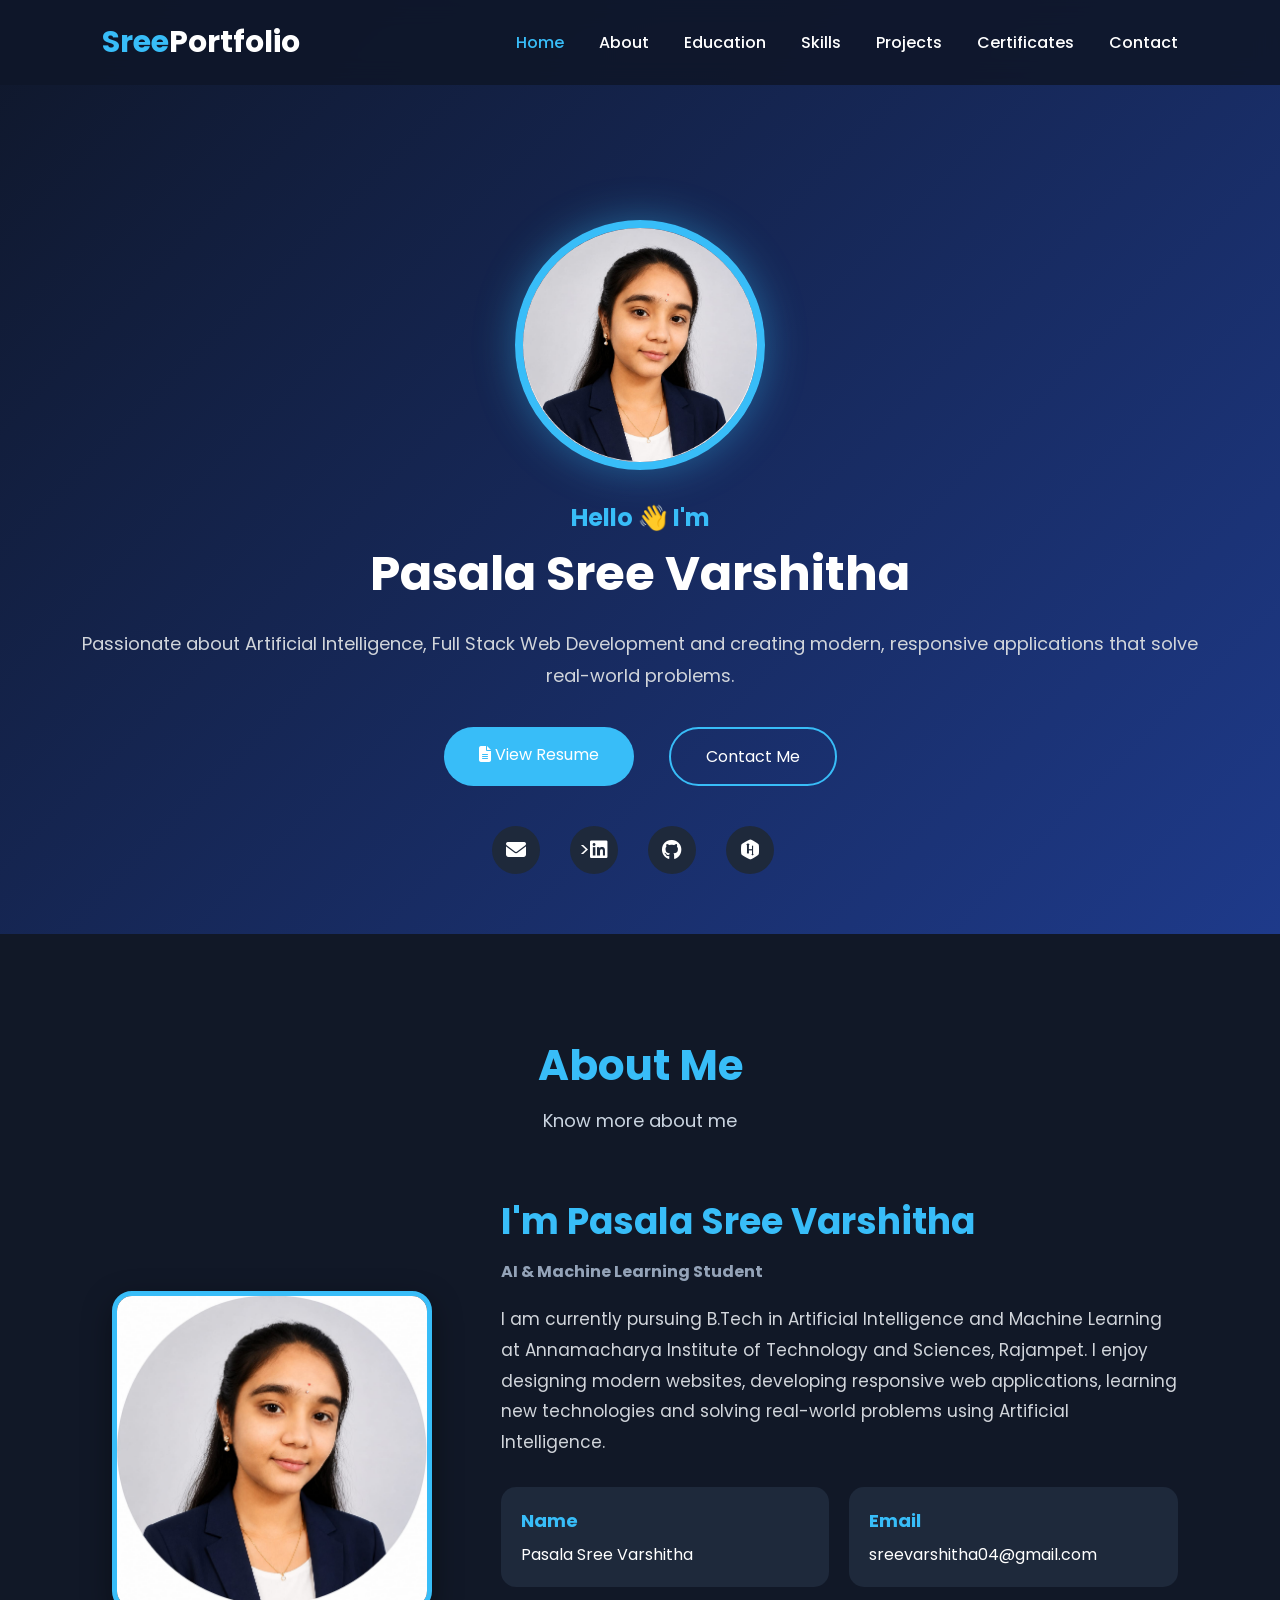
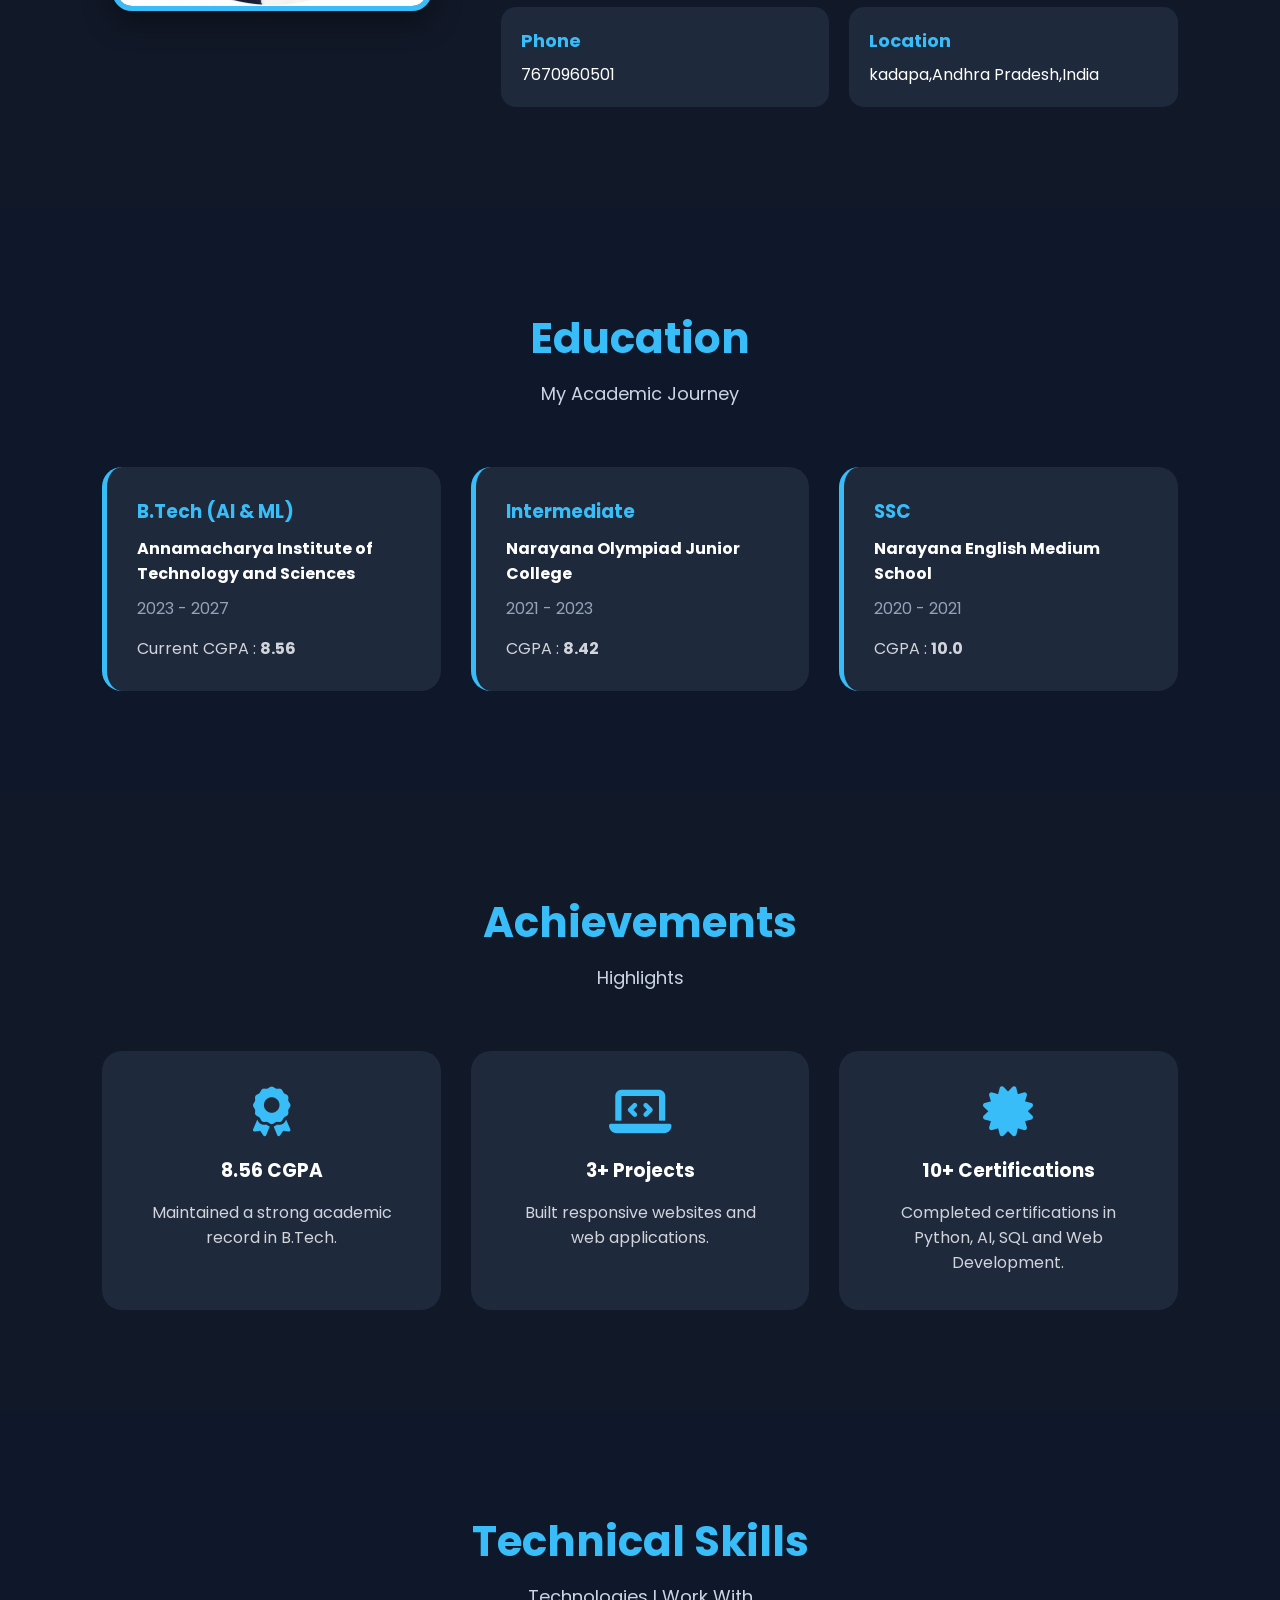
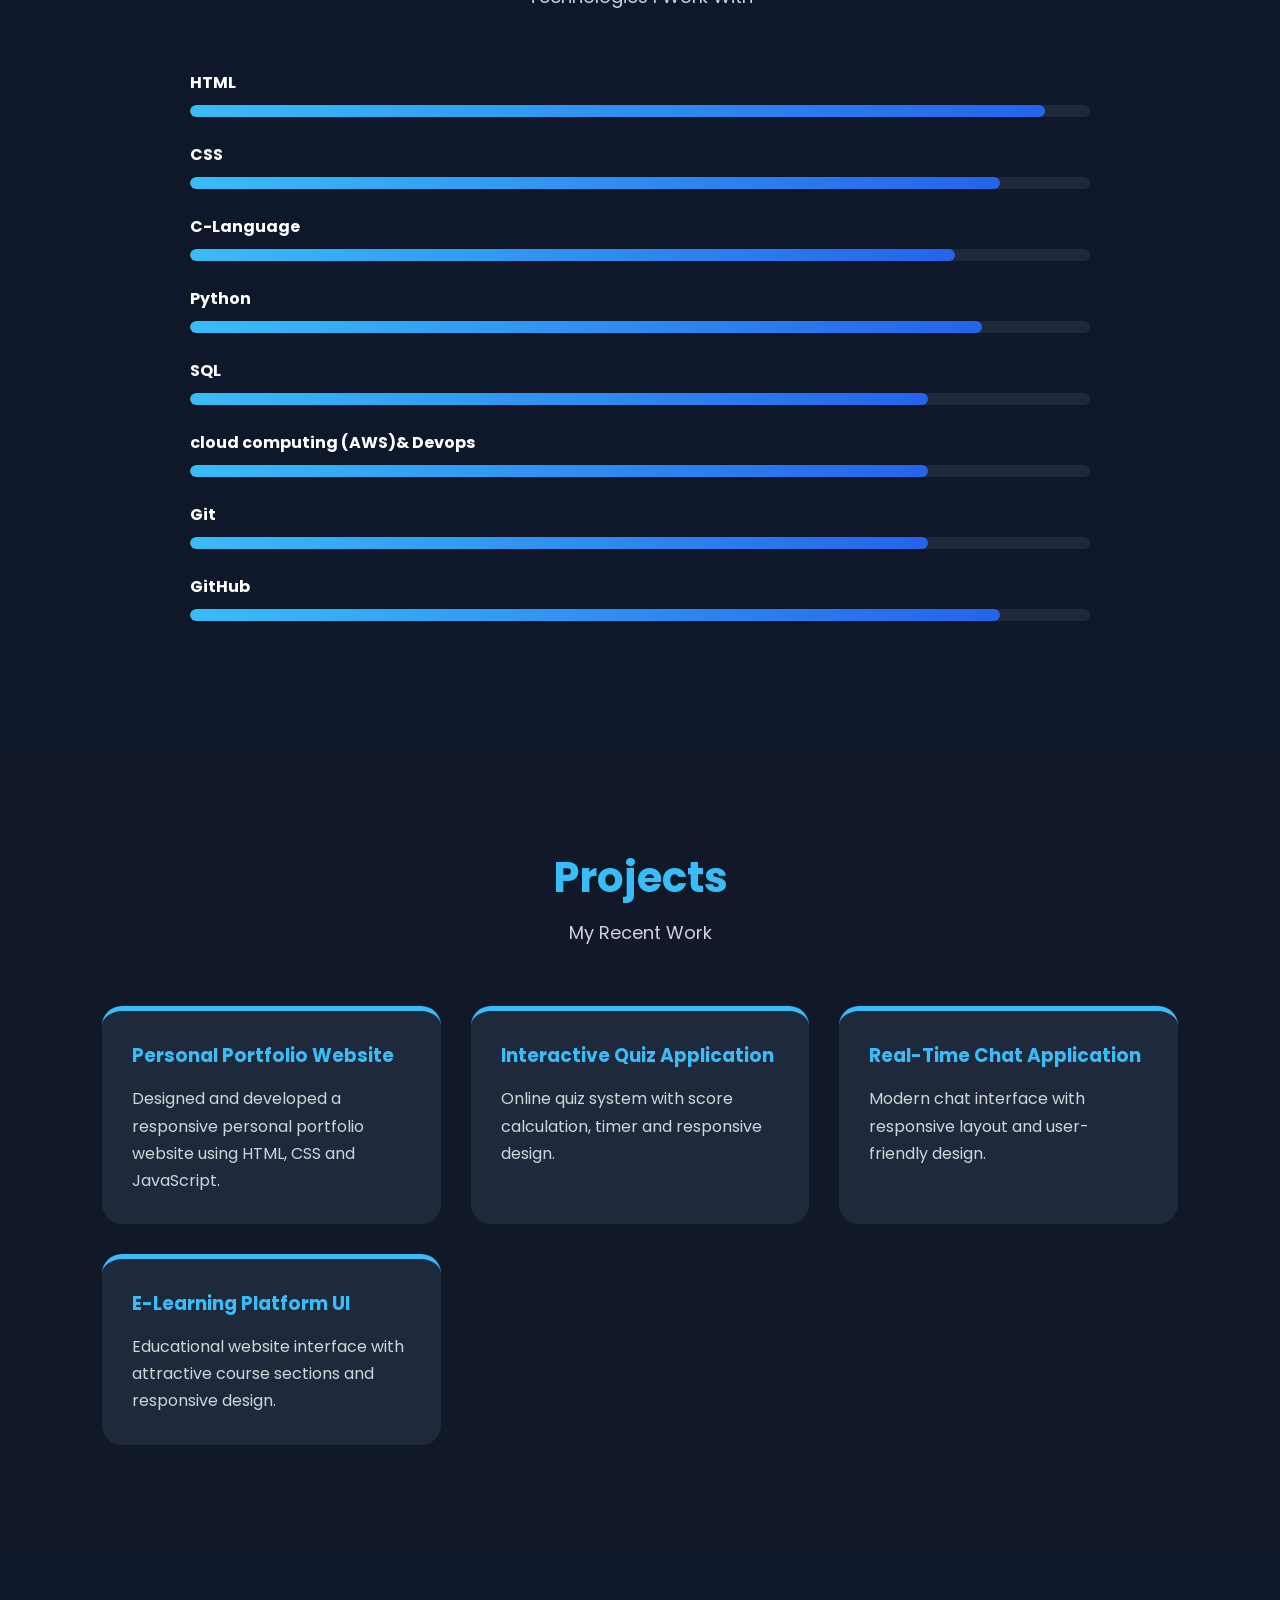
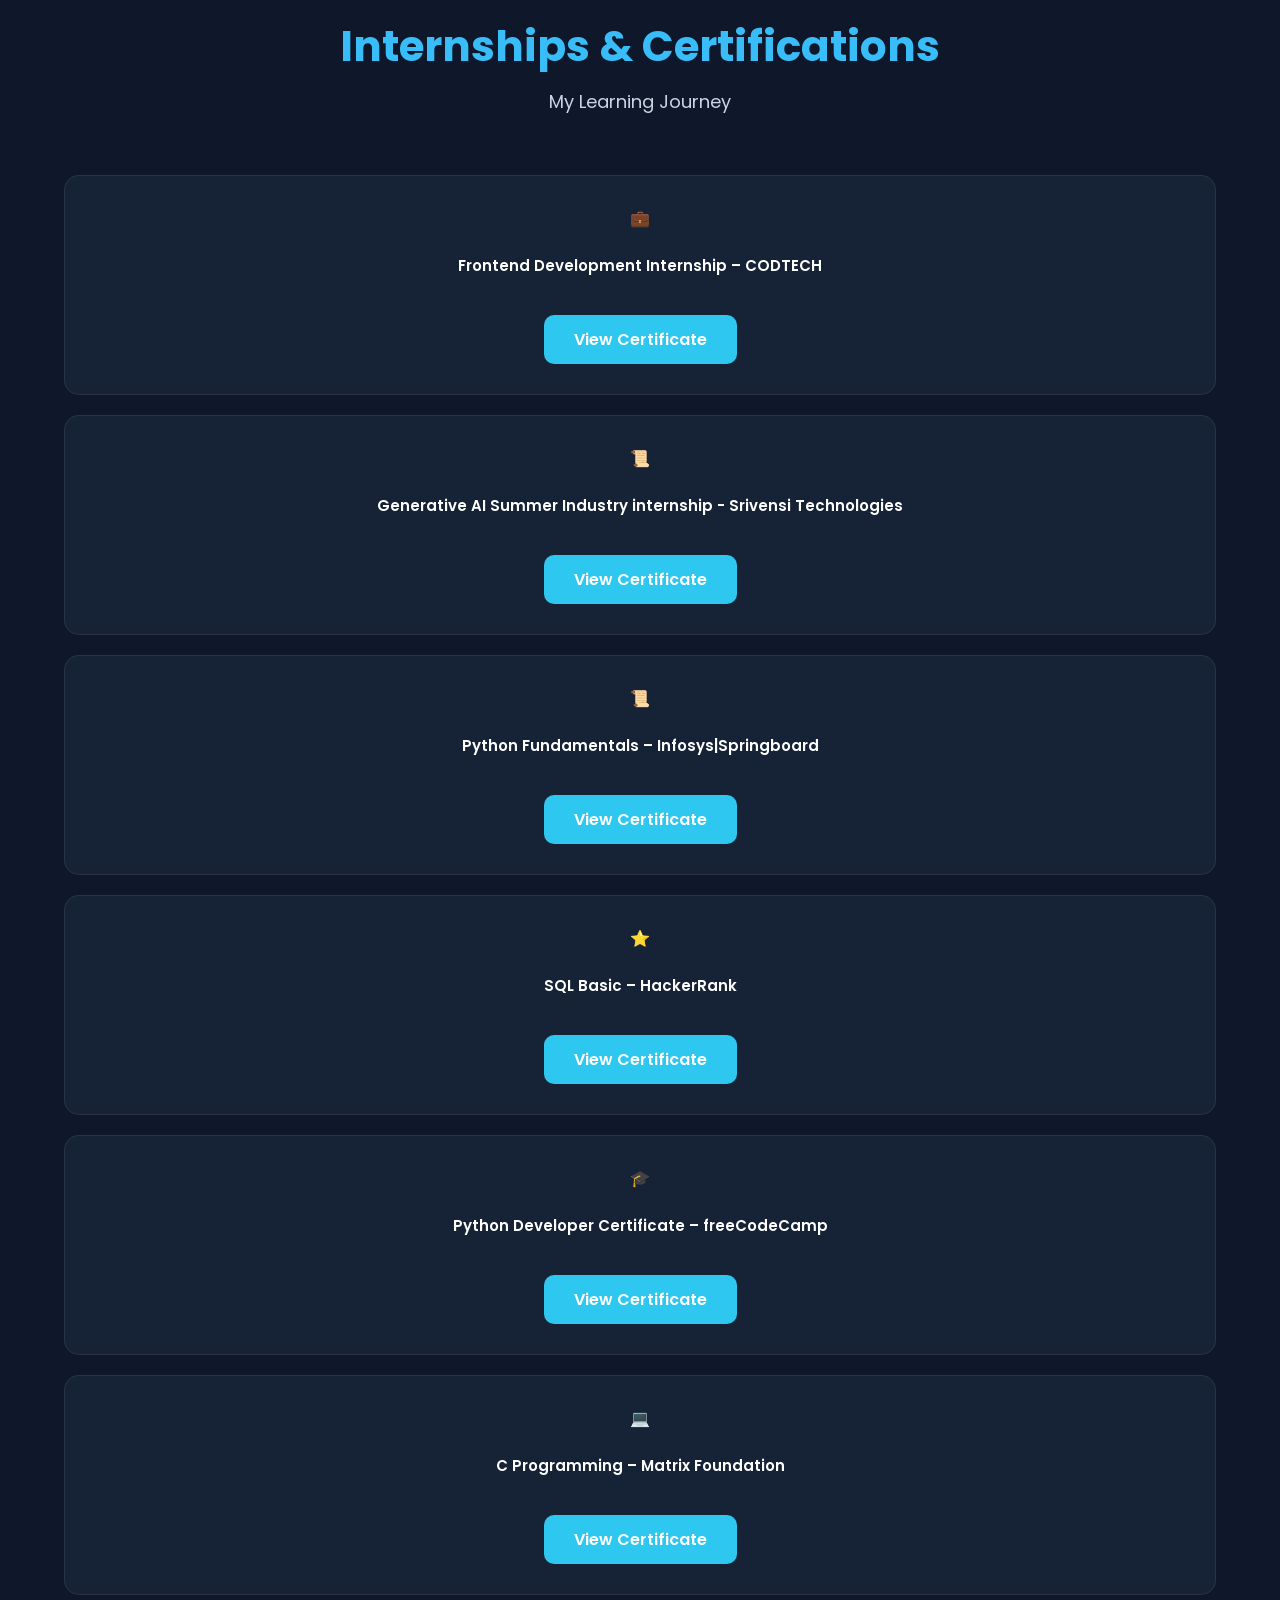
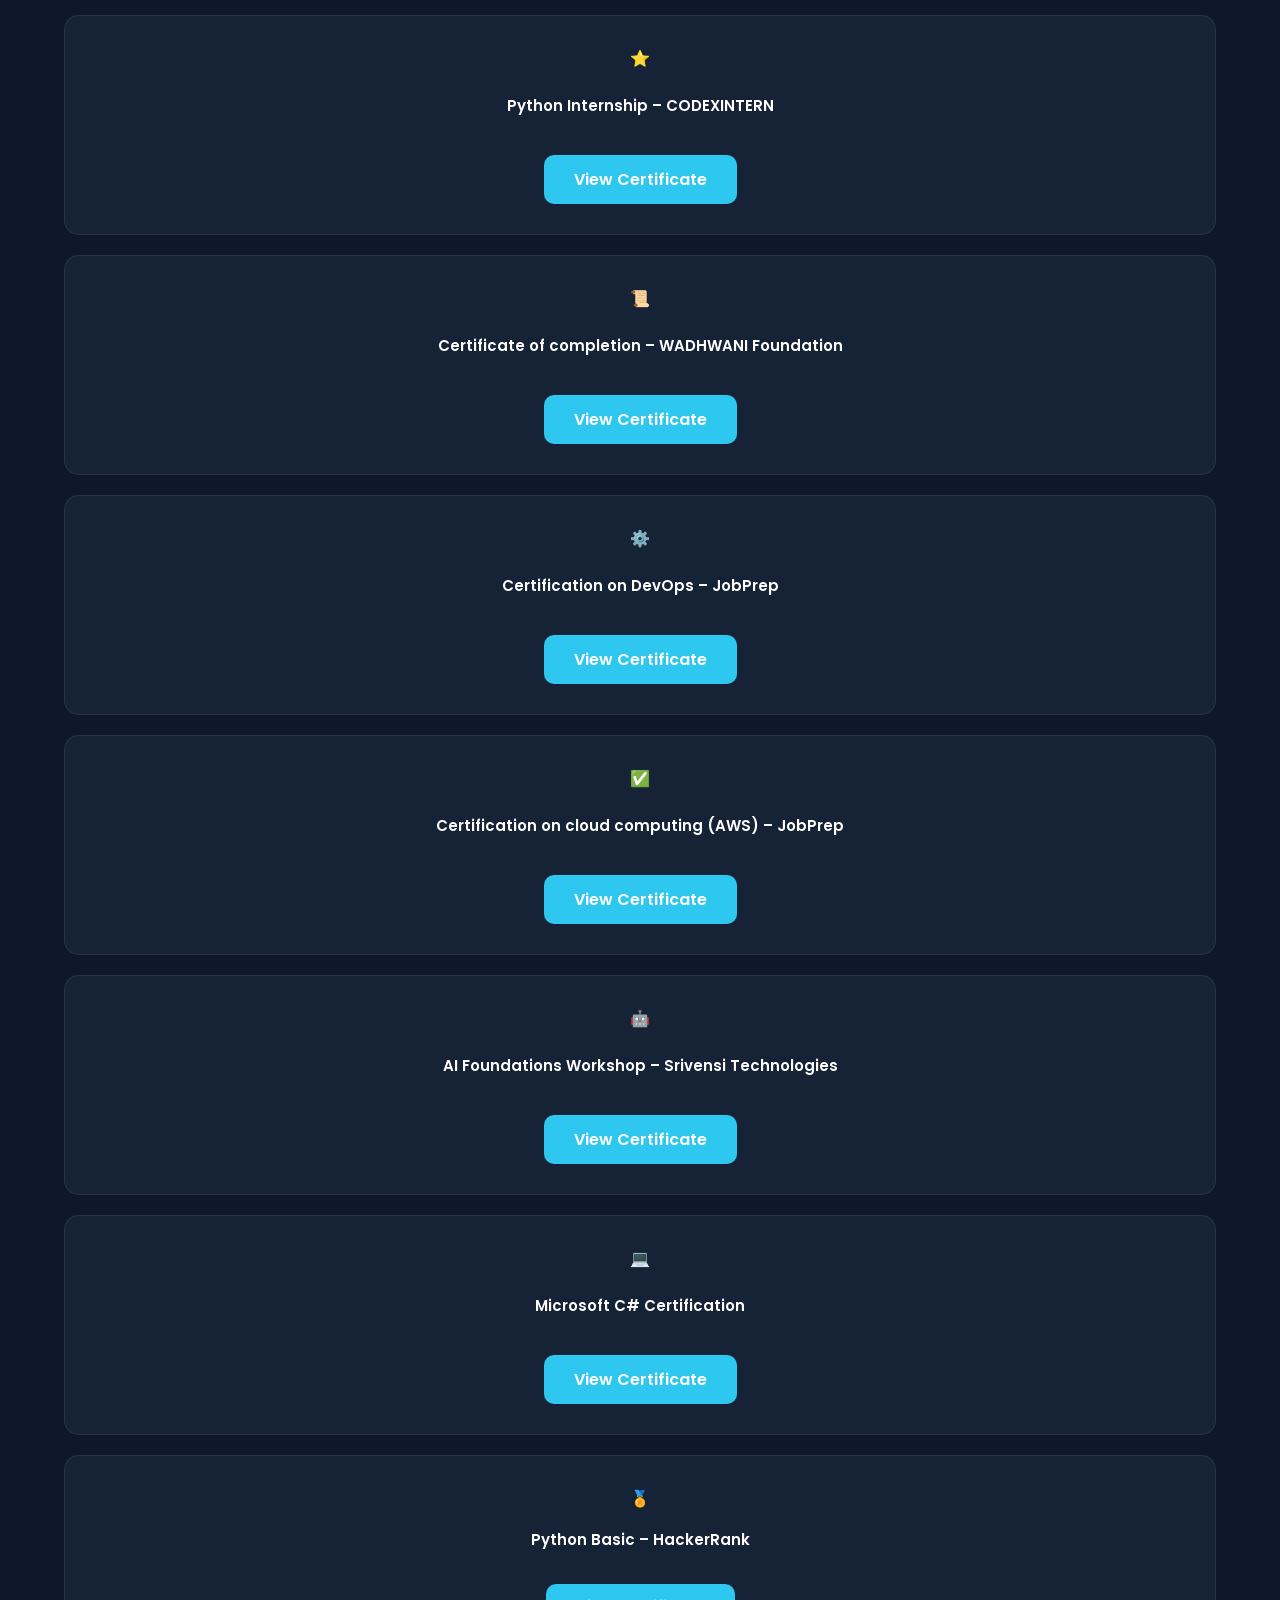
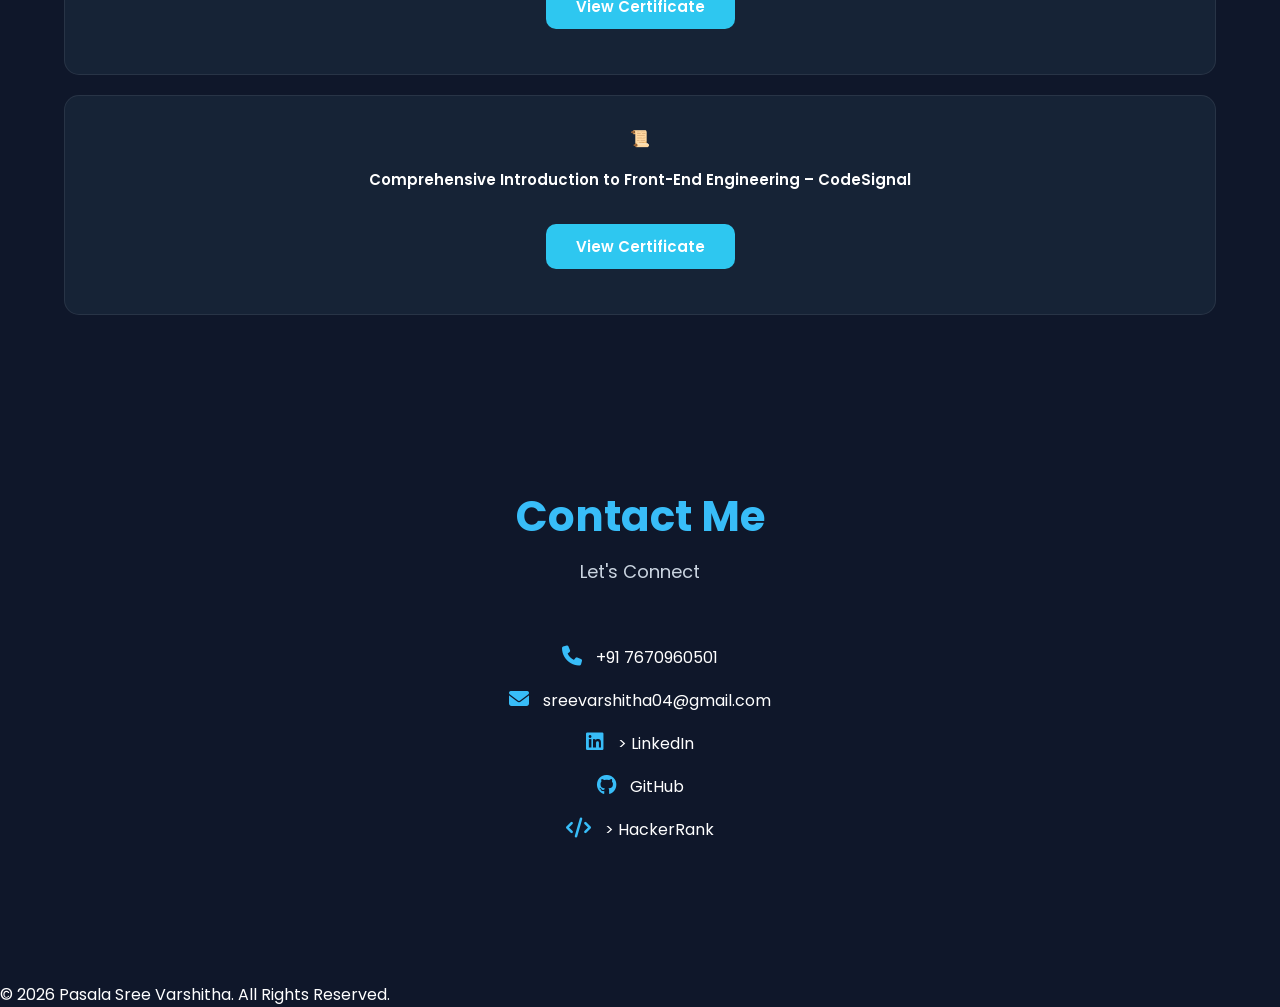
==== index.html @ 3e060ac3 "Add files via upload" ====
<!DOCTYPE html>
<html lang="en">

<head>
    <meta charset="UTF-8">
    <meta name="viewport" content="width=device-width, initial-scale=1.0">

    <title>Pasala Sree Varshitha | Portfolio</title>

    <link rel="stylesheet" href="style.css">

    <!-- Google Fonts -->
    <link href="https://fonts.googleapis.com/css2?family=Poppins:wght@300;400;500;600;700&display=swap"
        rel="stylesheet">

    <!-- Font Awesome -->
    <link rel="stylesheet"
        href="https://cdnjs.cloudflare.com/ajax/libs/font-awesome/6.7.2/css/all.min.css">
</head>

<body>

    <!-- ================= NAVBAR ================= -->

    <header>

        <div class="logo">
            <span>Sree</span>Portfolio
        </div>

        <nav>

            <ul>

                <li><a href="#home" class="active">Home</a></li>

                <li><a href="#about">About</a></li>

                <li><a href="#education">Education</a></li>

                <li><a href="#skills">Skills</a></li>

                <li><a href="#projects">Projects</a></li>

                <li><a href="#certificates">Certificates</a></li>

                <li><a href="#contact">Contact</a></li>

            </ul>

        </nav>

    </header>

    <!-- ================= HERO ================= -->

    <section id="home">

        <div class="hero-text">

            <h3>Hello 👋 I'm</h3>

            <h1>Pasala Sree Varshitha</h1>

            <h2>Artificial Intelligence & Machine Learning Student</h2>

            <p>

                Passionate about Artificial Intelligence,
                Full Stack Web Development and creating
                modern, responsive applications that solve
                real-world problems.

            </p>

            <div class="hero-buttons">

              <a href="resume.html" class="btn">
    <i class="fa-solid fa-file-lines"></i> View Resume
</a>

                <a href="#contact" class="btn2">

                    Contact Me

                </a>

            </div>

            <div class="social-icons">

                <a href="mailto:sreevarshitha04@gmail.com"
   aria-label="Send email to Sree Varshitha">
    <i class="fa-solid fa-envelope"></i>
</a>

                <a href="https://www.linkedin.com/in/sree-varshitha-b7a58634a"
                    target="_blank"rel="noopener noreferrer"aria-label="LinkedIn">
>

                    <i class="fa-brands fa-linkedin"></i>

                </a>

                <a href="https://share.google/8bji7VA4BEp9nvl1W"
                    target="_blank"rel="noopener noreferrer" aria-label="GitHub">

                    <i class="fa-brands fa-github"></i>

                </a>

                <a href="https://share.google/CAUwmeHQj0K6RYN7b"
                    target="_blank"rel="noopener noreferrer" aria-label="HackerRank">

                    <i class="fa-brands fa-hackerrank"></i>

                </a>

            </div>

        </div>

        <div class="hero-image">

            <img src="profile.jpeg"
                alt="Pasala Sree Varshitha">

        </div>

    </section>
	    <!-- ================= ABOUT ================= -->

    <section id="about">

        <div class="section-title">

            <h2>About Me</h2>

            <p>Know more about me</p>

        </div>

        <div class="about-container">

            <div class="about-image">

                <img src="profile.jpeg" alt="Profile">

            </div>

            <div class="about-content">

                <h3>I'm Pasala Sree Varshitha</h3>

                <h4>AI & Machine Learning Student</h4>

                <p>

                    I am currently pursuing B.Tech in Artificial Intelligence
                    and Machine Learning at Annamacharya Institute of
                    Technology and Sciences, Rajampet.

                    I enjoy designing modern websites, developing responsive
                    web applications, learning new technologies and solving
                    real-world problems using Artificial Intelligence.

                </p>

                <div class="about-details">

                    <div class="detail-box">

                        <h5>Name</h5>

                        <span>Pasala Sree Varshitha</span>

                    </div>

                    <div class="detail-box">

                        <h5>Email</h5>

                        <span>sreevarshitha04@gmail.com</span>

                    </div>

                    <div class="detail-box">

                        <h5>Phone</h5>

                        <span>7670960501</span>

                    </div>

                    <div class="detail-box">

                        <h5>Location</h5>

                        <span>kadapa,Andhra Pradesh,India</span>

                    </div>

                </div>

            </div>

        </div>

    </section>


    <!-- ================= EDUCATION ================= -->

    <section id="education">

        <div class="section-title">

            <h2>Education</h2>

            <p>My Academic Journey</p>

        </div>

        <div class="education-container">

            <div class="education-card">

                <h3>B.Tech (AI & ML)</h3>

                <h4>Annamacharya Institute of Technology and Sciences</h4>

                <span>2023 - 2027</span>

                <p>Current CGPA : <strong>8.56</strong></p>

            </div>

            <div class="education-card">

                <h3>Intermediate</h3>

                <h4>Narayana Olympiad Junior College</h4>

                <span>2021 - 2023</span>

                <p>CGPA : <strong>8.42</strong></p>

            </div>

            <div class="education-card">

                <h3>SSC</h3>

                <h4>Narayana English Medium School</h4>

                <span>2020 - 2021</span>

                <p>CGPA : <strong>10.0</strong></p>

            </div>

        </div>

    </section>


    <!-- ================= ACHIEVEMENTS ================= -->

    <section id="achievements">

        <div class="section-title">

            <h2>Achievements</h2>

            <p>Highlights</p>

        </div>

        <div class="achievement-container">

            <div class="achievement-card">

                <i class="fa-solid fa-award"></i>

                <h3>8.56 CGPA</h3>

                <p>Maintained a strong academic record in B.Tech.</p>

            </div>

            <div class="achievement-card">

                <i class="fa-solid fa-laptop-code"></i>

                <h3>3+ Projects</h3>

                <p>Built responsive websites and web applications.</p>

            </div>

            <div class="achievement-card">

                <i class="fa-solid fa-certificate"></i>

                <h3>10+ Certifications</h3>

                <p>Completed certifications in Python, AI, SQL and Web Development.</p>

            </div>

        </div>

    </section>
	    <!-- ================= SKILLS ================= -->

    <section id="skills">

        <div class="section-title">

            <h2>Technical Skills</h2>

            <p>Technologies I Work With</p>

        </div>

        <div class="skills-container">

            <div class="skill">
                <h4>HTML</h4>
                <div class="progress">
                    <div class="progress-bar html"></div>
                </div>
            </div>

            <div class="skill">
                <h4>CSS</h4>
                <div class="progress">
                    <div class="progress-bar css"></div>
                </div>
            </div>

            <div class="skill">
                <h4>C-Language</h4>
                <div class="progress">
                    <div class="progress-bar js"></div>
                </div>
            </div>

            <div class="skill">
                <h4>Python</h4>
                <div class="progress">
                    <div class="progress-bar python"></div>
                </div>
            </div>

            <div class="skill">
                <h4>SQL</h4>
                <div class="progress">
                    <div class="progress-bar sql"></div>
                </div>
            </div>
			<div class="skill">
                <h4>cloud computing (AWS)& Devops</h4>
                <div class="progress">
                    <div class="progress-bar sql"></div>
                </div>
            </div>
			<div class="skill">
                <h4>Git</h4>
                <div class="progress">
                    <div class="progress-bar sql"></div>
                </div>
            </div>
		

            <div class="skill">
                <h4>GitHub</h4>
                <div class="progress">
                    <div class="progress-bar github"></div>
                </div>
            </div>

        </div>

    </section>


    <!-- ================= PROJECTS ================= -->

    <section id="projects">

        <div class="section-title">

            <h2>Projects</h2>

            <p>My Recent Work</p>

        </div>

        <div class="projects-container">

            <div class="project-card">

                <h3>Personal Portfolio Website</h3>

                <p>
                    Designed and developed a responsive personal portfolio
                    website using HTML, CSS and JavaScript.
                </p>

            </div>

            <div class="project-card">

                <h3>Interactive Quiz Application</h3>

                <p>
                    Online quiz system with score calculation,
                    timer and responsive design.
                </p>

            </div>

            <div class="project-card">

                <h3>Real-Time Chat Application</h3>

                <p>
                    Modern chat interface with responsive layout
                    and user-friendly design.
                </p>

            </div>

            <div class="project-card">

                <h3>E-Learning Platform UI</h3>

                <p>
                    Educational website interface with attractive
                    course sections and responsive design.
                </p>

            </div>

        </div>

    </section>


    <!-- ================= CERTIFICATIONS ================= -->

    <section id="certificates">

        <div class="section-title">

            <h2>Internships & Certifications</h2>

            <p>My Learning Journey</p>

        </div>

        <div class="certificate-container">

            <div class="certificate-card">
			<div class="certificate-icon"> 💼 </div>

    <h3>Frontend Development Internship – CODTECH</h3>

    <a href="codtech.jpeg"
       target="_blank"
       rel="noopener noreferrer"
       class="certificate-btn">
        View Certificate
    </a>

</div>
<div class="certificate-card">
<div class="certificate-icon"> 📜 </div>

    <h3>Generative AI Summer Industry internship - Srivensi Technologies</h3>

    <a href="gen ai.jpeg"
       target="_blank"
       rel="noopener noreferrer"
       class="certificate-btn">
        View Certificate
    </a>

</div>
<div class="certificate-card">
<div class="certificate-icon"> 📜 </div>

    <h3>Python Fundamentals – Infosys|Springboard</h3>

    <a href="python fundamentals.jpeg"
       target="_blank"
       rel="noopener noreferrer"
       class="certificate-btn">
        View Certificate
    </a>

</div>

            <div class="certificate-card">
			<div class="certificate-icon"> ⭐ </div>

    <h3>SQL Basic – HackerRank</h3>

    <a href="sql hackerrank.jpeg"
       target="_blank"
       rel="noopener noreferrer"
       class="certificate-btn">
        View Certificate
    </a>

</div>
			<div class="certificate-card">
			<div class="certificate-icon"> 🎓 </div>

    <h3>Python Developer Certificate – freeCodeCamp</h3>

    <a href="freecodecamp.jpeg"
       target="_blank"
       rel="noopener noreferrer"
       class="certificate-btn">
        View Certificate
    </a>

</div>

            <div class="certificate-card">
			<div class="certificate-icon"> 💻 </div>

    <h3>C Programming – Matrix Foundation</h3>

    <a href="c.jpeg"
       target="_blank"
       rel="noopener noreferrer"
       class="certificate-btn">
        View Certificate
    </a>

</div>
			<div class="certificate-card">
			<div class="certificate-icon"> ⭐ </div>

    <h3>Python Internship – CODEXINTERN</h3>

    <a href="python certificate.jpeg"
       target="_blank"
       rel="noopener noreferrer"
       class="certificate-btn">
        View Certificate
    </a>
	</div>
	<div class="certificate-card">
			<div class="certificate-icon"> 📜 </div>

    <h3>Certificate of completion – WADHWANI Foundation</h3>

    <a href="wadhwani.jpeg"
       target="_blank"
       rel="noopener noreferrer"
       class="certificate-btn">
        View Certificate
    </a>
	</div>
	<div class="certificate-card">
	<div class="certificate-icon"> ⚙️ </div>

    <h3>Certification on DevOps – JobPrep</h3>
	

    <a href="devops.jpeg"
       target="_blank"
       rel="noopener noreferrer"
       class="certificate-btn">
        View Certificate
    </a>

</div>
			<div class="certificate-card">
			<div class="certificate-icon"> ✅ </div>

    <h3>Certification on cloud computing (AWS) – JobPrep</h3>

    <a href="aws.jpeg"
       target="_blank"
       rel="noopener noreferrer"
       class="certificate-btn">
        View Certificate
    </a>

</div>

            <div class="certificate-card">
			<div class="certificate-icon">🤖</div>
                <h3>AI Foundations Workshop – Srivensi Technologies</h3>
				<a href="ai.jpeg"
       target="_blank"
       rel="noopener noreferrer"
       class="certificate-btn">
        View Certificate
    </a>
				
            </div>

            <div class="certificate-card">
			<div class="certificate-icon"> 💻 </div>
                <h3>Microsoft C# Certification</h3>
				<a href="microsoft.jpeg"
       target="_blank"
       rel="noopener noreferrer"
       class="certificate-btn">
        View Certificate
    </a>
				
            </div>
			<div class="certificate-card">
			<div class="certificate-icon"> 🏅  </div>
                <h3>Python Basic – HackerRank<h3>
				<a href="basic.jpeg"
       target="_blank"
       rel="noopener noreferrer"
       class="certificate-btn">
        View Certificate
    </a>
				
            </div>
			<div class="certificate-card">
			<div class="certificate-icon"> 📜 </div>
                <h3>Comprehensive Introduction to Front-End Engineering – CodeSignal<h3>
				
				<a href="comprehensive.jpeg"
       target="_blank"
       rel="noopener noreferrer"
       class="certificate-btn">
        View Certificate
    </a>
            </div>
			

        </div>

    </section>


    
   <!-- ================= CONTACT ================= -->

<section id="contact">

    <div class="section-title">
        <h2>Contact Me</h2>
        <p>Let's Connect</p>
    </div>

    <div class="contact-container">

        <p>
            <i class="fa-solid fa-phone"></i>
            <a href="tel:+917670960501">+91 7670960501</a>
        </p>

        <p>
    <i class="fa-solid fa-envelope"></i>
    <a href="mailto:sreevarshitha04@gmail.com" aria-label="Send email to Sree Varshitha">
        sreevarshitha04@gmail.com
    </a>
</p>

        <p>
            <i class="fa-brands fa-linkedin"></i>
            <a href="https://www.linkedin.com/in/sree-varshitha-b7a58634a?utm_source=share_via&utm_content=profile&utm_medium=member_android"
               target="_blank"rel="noopener noreferrer" aria-label="LinkedIn">
>
                LinkedIn
            </a>
        </p>

        <p>
            <i class="fa-brands fa-github"></i>
            <a href="https://share.google/eq5uUzHK93ixvGfEd"
               target="_blank"rel="noopener noreferrer" aria-label="GitHub">
                GitHub
            </a>
        </p>

        <p>
            <i class="fa-solid fa-code"></i>
            <a href="https://share.google/JbVIB9ALL8WLJmzv3"
               target="_blank"rel="noopener noreferrer" aria-label="HakerRank">>
                HackerRank
            </a>
        </p>

    </div>

</section>
    <!-- ================= FOOTER ================= -->

    <footer>

        <p>
            © 2026 Pasala Sree Varshitha. All Rights Reserved.
        </p>

    </footer>

    <script src="script.js"></script>

</body>

</html>
---- style.css ----
/* ==========================
   GOOGLE FONT
========================== */

@import url('https://fonts.googleapis.com/css2?family=Poppins:wght@300;400;500;600;700&display=swap');
html,
body{
    width:100%;
    overflow-x:hidden;
}

*{
    margin:0;
    padding:0;
    box-sizing:border-box;
    max-width:100%;
}

*{
    margin:0;
    padding:0;
    box-sizing:border-box;
    font-family:'Poppins',sans-serif;
    scroll-behavior:smooth;
}

body{
    background:#0f172a;
    color:#fff;
    overflow-x:hidden;
}

/* ==========================
   NAVIGATION
========================== */

header{
    width:100%;
    position:fixed;
    top:0;
    left:0;
    padding:20px 8%;
    display:flex;
    justify-content:space-between;
    align-items:center;
    background:rgba(15,23,42,.9);

    -webkit-backdrop-filter: blur(12px);
    backdrop-filter: blur(12px);

    z-index:1000;
}

.logo{
    font-size:30px;
    font-weight:bold;
    color:white;
}

.logo span{
    color:#38bdf8;
}

nav ul{
    display:flex;
    list-style:none;
    gap:35px;
}

nav ul li a{
    color:white;
    text-decoration:none;
    font-weight:500;
    transition:.3s;
}

nav ul li a:hover,
nav ul li a.active{
    color:#38bdf8;
}

/* ==========================
   HERO SECTION
========================== */

#home{
    min-height:100vh;
    display:flex;
    justify-content:space-between;
    align-items:center;
    padding:120px 8%;
    background:linear-gradient(135deg,#0f172a,#1e3a8a);
}

.hero-text{
    width:55%;
}

.hero-text h3{
    font-size:28px;
    color:#38bdf8;
}

.hero-text h1{
    font-size:65px;
    margin:10px 0;
}

.hero-text h2{
    font-size:34px;
    color:#94a3b8;
}

.hero-text p{
    margin:25px 0;
    line-height:1.8;
    color:#d1d5db;
    font-size:18px;
}

.hero-buttons{
    margin-top:35px;
}

.btn{
    display:inline-block;
    padding:15px 35px;
    background:#38bdf8;
    color:#fff;
    text-decoration:none;
    border-radius:50px;
    margin-right:20px;
    transition:.4s;
}

.btn:hover{
    background:white;
    color:#2563eb;
}

.btn2{
    display:inline-block;
    padding:15px 35px;
    border:2px solid #38bdf8;
    color:white;
    text-decoration:none;
    border-radius:50px;
    transition:.4s;
}

.btn2:hover{
    background:#38bdf8;
}

/* ==========================
   SOCIAL ICONS
========================== */

.social-icons{
    margin-top:40px;
}

.social-icons a{
    width:48px;
    height:48px;
    display:inline-flex;
    justify-content:center;
    align-items:center;
    border-radius:50%;
    background:#1e293b;
    color:white;
    text-decoration:none;
    margin-right:15px;
    transition:.4s;
    font-size:20px;
}

.social-icons a:hover{
    background:#38bdf8;
    transform:translateY(-8px);
}

/* ==========================
   HERO IMAGE
========================== */

.hero-image{
    width:40%;
    display:flex;
    justify-content:center;
}

.hero-image img{
    width:370px;
    height:370px;
    border-radius:50%;
    border:8px solid #38bdf8;
    object-fit:cover;
    box-shadow:0 0 40px rgba(56,189,248,.4);
    transition:.5s;
}

.hero-image img:hover{
    transform:scale(1.05);
}

/* ==========================
   SECTION TITLE
========================== */

.section-title{
    text-align:center;
    margin-bottom:60px;
}

.section-title h2{
    font-size:42px;
    color:#38bdf8;
}

.section-title p{
    color:#cbd5e1;
    margin-top:10px;
    font-size:18px;
}

/* ==========================
   COMMON SECTION
========================== */

section{
    padding:100px 8%;
}
/* ==========================
   ABOUT SECTION
========================== */

#about{
    background:#111827;
}

.about-container{
    display:flex;
    justify-content:space-between;
    align-items:center;
    gap:60px;
    flex-wrap:wrap;
}

.about-image{
    flex:1;
    display:flex;
    justify-content:center;
}

.about-image img{
    width:320px;
    height:320px;
    border-radius:20px;
    object-fit:cover;
    border:5px solid #38bdf8;
    box-shadow:0 10px 30px rgba(0,0,0,.4);
}

.about-content{
    flex:2;
}

.about-content h3{
    font-size:36px;
    color:#38bdf8;
    margin-bottom:10px;
}

.about-content h4{
    color:#94a3b8;
    margin-bottom:20px;
}

.about-content p{
    color:#d1d5db;
    line-height:1.8;
    font-size:17px;
    margin-bottom:30px;
}

.about-details{
    display:grid;
    grid-template-columns:repeat(2,1fr);
    gap:20px;
}

.detail-box{
    background:#1e293b;
    padding:20px;
    border-radius:15px;
    transition:.4s;
}

.detail-box:hover{
    transform:translateY(-8px);
    background:#2563eb;
}

.detail-box h5{
    color:#38bdf8;
    margin-bottom:8px;
    font-size:18px;
}

.detail-box span{
    color:white;
}


/* ==========================
   EDUCATION
========================== */

#education{
    background:#0f172a;
}

.education-container{
    display:grid;
    grid-template-columns:repeat(auto-fit,minmax(300px,1fr));
    gap:30px;
}

.education-card{
    background:#1e293b;
    padding:30px;
    border-radius:20px;
    transition:.4s;
    border-left:5px solid #38bdf8;
}

.education-card:hover{
    transform:translateY(-10px);
    box-shadow:0 15px 30px rgba(56,189,248,.25);
}

.education-card h3{
    color:#38bdf8;
    margin-bottom:10px;
}

.education-card h4{
    color:white;
    margin-bottom:10px;
}

.education-card span{
    color:#94a3b8;
}

.education-card p{
    margin-top:15px;
    color:#d1d5db;
}


/* ==========================
   ACHIEVEMENTS
========================== */

#achievements{
    background:#111827;
}

.achievement-container{
    display:grid;
    grid-template-columns:repeat(auto-fit,minmax(250px,1fr));
    gap:30px;
}

.achievement-card{
    background:#1e293b;
    padding:35px;
    text-align:center;
    border-radius:20px;
    transition:.4s;
}

.achievement-card:hover{
    transform:translateY(-10px);
    background:#2563eb;
}

.achievement-card i{
    font-size:50px;
    color:#38bdf8;
    margin-bottom:20px;
}

.achievement-card:hover i{
    color:white;
}

.achievement-card h3{
    margin-bottom:15px;
    color:white;
}

.achievement-card p{
    color:#d1d5db;
}
/* ==========================
   SKILLS
========================== */

#skills{
    background:#0f172a;
}

.skills-container{
    max-width:900px;
    margin:auto;
}

.skill{
    margin-bottom:25px;
}

.skill h4{
    margin-bottom:10px;
    color:#fff;
}

.progress{
    width:100%;
    height:12px;
    background:#1e293b;
    border-radius:20px;
    overflow:hidden;
}

.progress-bar{
    height:100%;
    border-radius:20px;
    background:linear-gradient(90deg,#38bdf8,#2563eb);
}

.html{
    width:95%;
}

.css{
    width:90%;
}

.js{
    width:85%;
}

.python{
    width:88%;
}

.sql{
    width:82%;
}

.github{
    width:90%;
}


/* ==========================
   PROJECTS
========================== */

#projects{
    background:#111827;
}

.projects-container{
    display:grid;
    grid-template-columns:repeat(auto-fit,minmax(300px,1fr));
    gap:30px;
}

.project-card{
    background:#1e293b;
    padding:30px;
    border-radius:20px;
    transition:.4s;
    border-top:5px solid #38bdf8;
}

.project-card:hover{
    transform:translateY(-10px);
    box-shadow:0 15px 35px rgba(56,189,248,.3);
}

.project-card h3{
    color:#38bdf8;
    margin-bottom:15px;
}

.project-card p{
    color:#d1d5db;
    line-height:1.7;
}


/* ================= CERTIFICATES ================= */

.certificate-container{
    width: 100%;
    max-width: 1400px;
    margin: 50px auto 0;
    display: grid;
    grid-template-columns: repeat(4, 1fr);
    gap: 30px;
}
.contact-container a{
    color: white;
    text-decoration: none;
    transition: 0.3s;
}

.contact-container a:hover{
    color: #38bdf8;
}

.contact-container i{
    color: #38bdf8;
    margin-right: 10px;
    font-size: 20px;
}
.contact-container{
    display: flex;
    flex-direction: column;
    justify-content: center;
    align-items: center;
    text-align: center;
    gap: 18px;
    margin: 40px auto;
}

.certificate-card{
    background: #162336;
    border: 1px solid rgba(255,255,255,0.08);
    border-radius: 15px;
    padding: 30px 20px;
    text-align: center;
    min-height: 280px;

    display: flex;
    flex-direction: column;
    justify-content: space-between;
    align-items: center;

    transition: .3s;
}

.certificate-card:hover{
    transform: translateY(-8px);
    box-shadow: 0 10px 25px rgba(0,0,0,.35);
}

.certificate-card h3{
    color: #fff;
    font-size: 15px;      /* Reduced from 26px */
    font-weight: 600;
    line-height: 1.4;
    margin-bottom: 15px;
}

.certificate-btn{
    display:inline-block;
    padding:12px 30px;
    background:#2ec7f0;
    color:#fff;
    text-decoration:none;
    border-radius:10px;
    font-weight:600;
    transition:.3s;
}

.certificate-btn:hover{
    background:#169fd2;
}

/* Mobile */
@media(max-width:1200px){
    .certificate-container{
        grid-template-columns:repeat(2,1fr);
    }
}

@media(max-width:700px){
    .certificate-container{
        grid-template-columns:1fr;
    }
}
/* ===== Mobile Header ===== */
@media screen and (max-width:768px){

    header{
        position:fixed;
        top:0;
        left:0;
        right:0;
        width:100%;
        display:flex;
        flex-direction:column;
        align-items:center;
        justify-content:center;
        padding:15px 10px;
    }

    .logo{
        width:100%;
        display:flex;
        justify-content:center;
        align-items:center;
        text-align:center;
        margin-bottom:10px;
        font-size:32px;
    }

    nav{
        width:100%;
    }

    nav ul{
        display:grid;
        grid-template-columns:repeat(3,1fr);
        width:100%;
        gap:10px;
        padding:0;
        margin:0;
        list-style:none;
    }

    nav ul li{
        display:flex;
        justify-content:center;
    }

    nav ul li a{
        font-size:15px;
        text-align:center;
    }
}

    /* Home Section */
    #home{
        flex-direction:column-reverse;
        text-align:center;
        padding:220px 5% 60px;
    }

    .hero-text{
        width:100%;
    }

    .hero-image{
        width:100%;
        display:flex;
        justify-content:center;
        margin-bottom:30px;
    }

    .hero-image img{
        width:250px;
        height:250px;
    }

    .hero-text h1{
        font-size:48px;
        line-height:1.2;
    }

    .hero-text h2{
        font-size:30px;
    }

    .hero-text h3{
        font-size:24px;
    }

    .hero-buttons,
    .social-icons{
        display:flex;
        justify-content:center;
        flex-wrap:wrap;
        gap:15px;
    }
/* Certificates Mobile */
#certificates{
    display:block;
    padding:70px 5%;
}

.certificate-container{
    display:grid;
    grid-template-columns:1fr;
    gap:20px;
    width:100%;
}

.certificate-card{
    width:100%;
    min-height:220px;
}
}
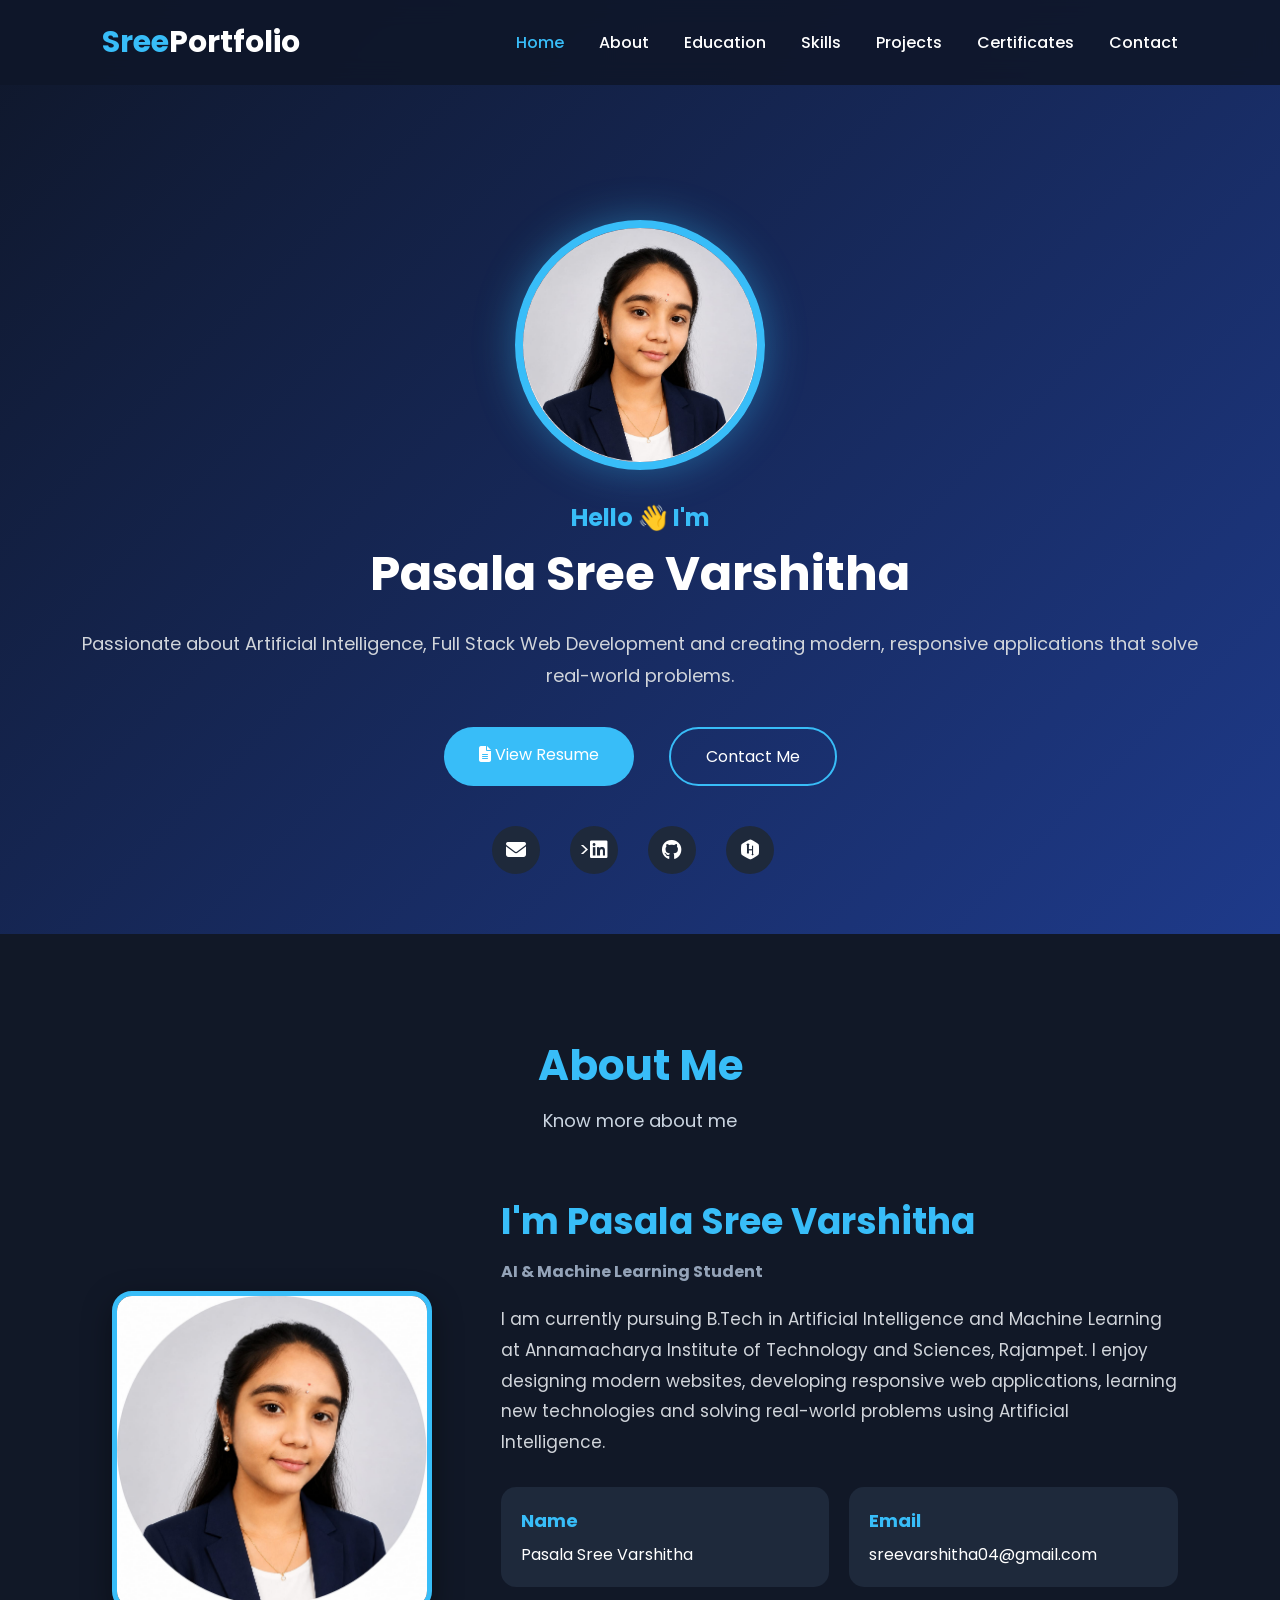
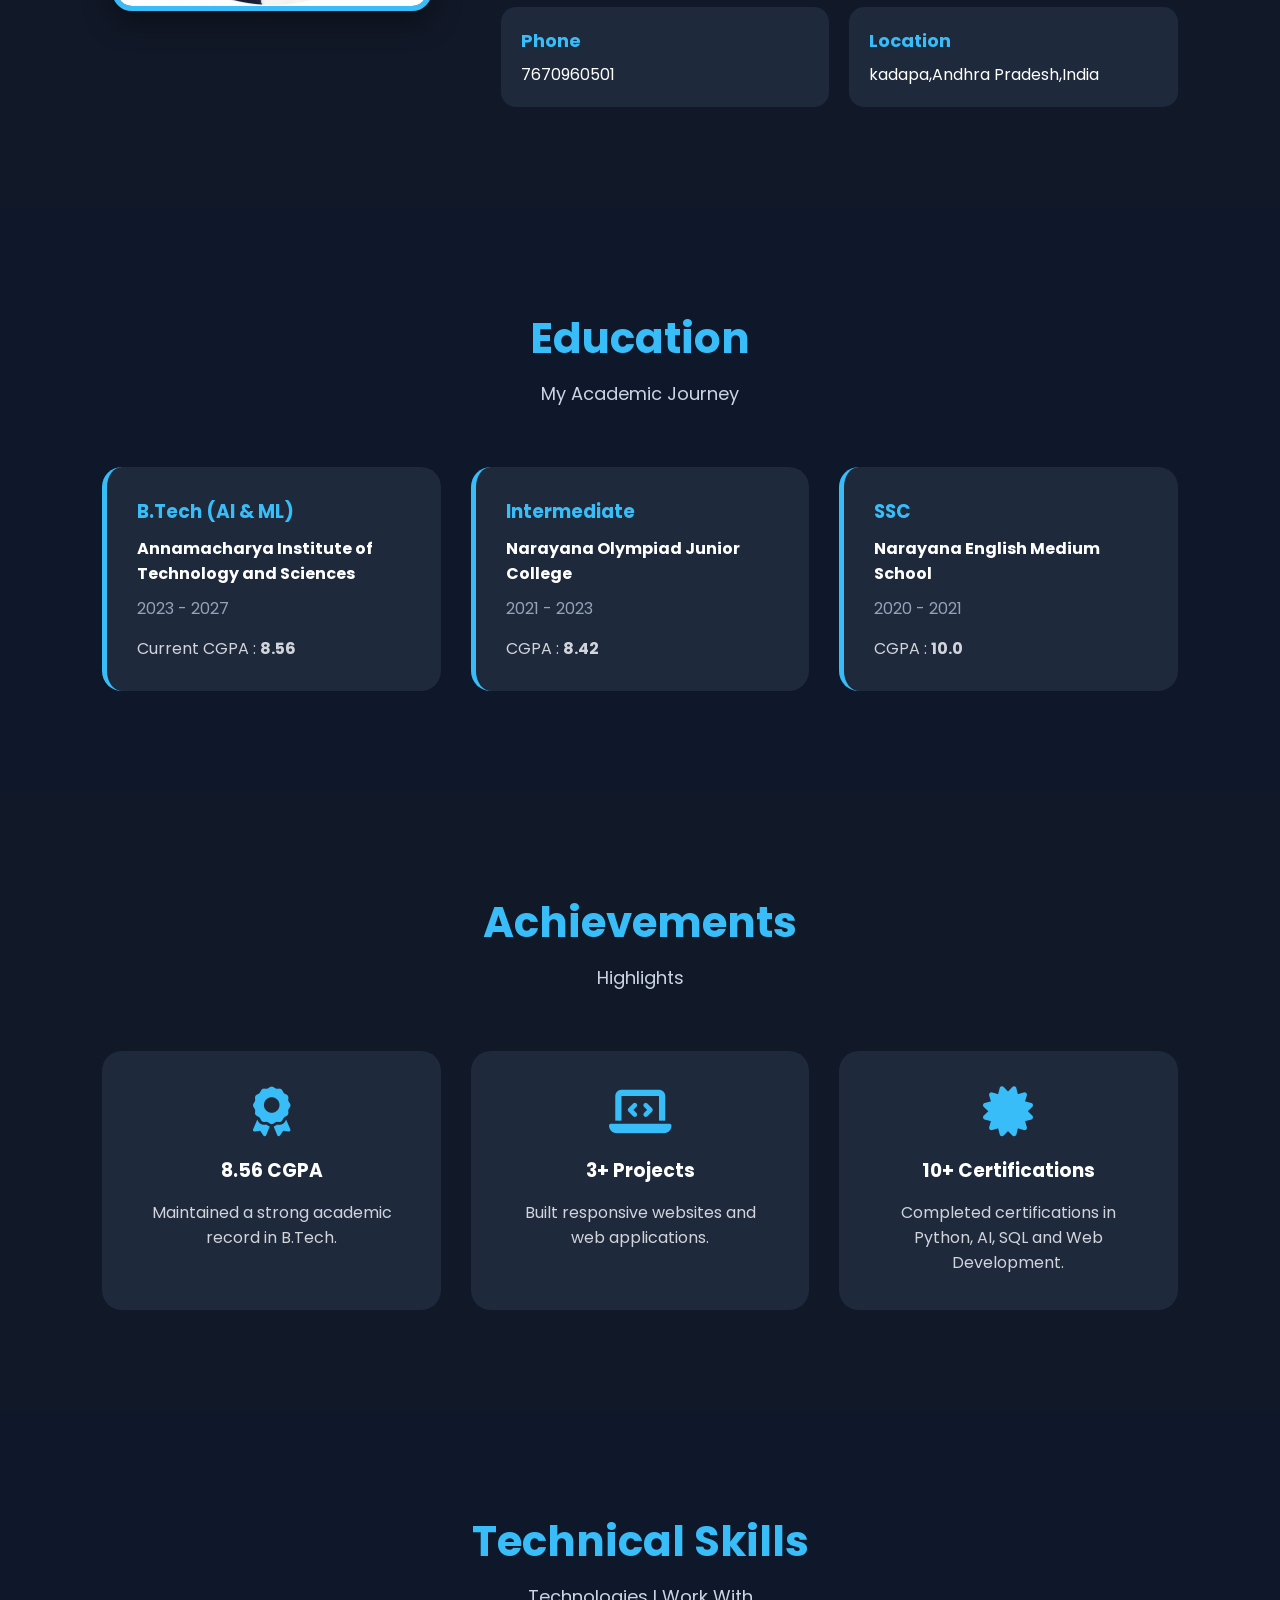
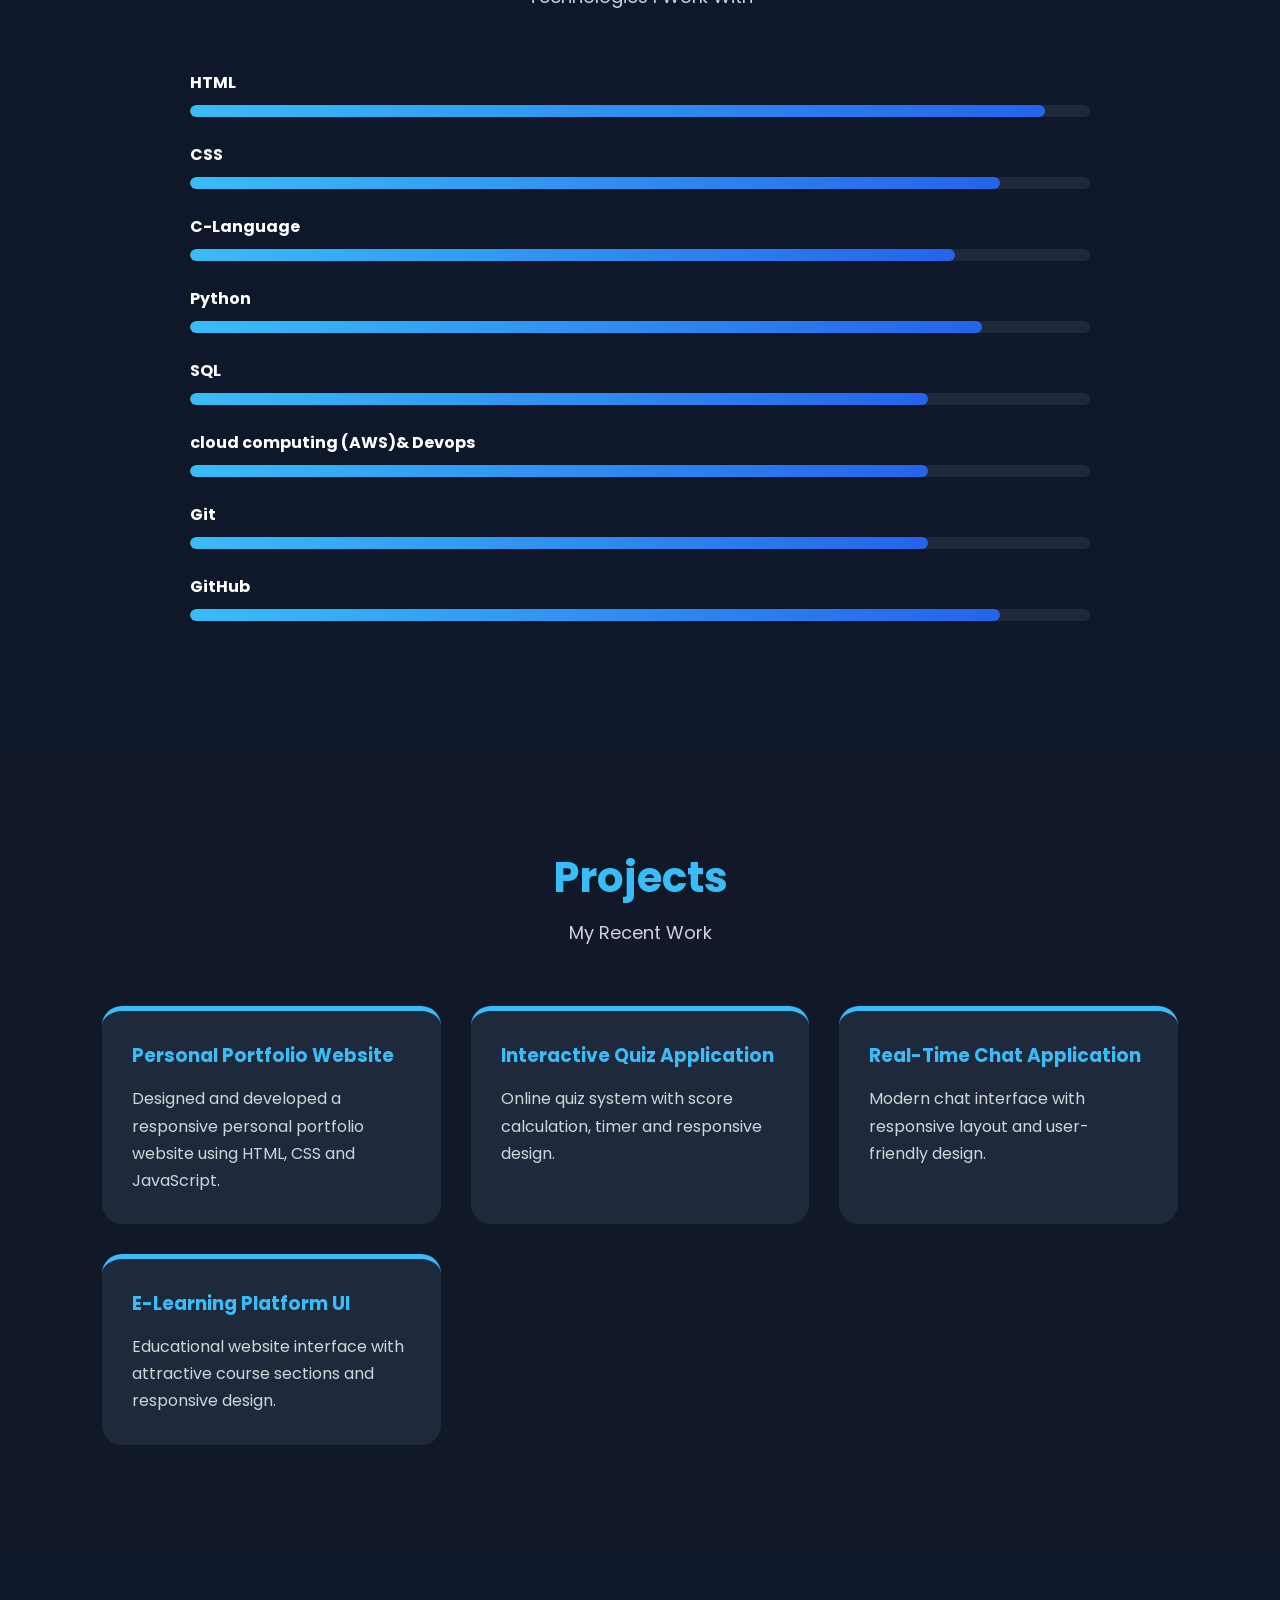
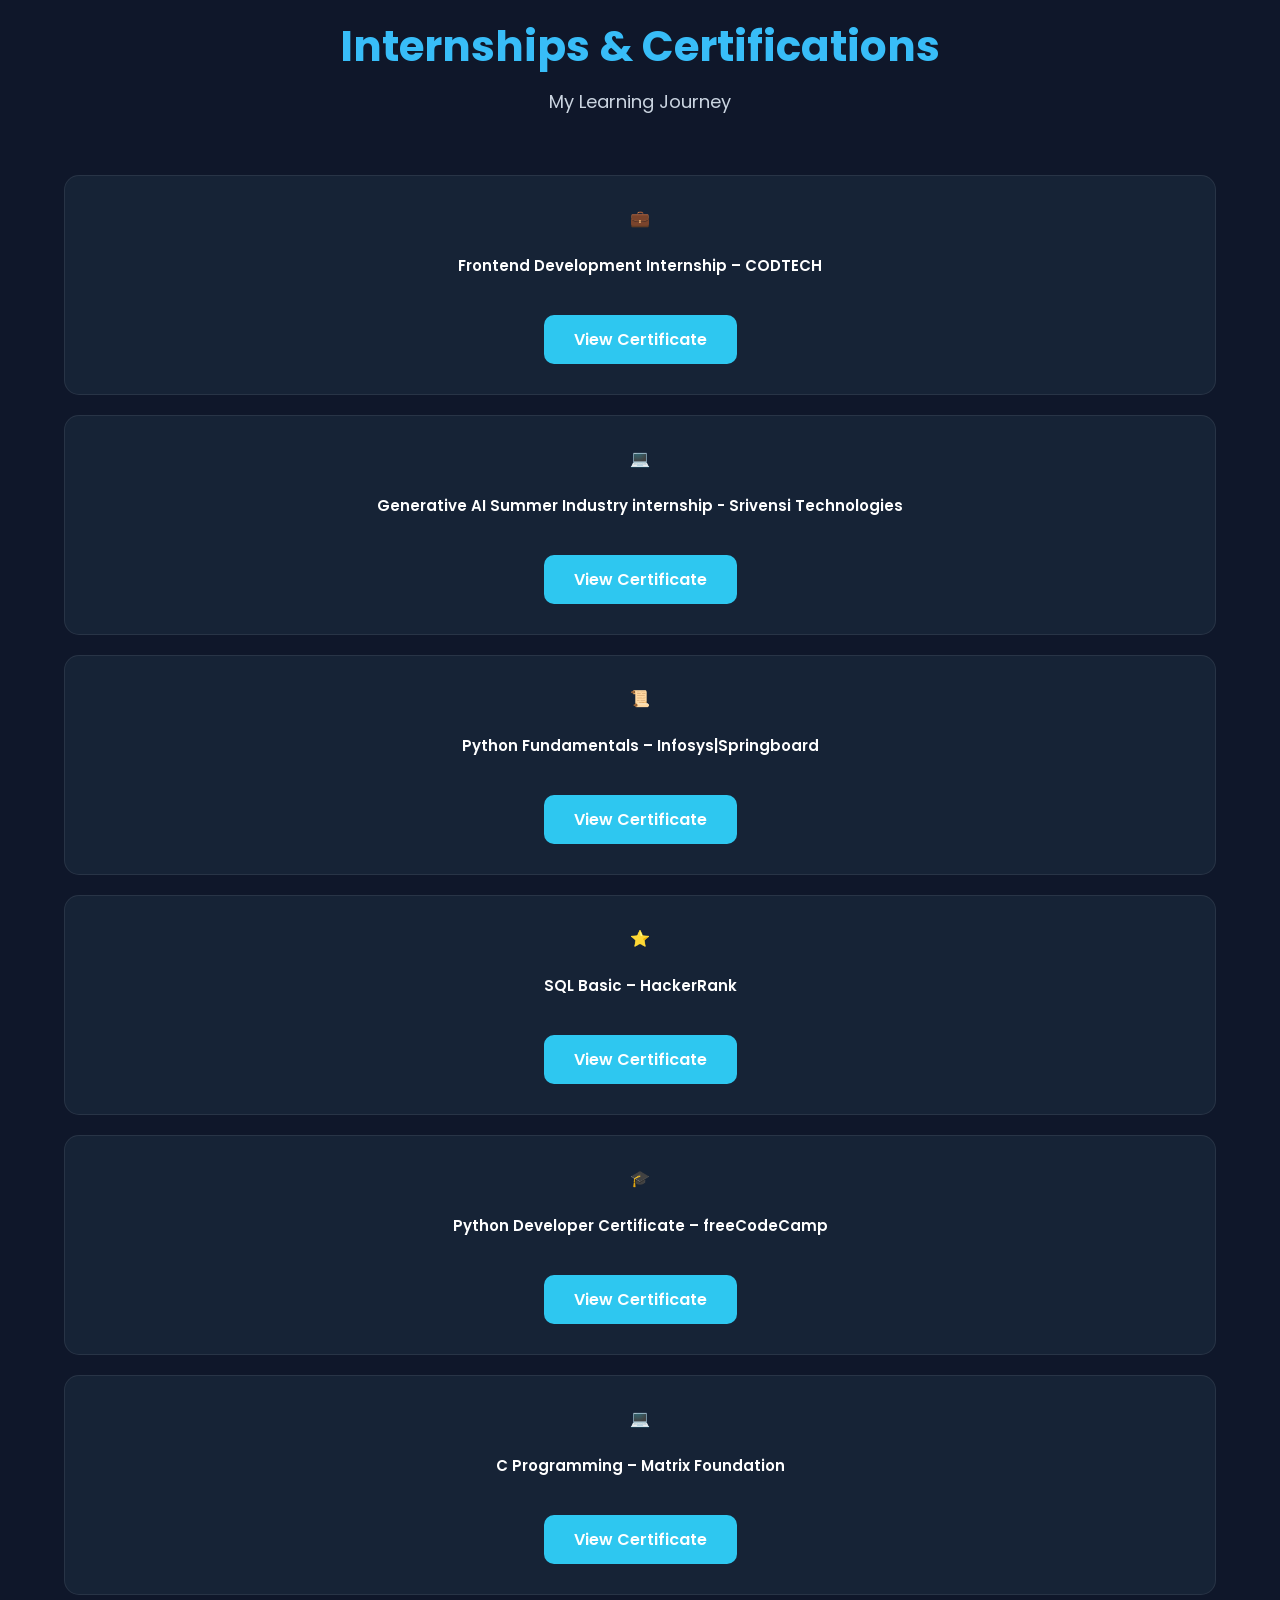
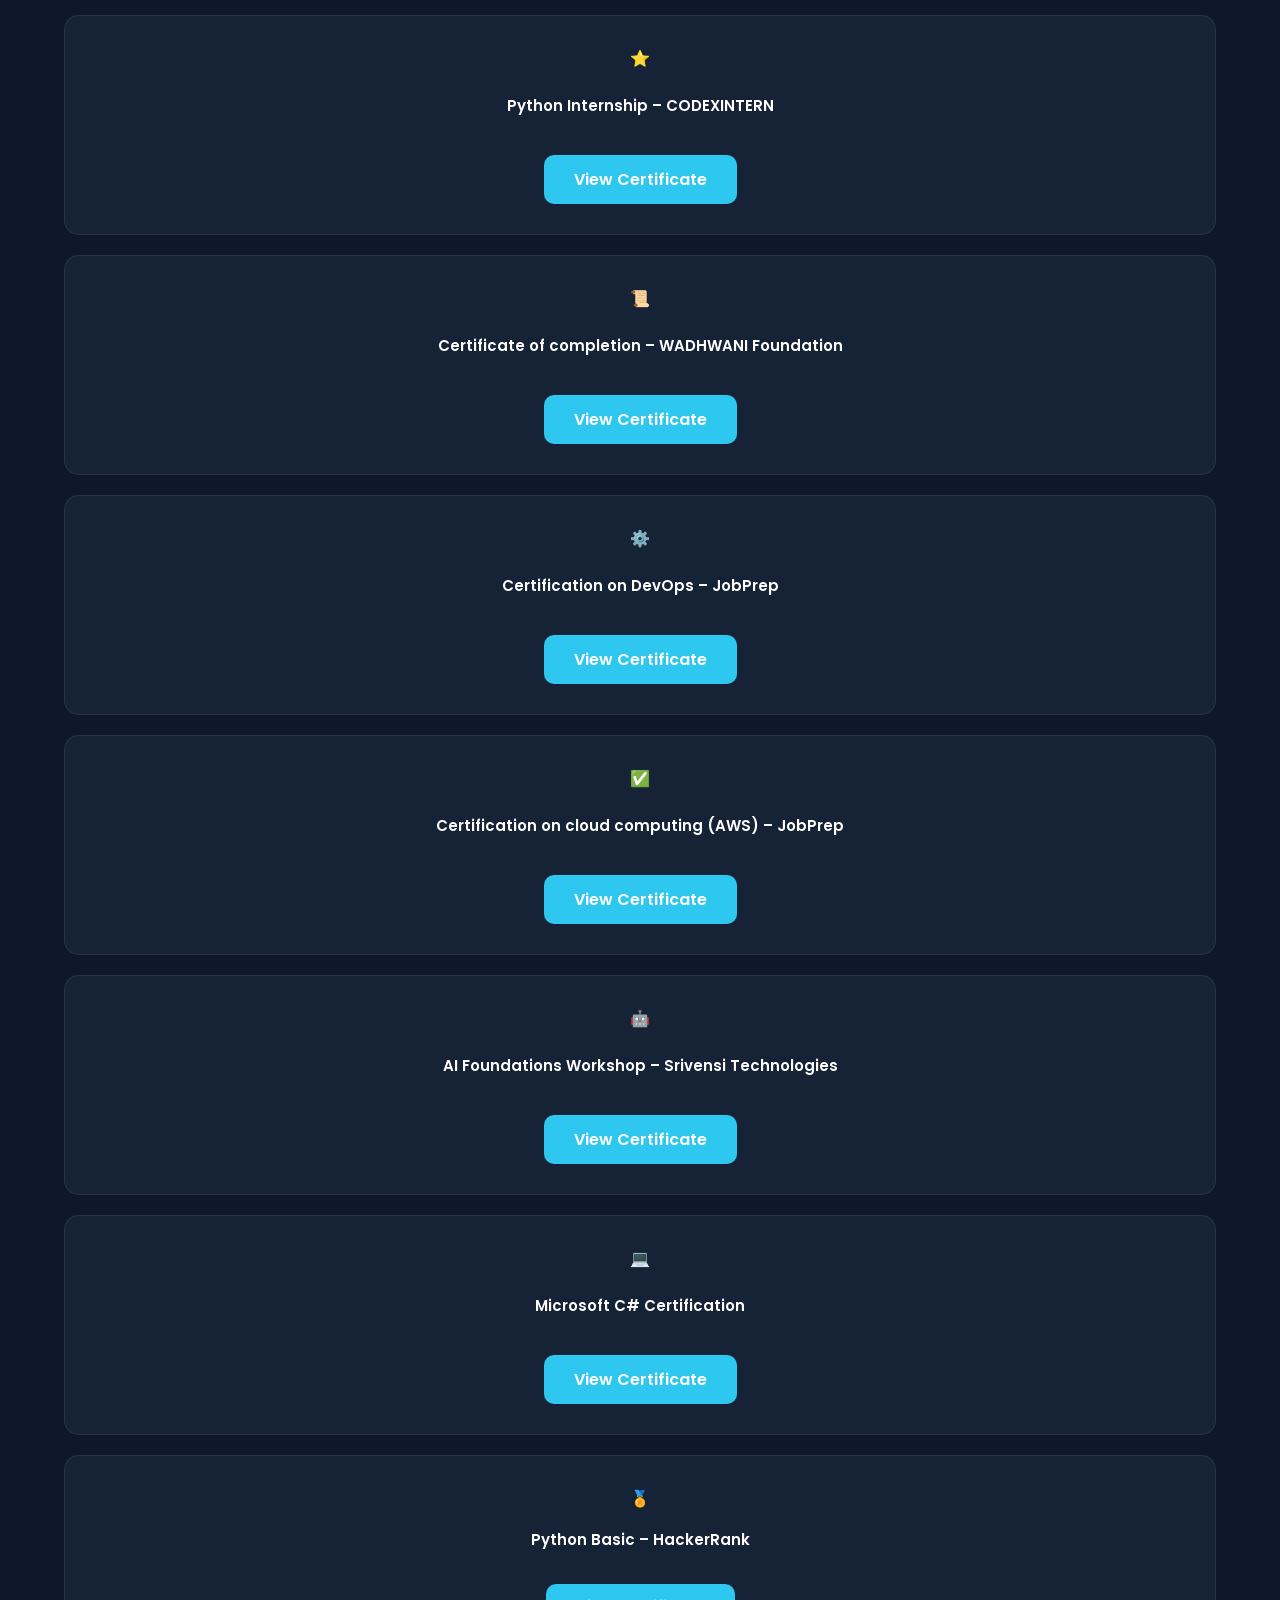
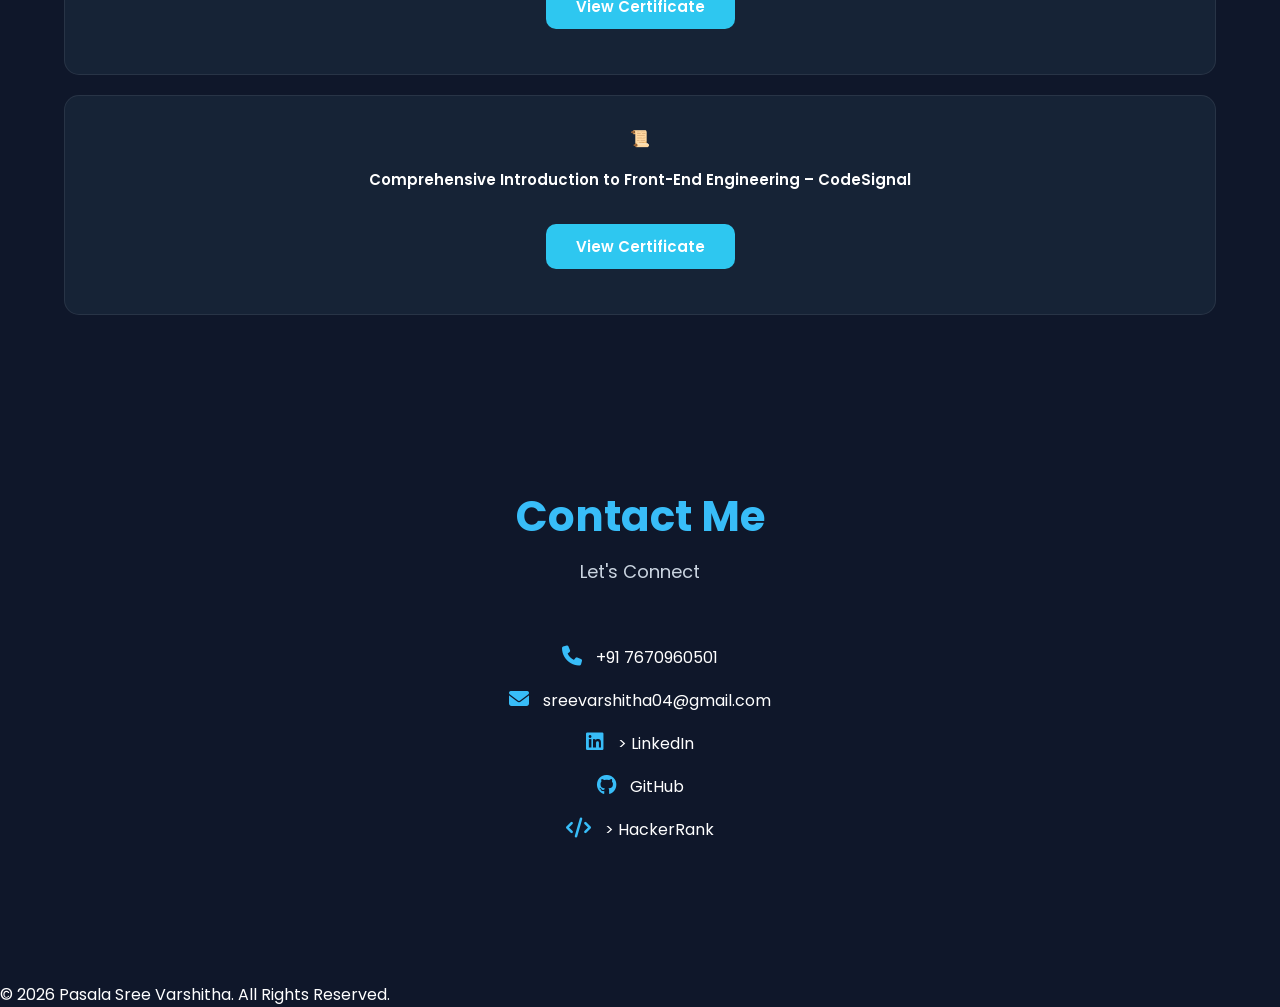
==== commit 72c6ad31: "Update index.html" ====
--- a/index.html
+++ b/index.html
@@ -476,7 +476,7 @@
 
 </div>
 <div class="certificate-card">
-<div class="certificate-icon"> 📜 </div>
+<div class="certificate-icon"> 💻 </div>
 
     <h3>Generative AI Summer Industry internship - Srivensi Technologies</h3>
 
@@ -712,4 +712,4 @@
 
 </body>
 
-</html>     +</html>     
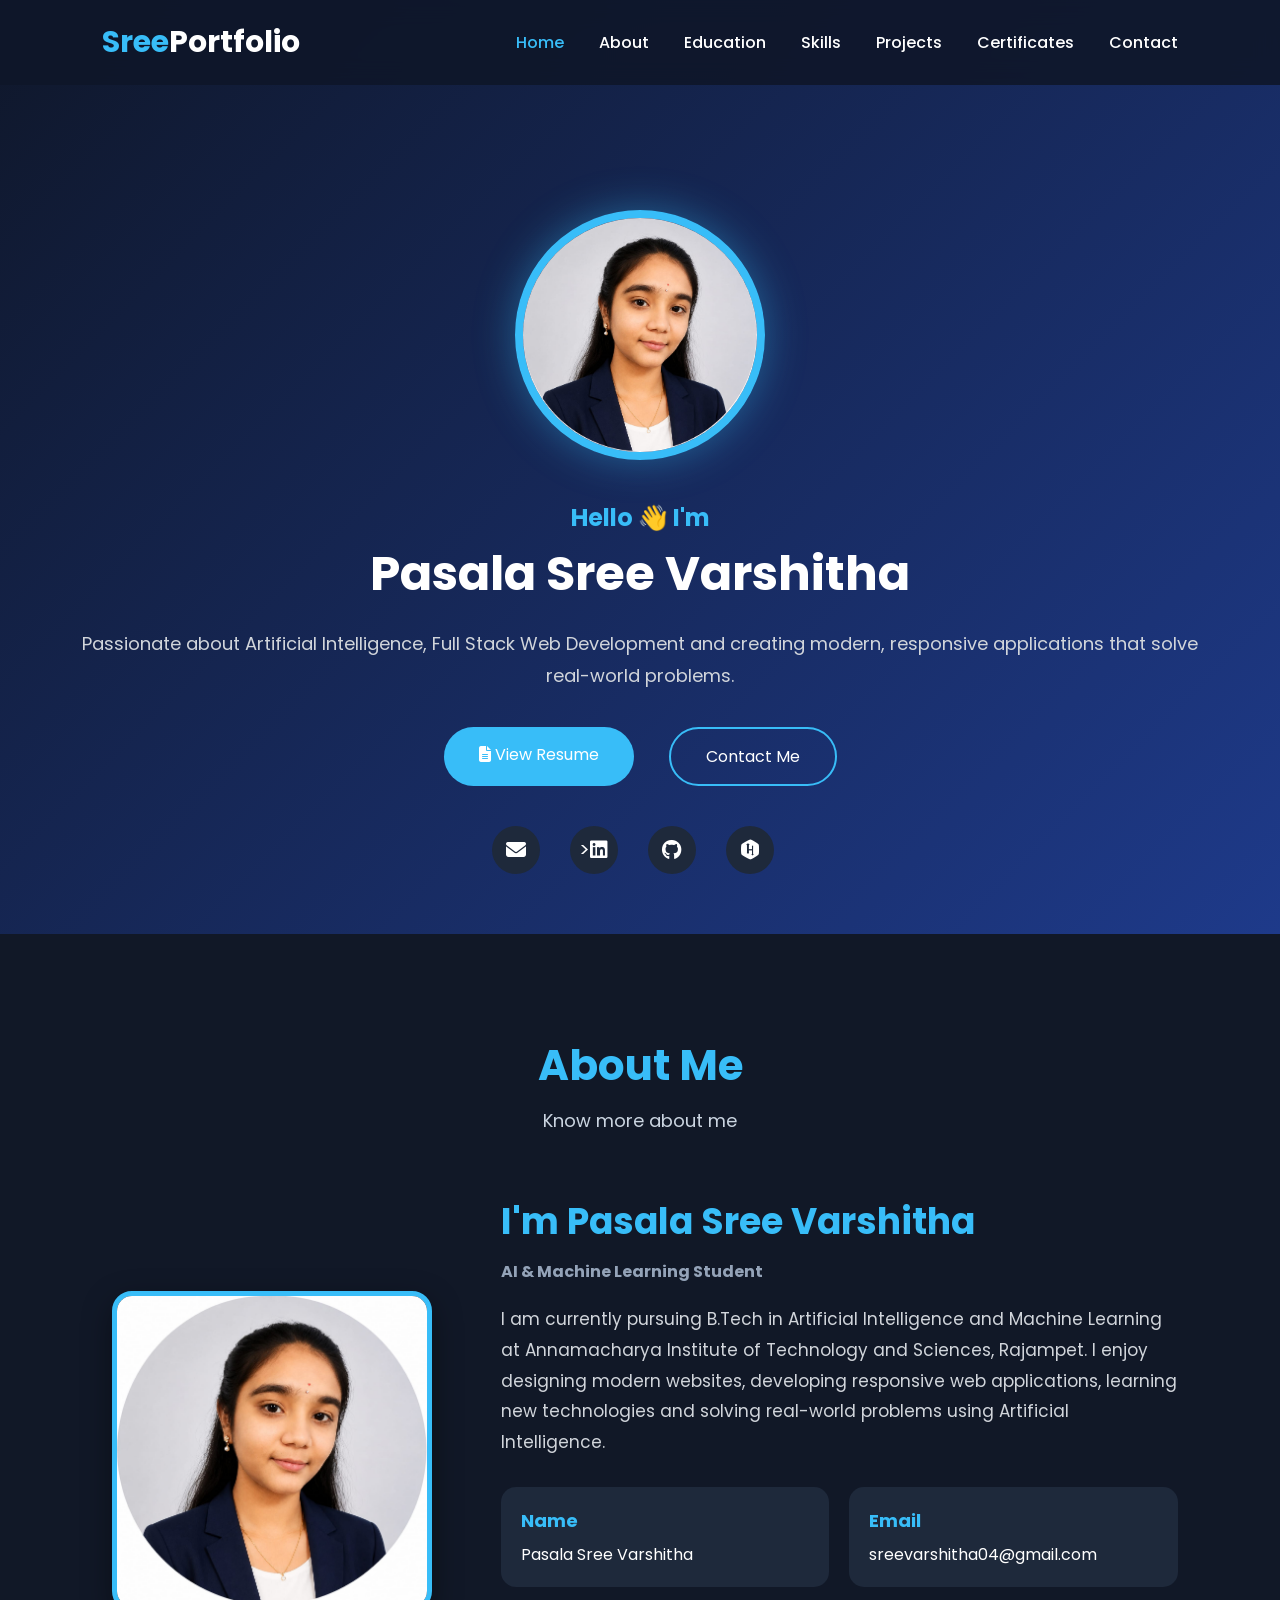
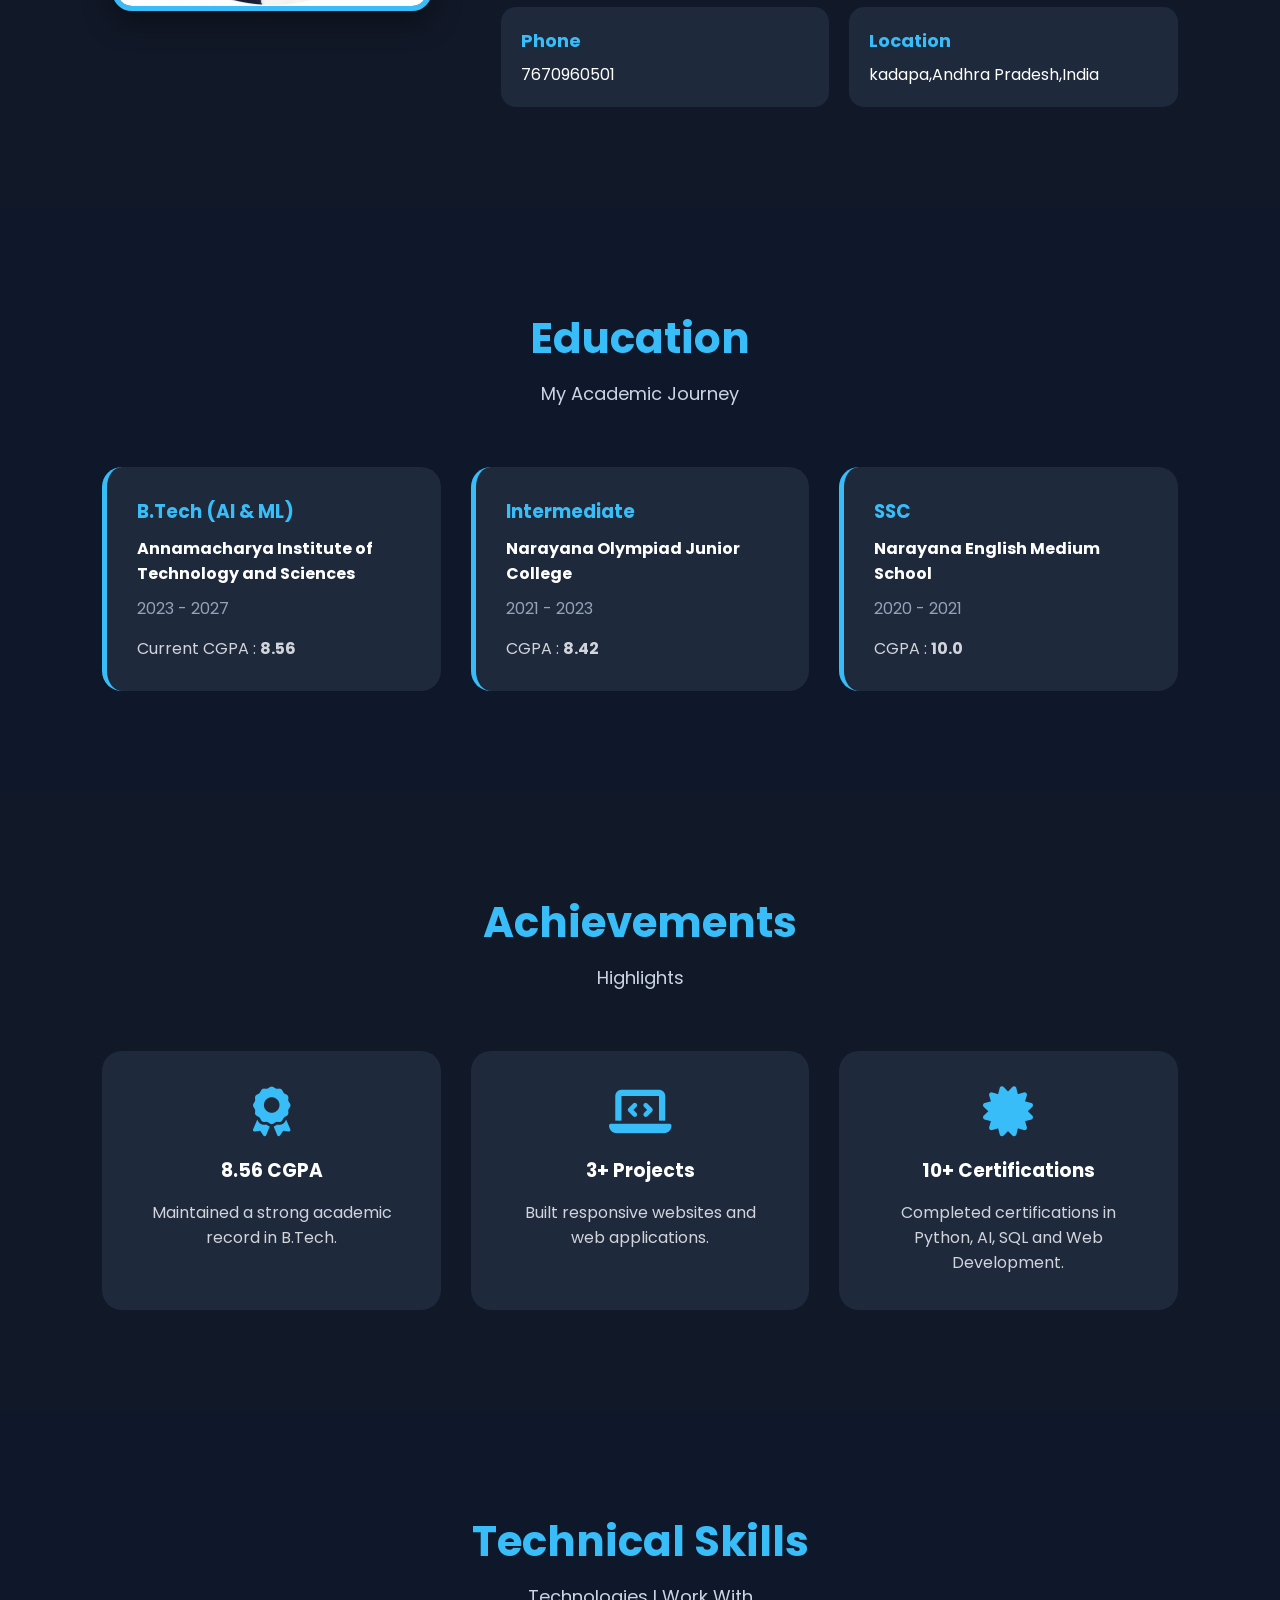
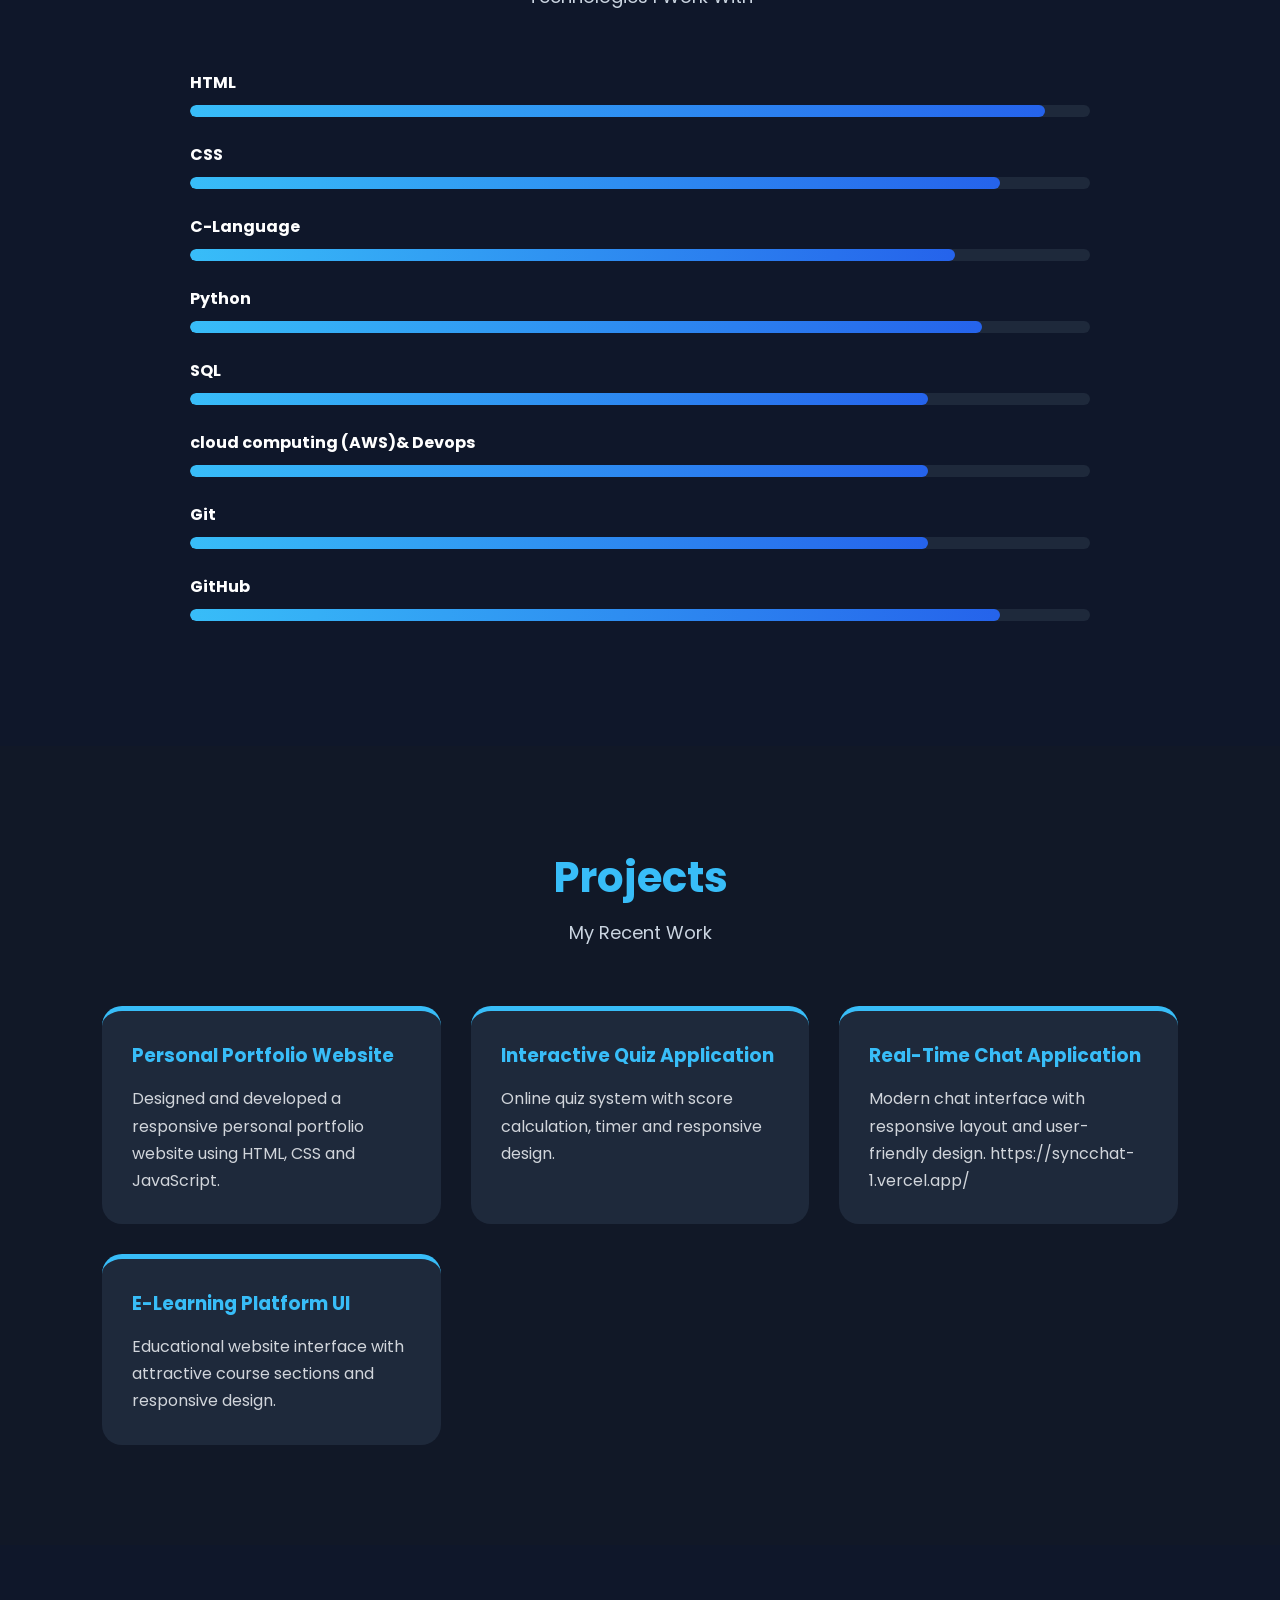
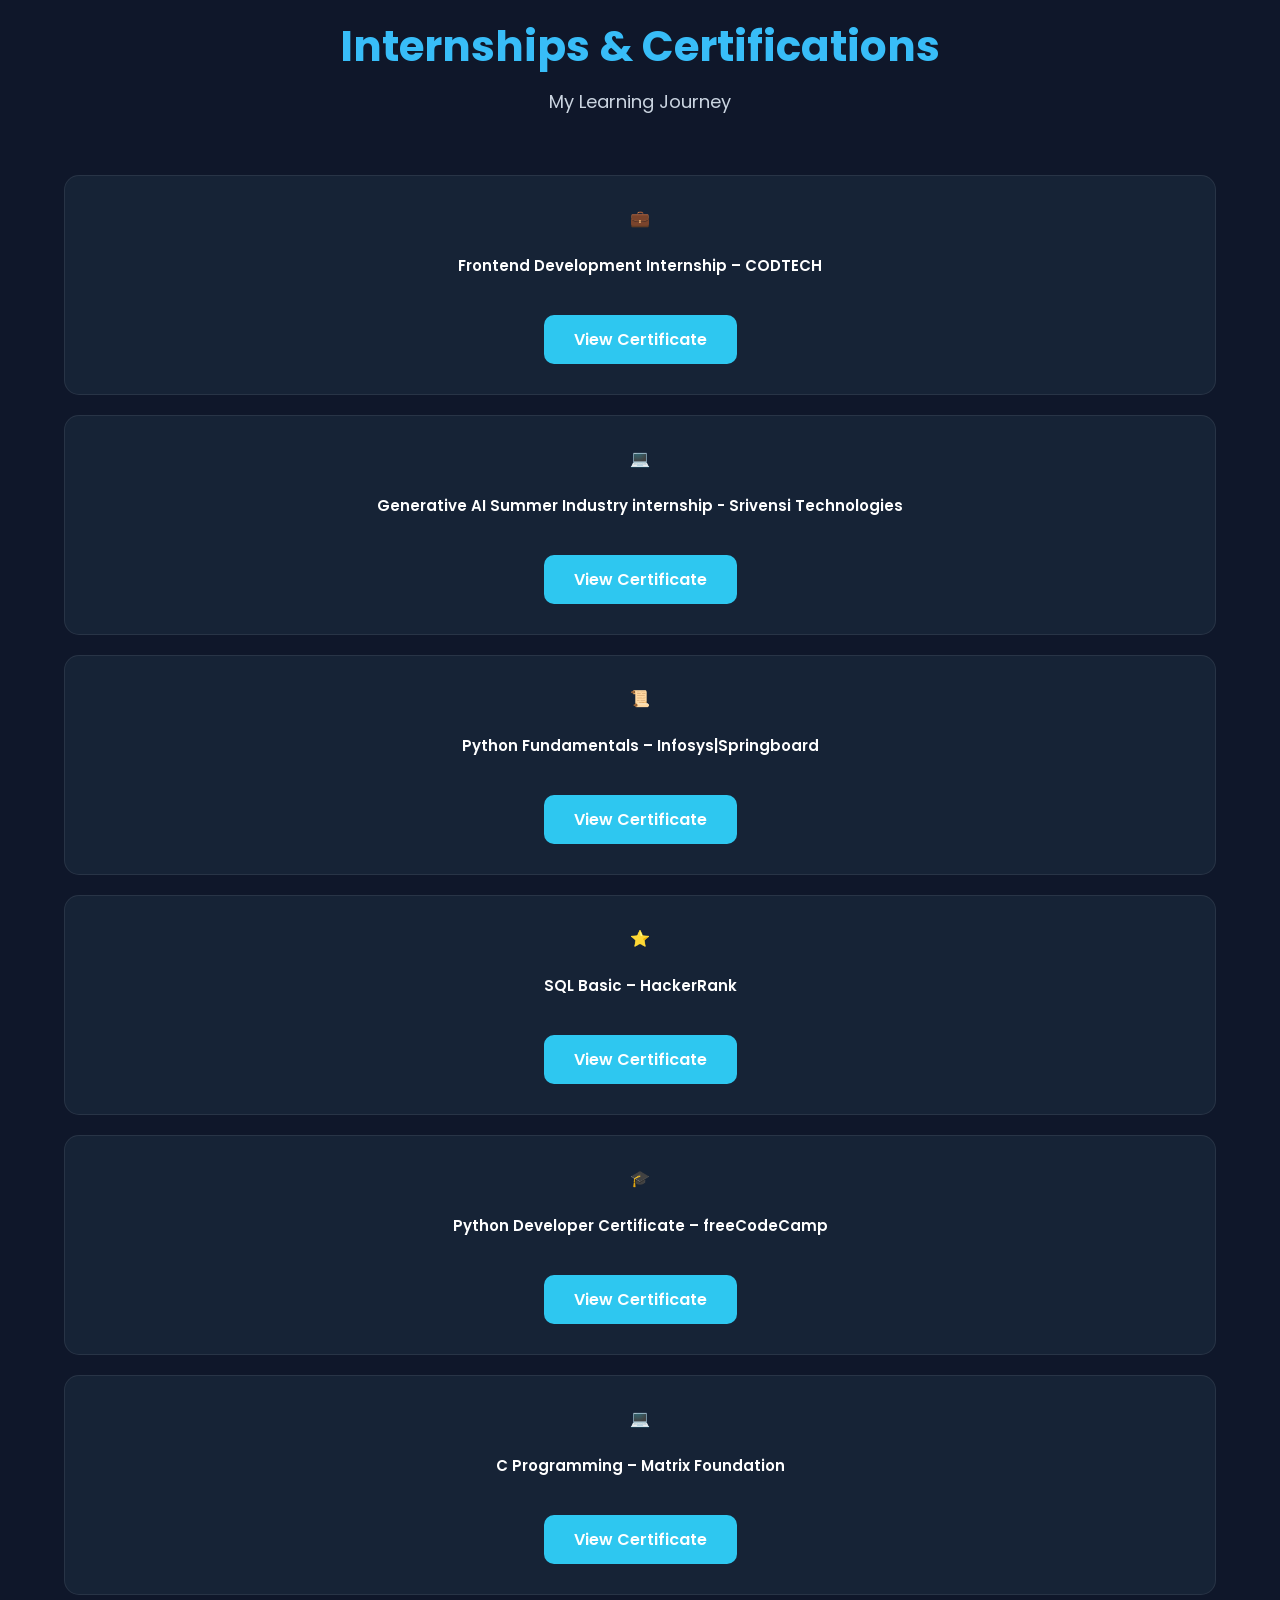
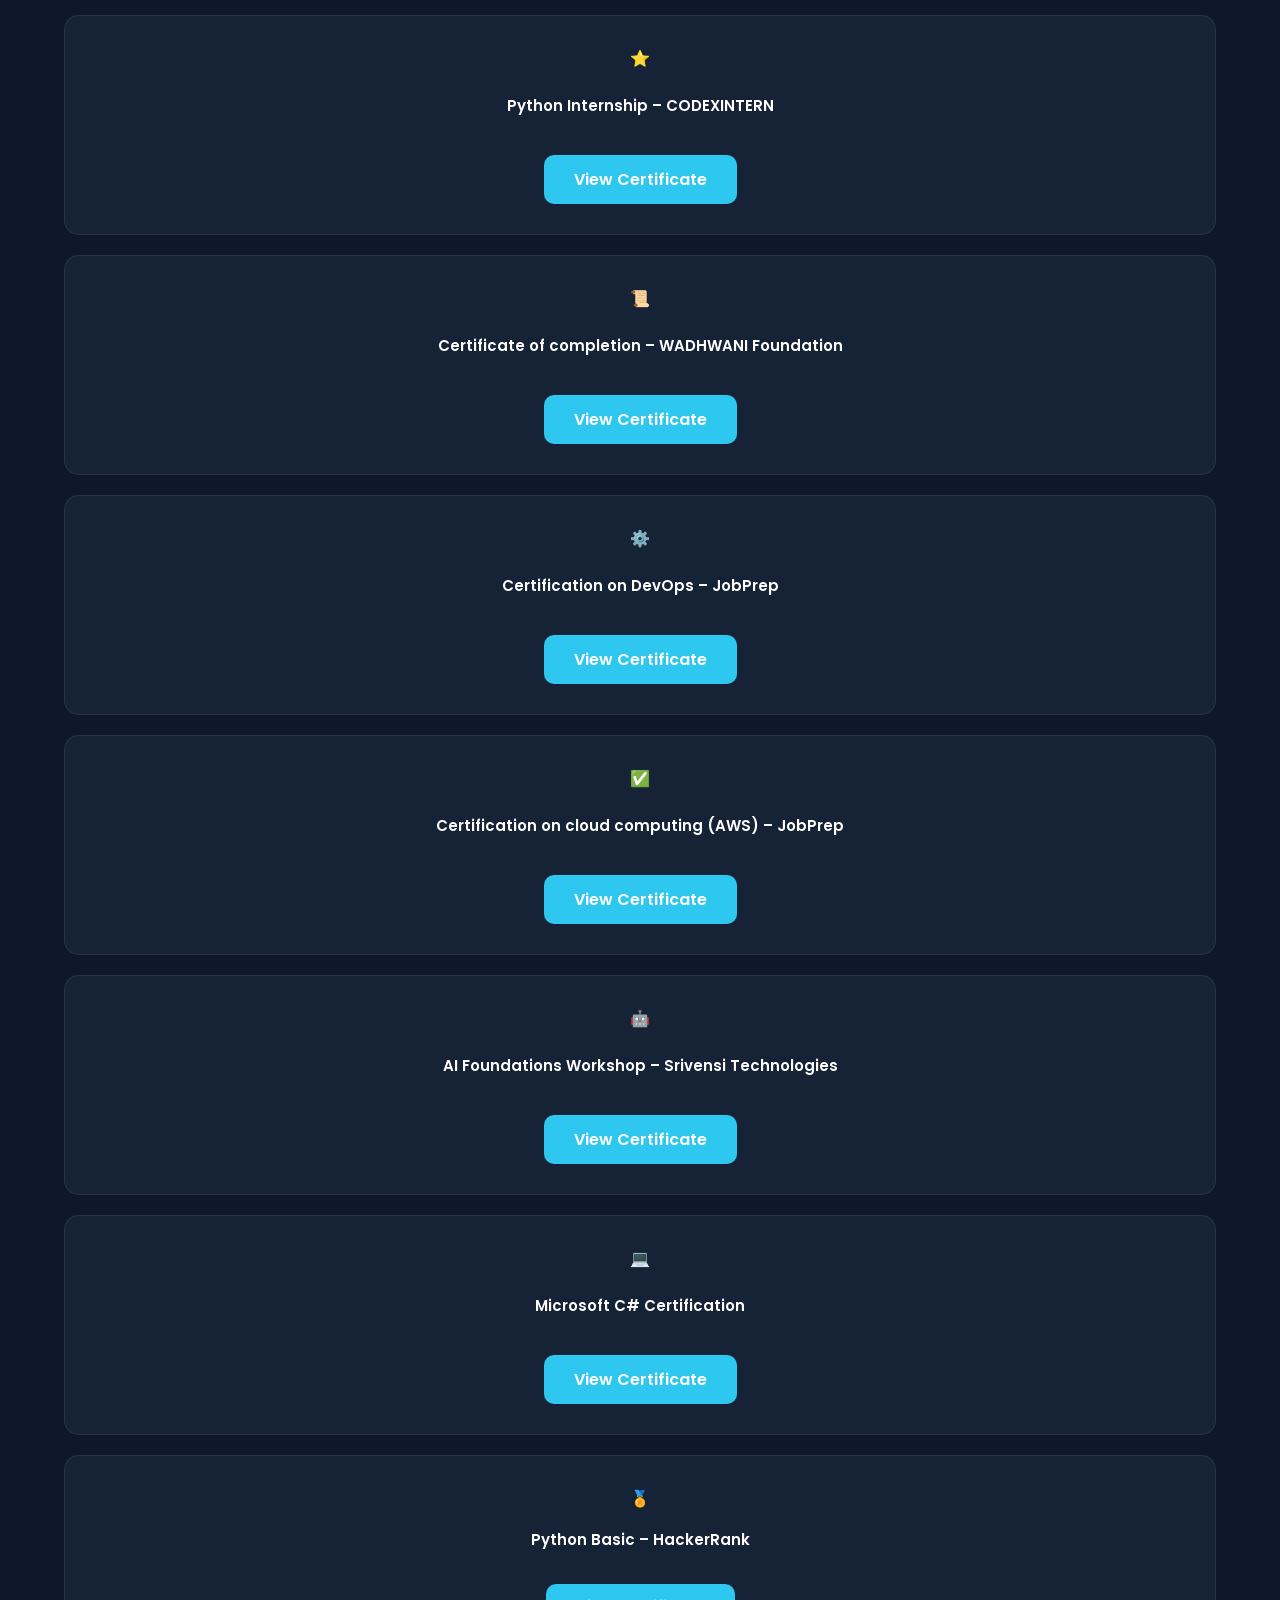
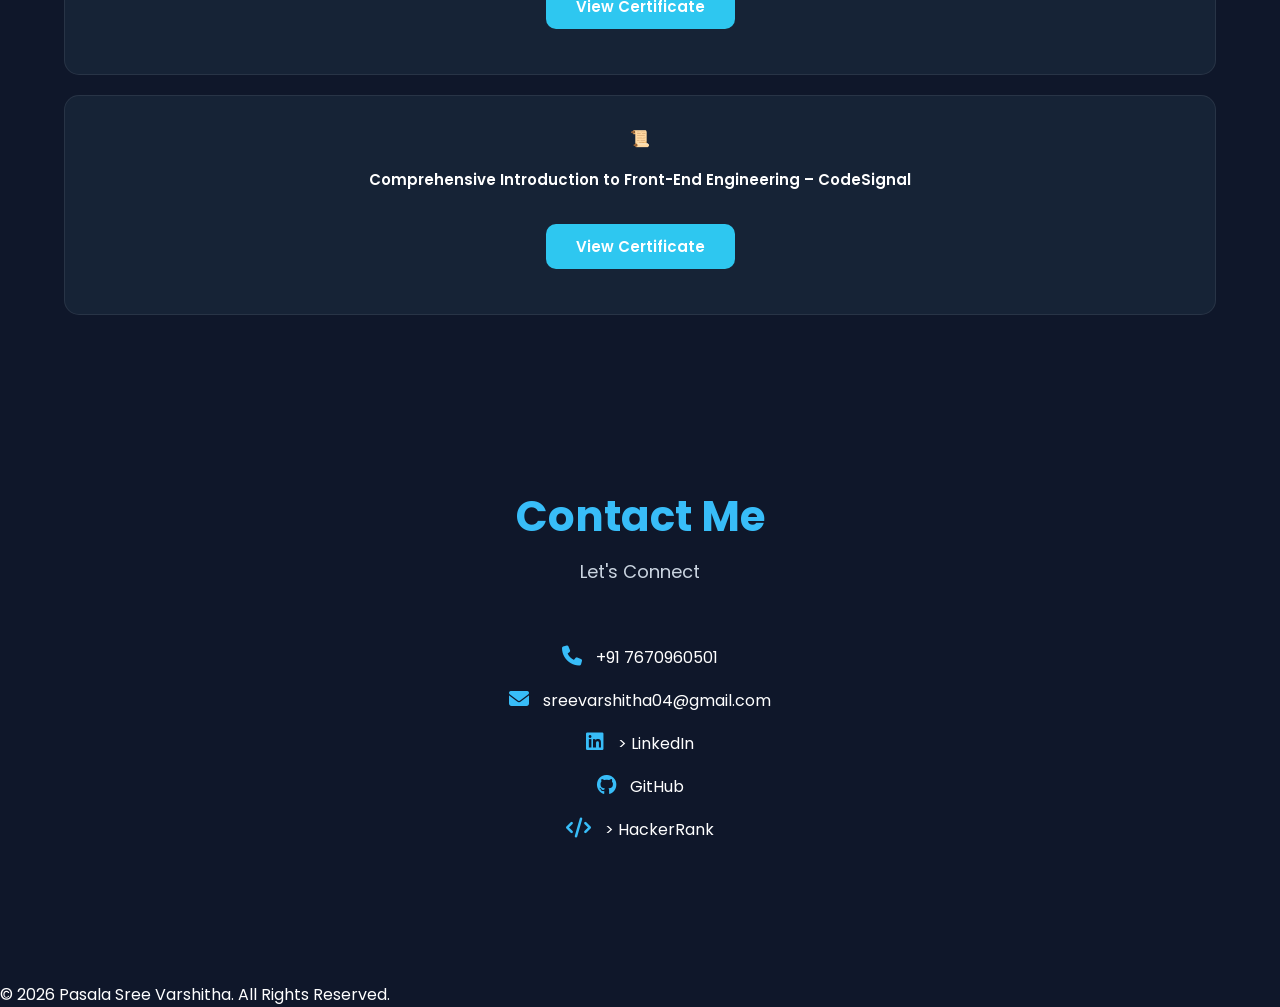
==== commit 0d6fe81e: "Update index.html" ====
--- a/index.html
+++ b/index.html
@@ -428,6 +428,7 @@
                 <p>
                     Modern chat interface with responsive layout
                     and user-friendly design.
+					https://syncchat-1.vercel.app/
                 </p>
 
             </div>
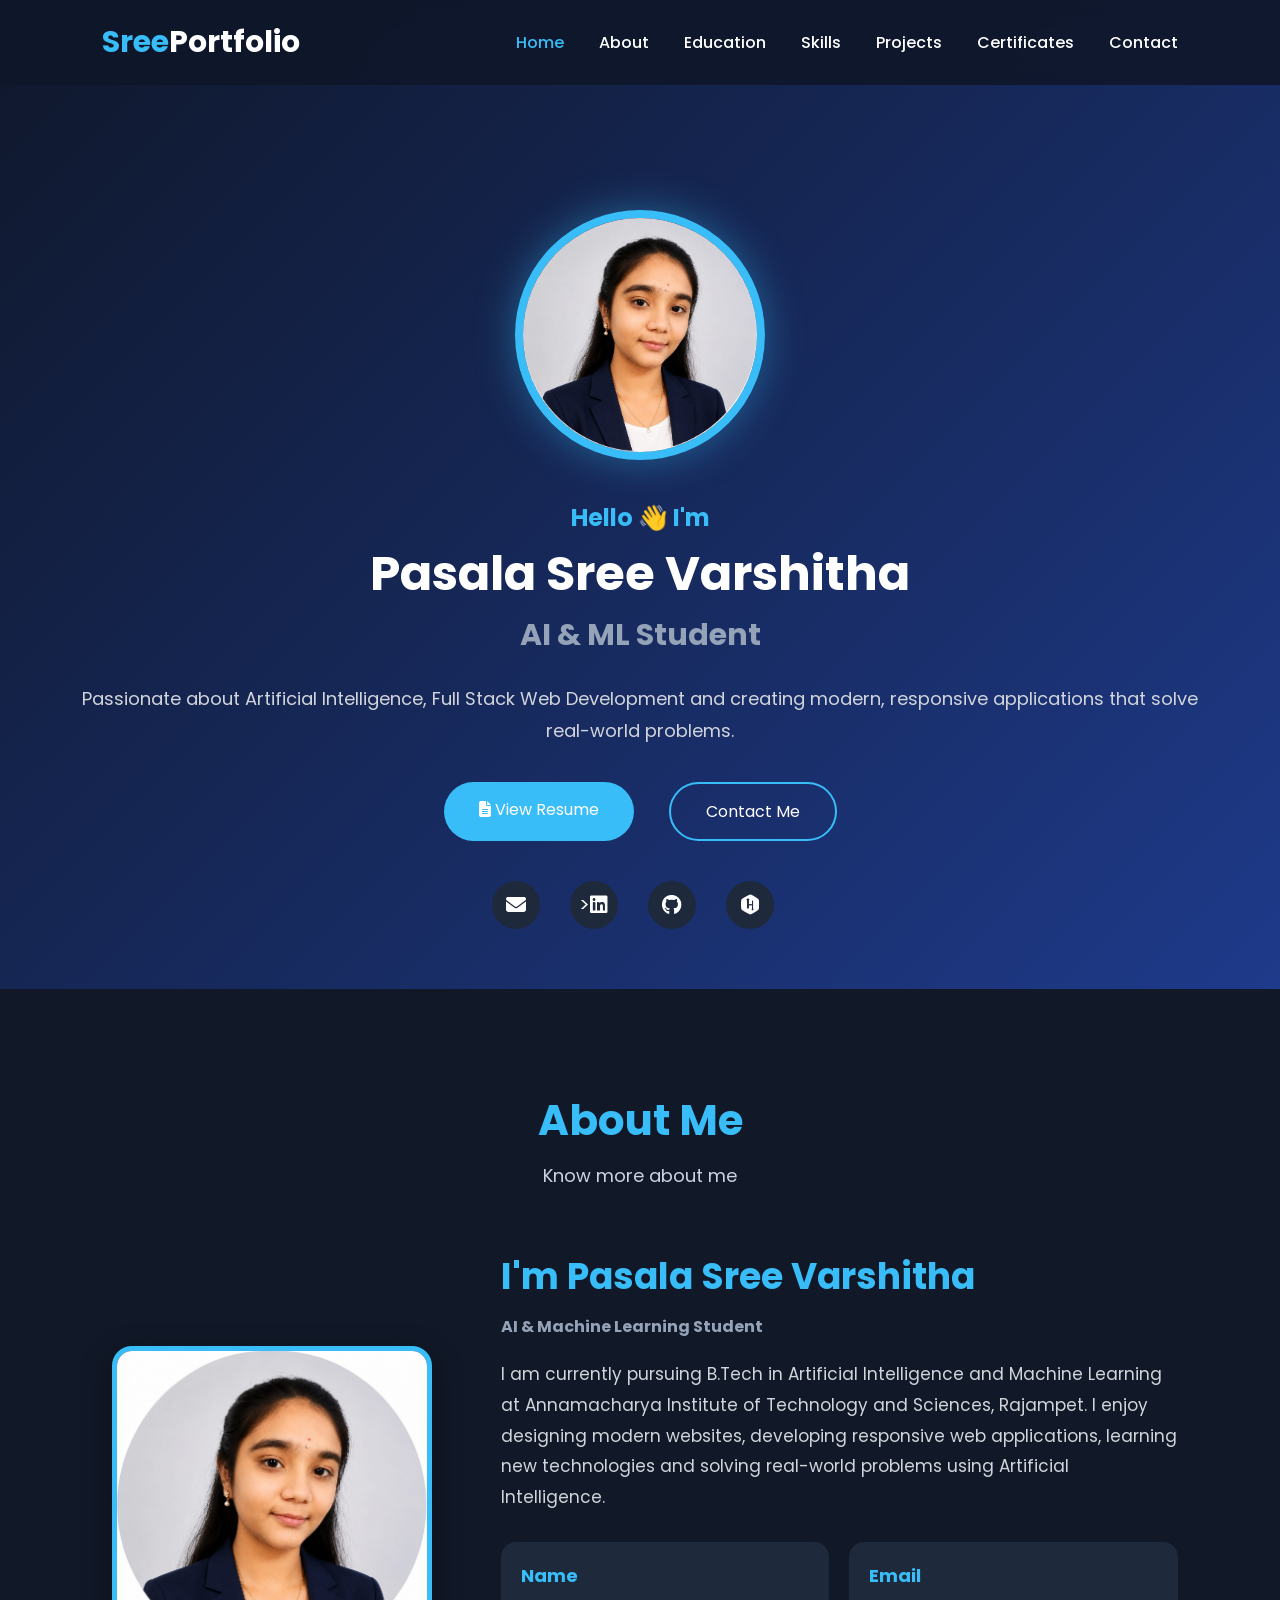
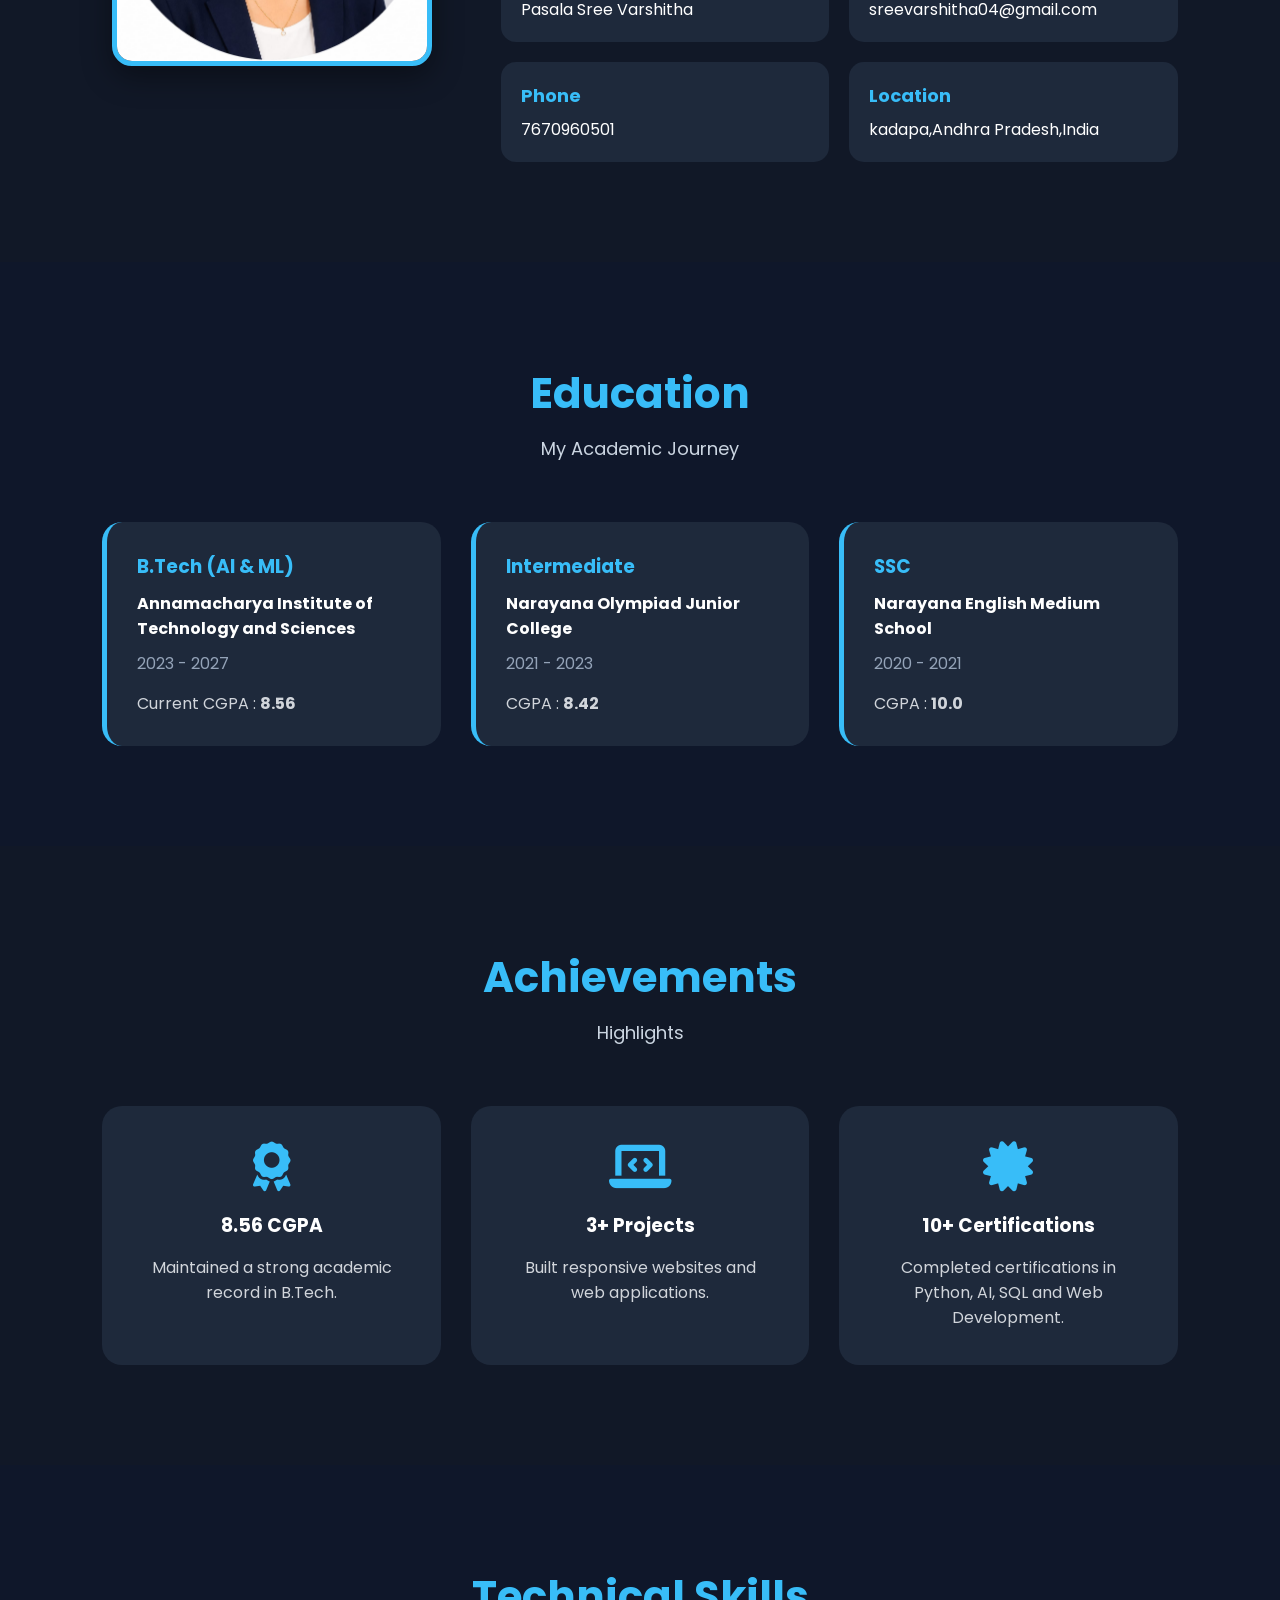
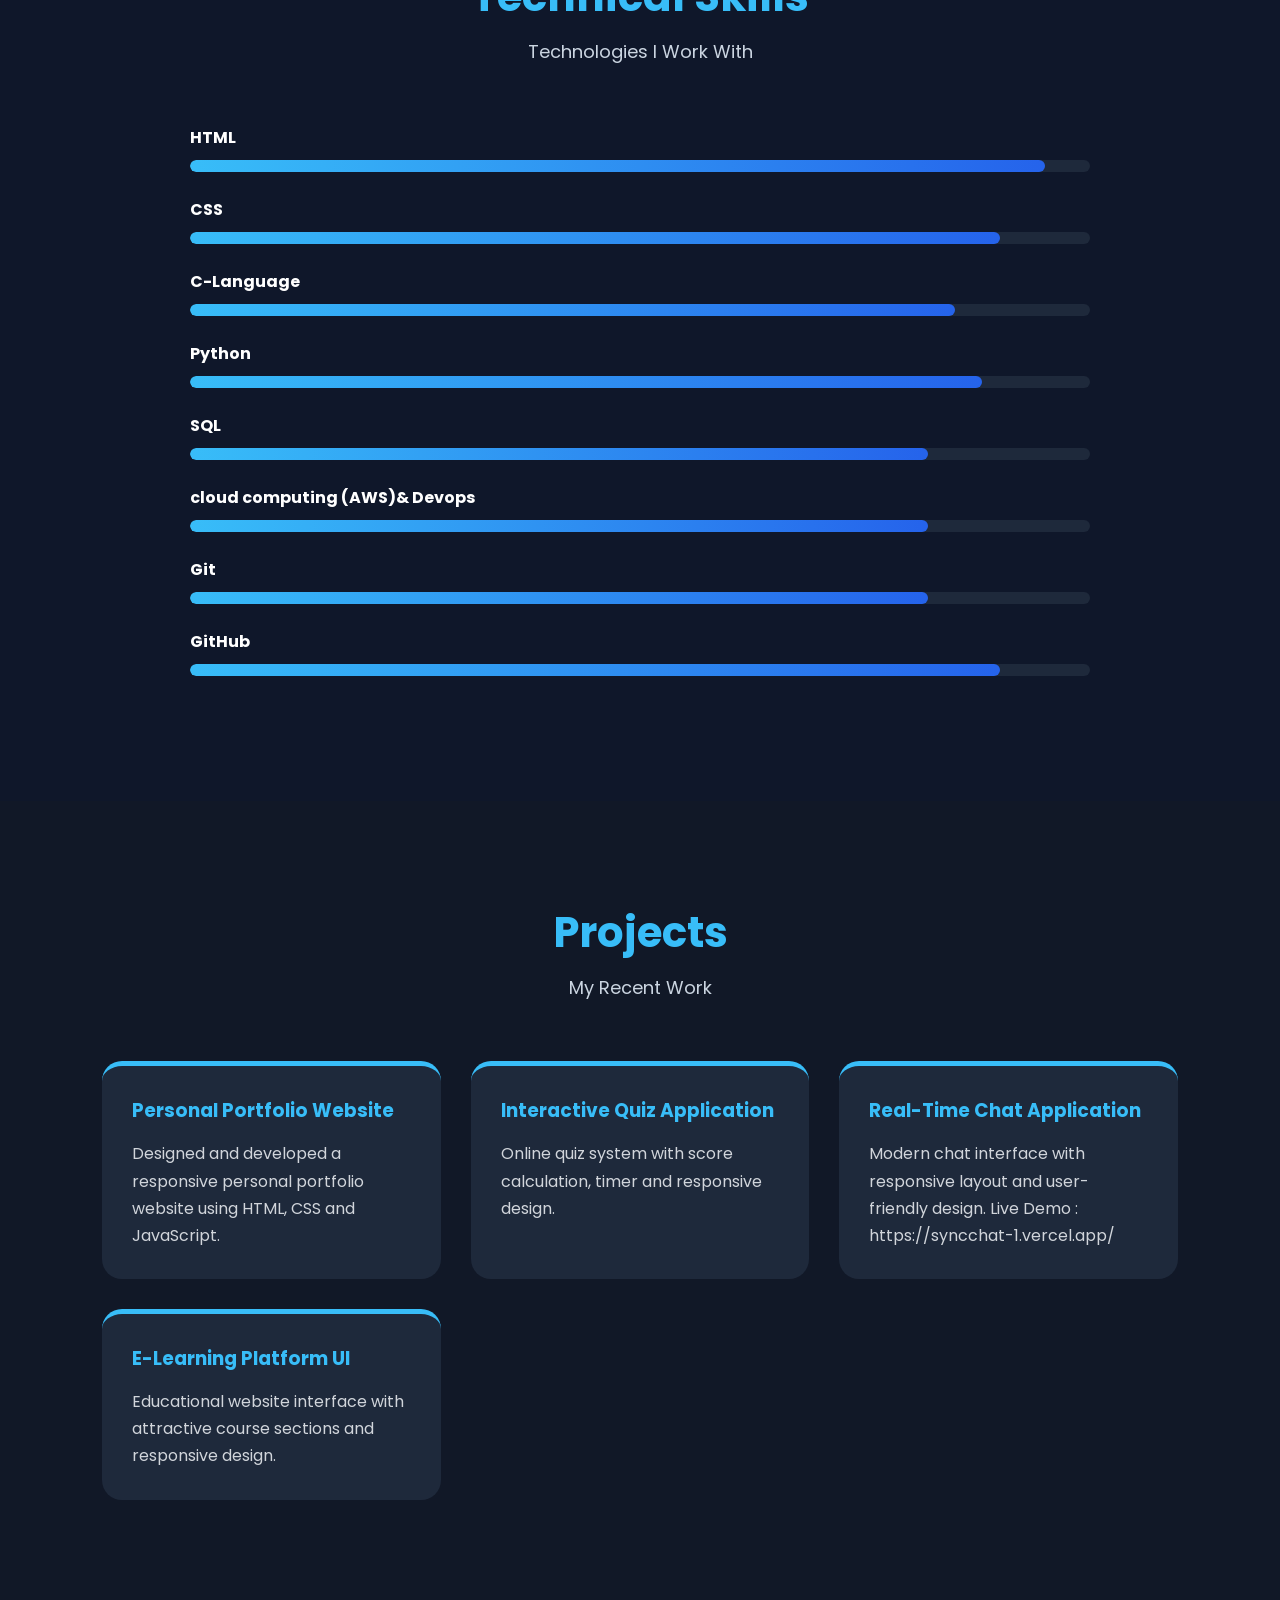
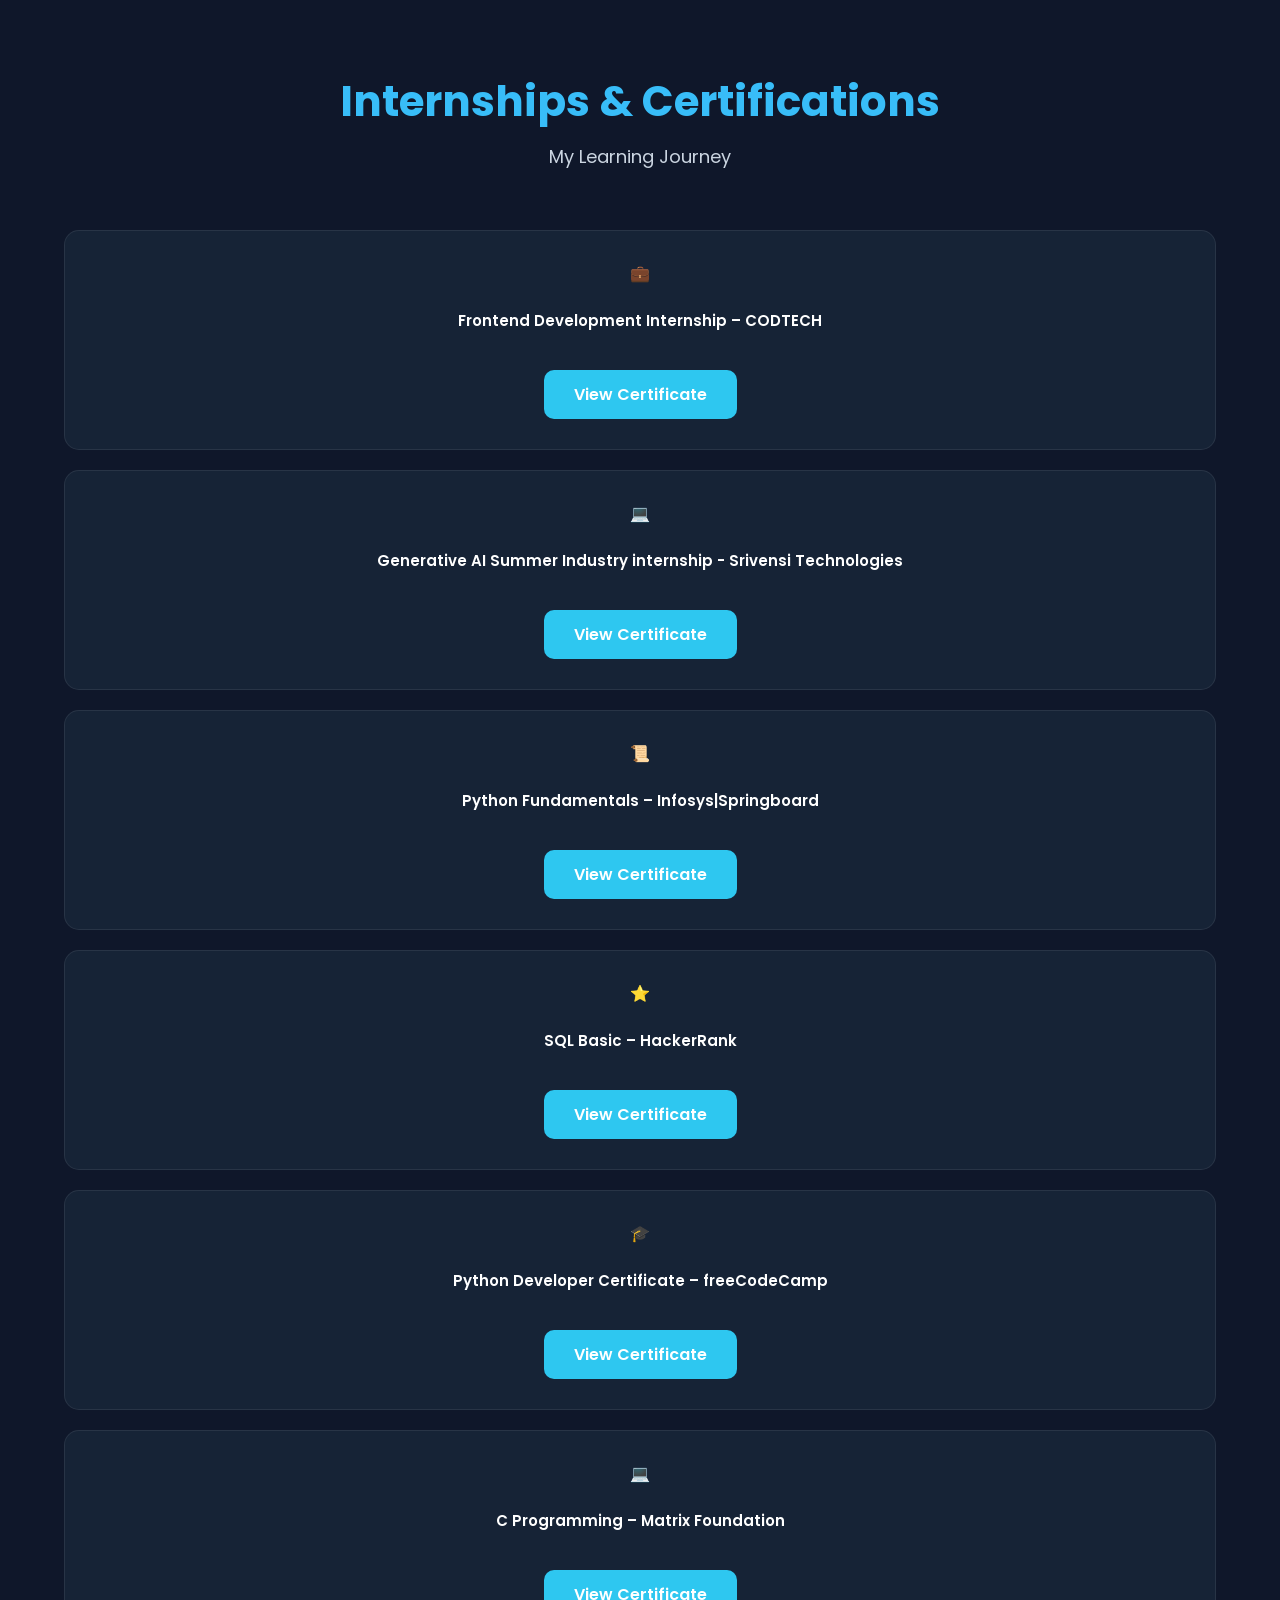
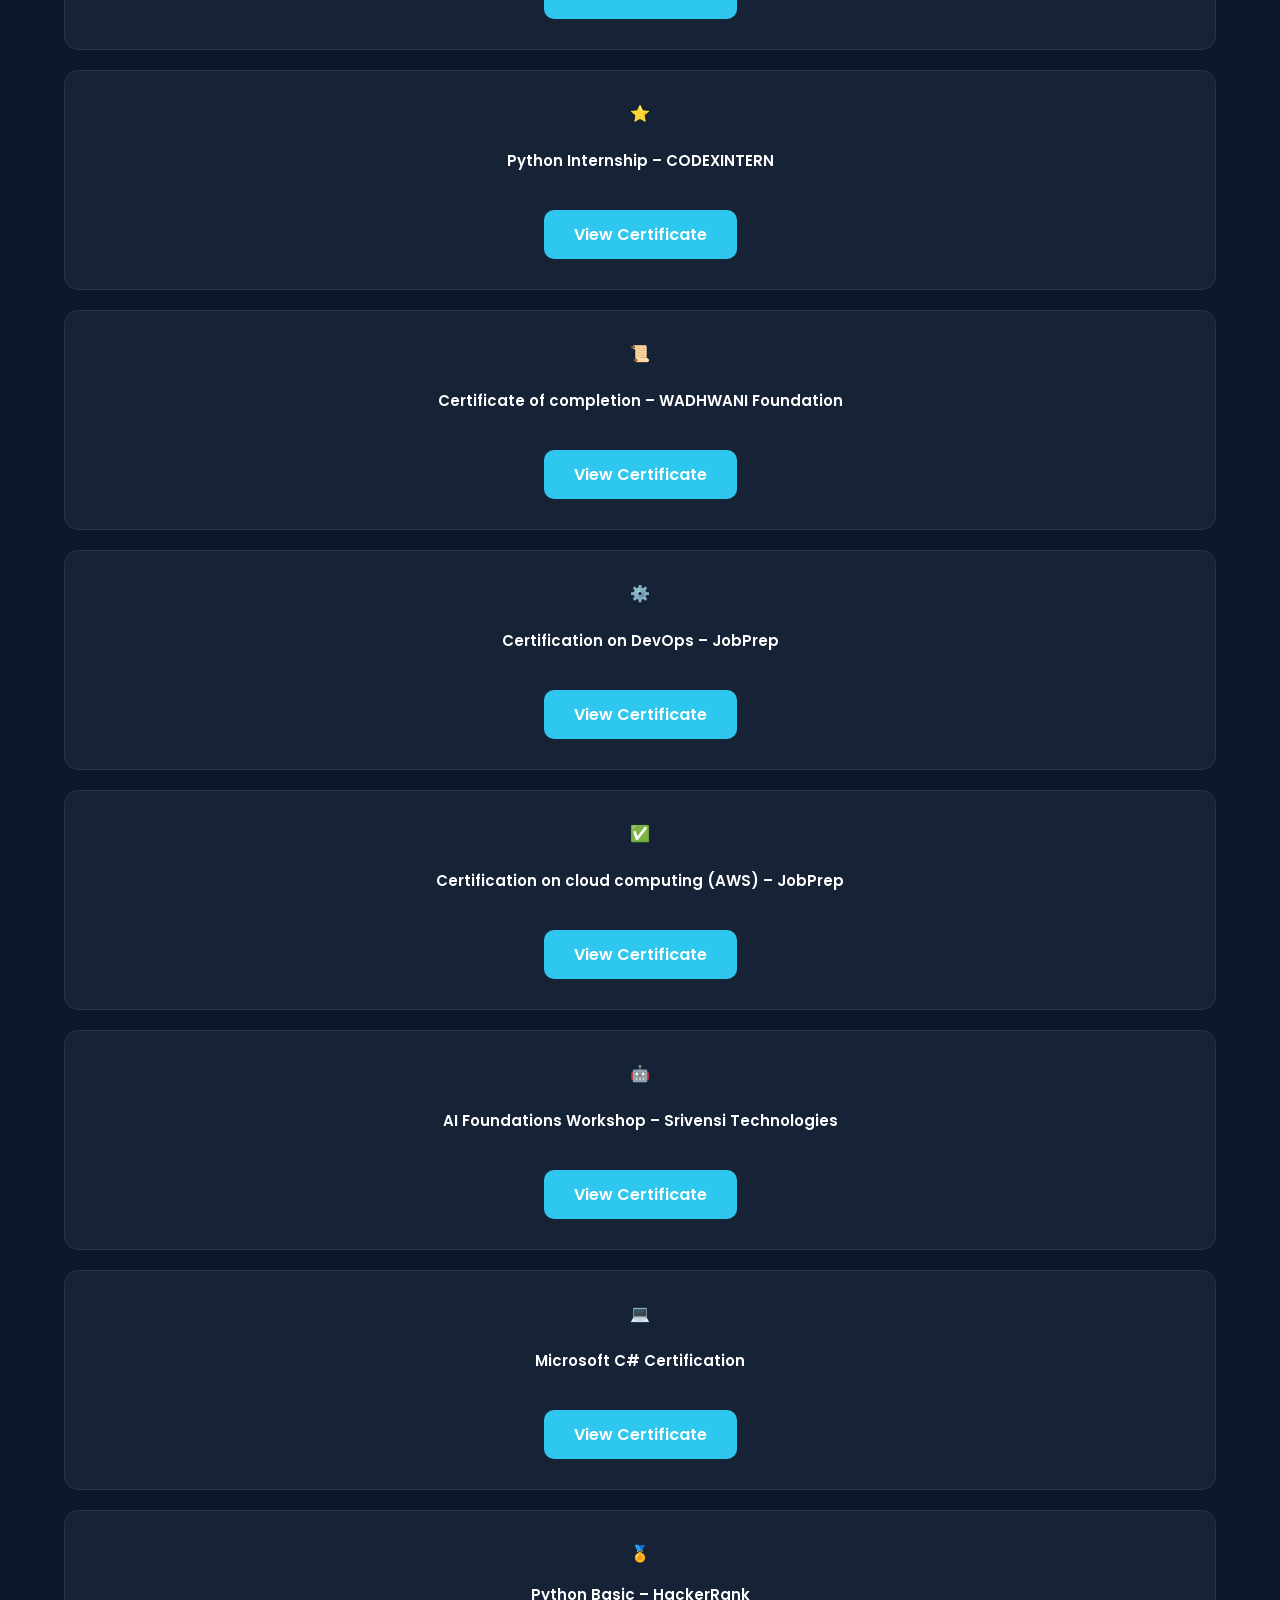
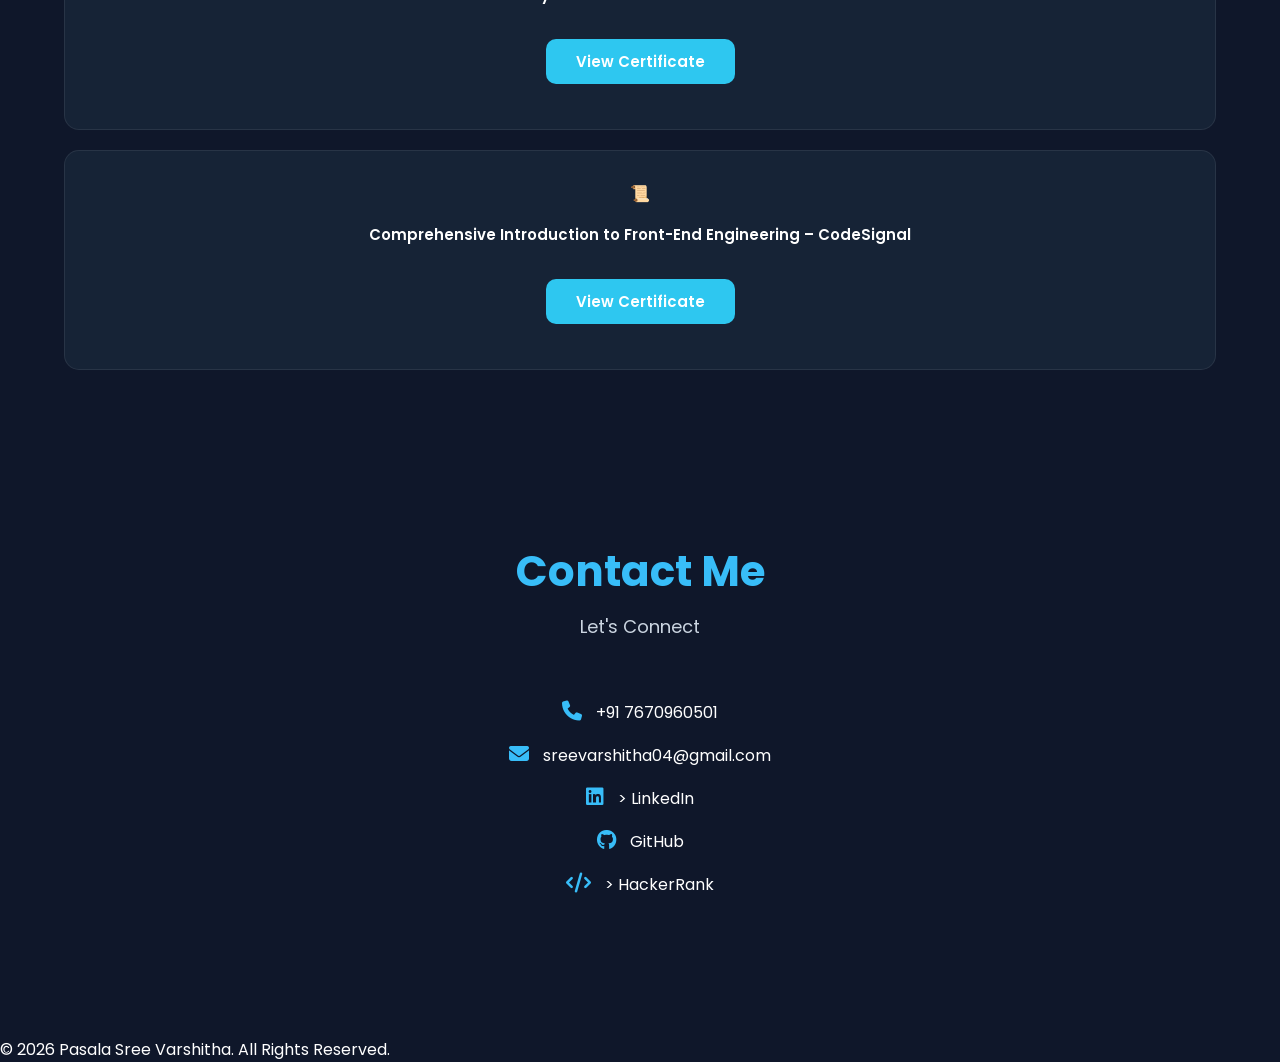
==== commit df41842e: "Update print statement from 'Hello' to 'Goodbye'" ====
--- a/index.html
+++ b/index.html
@@ -428,7 +428,7 @@
                 <p>
                     Modern chat interface with responsive layout
                     and user-friendly design.
-					https://syncchat-1.vercel.app/
+					Live Demo : https://syncchat-1.vercel.app/
                 </p>
 
             </div>
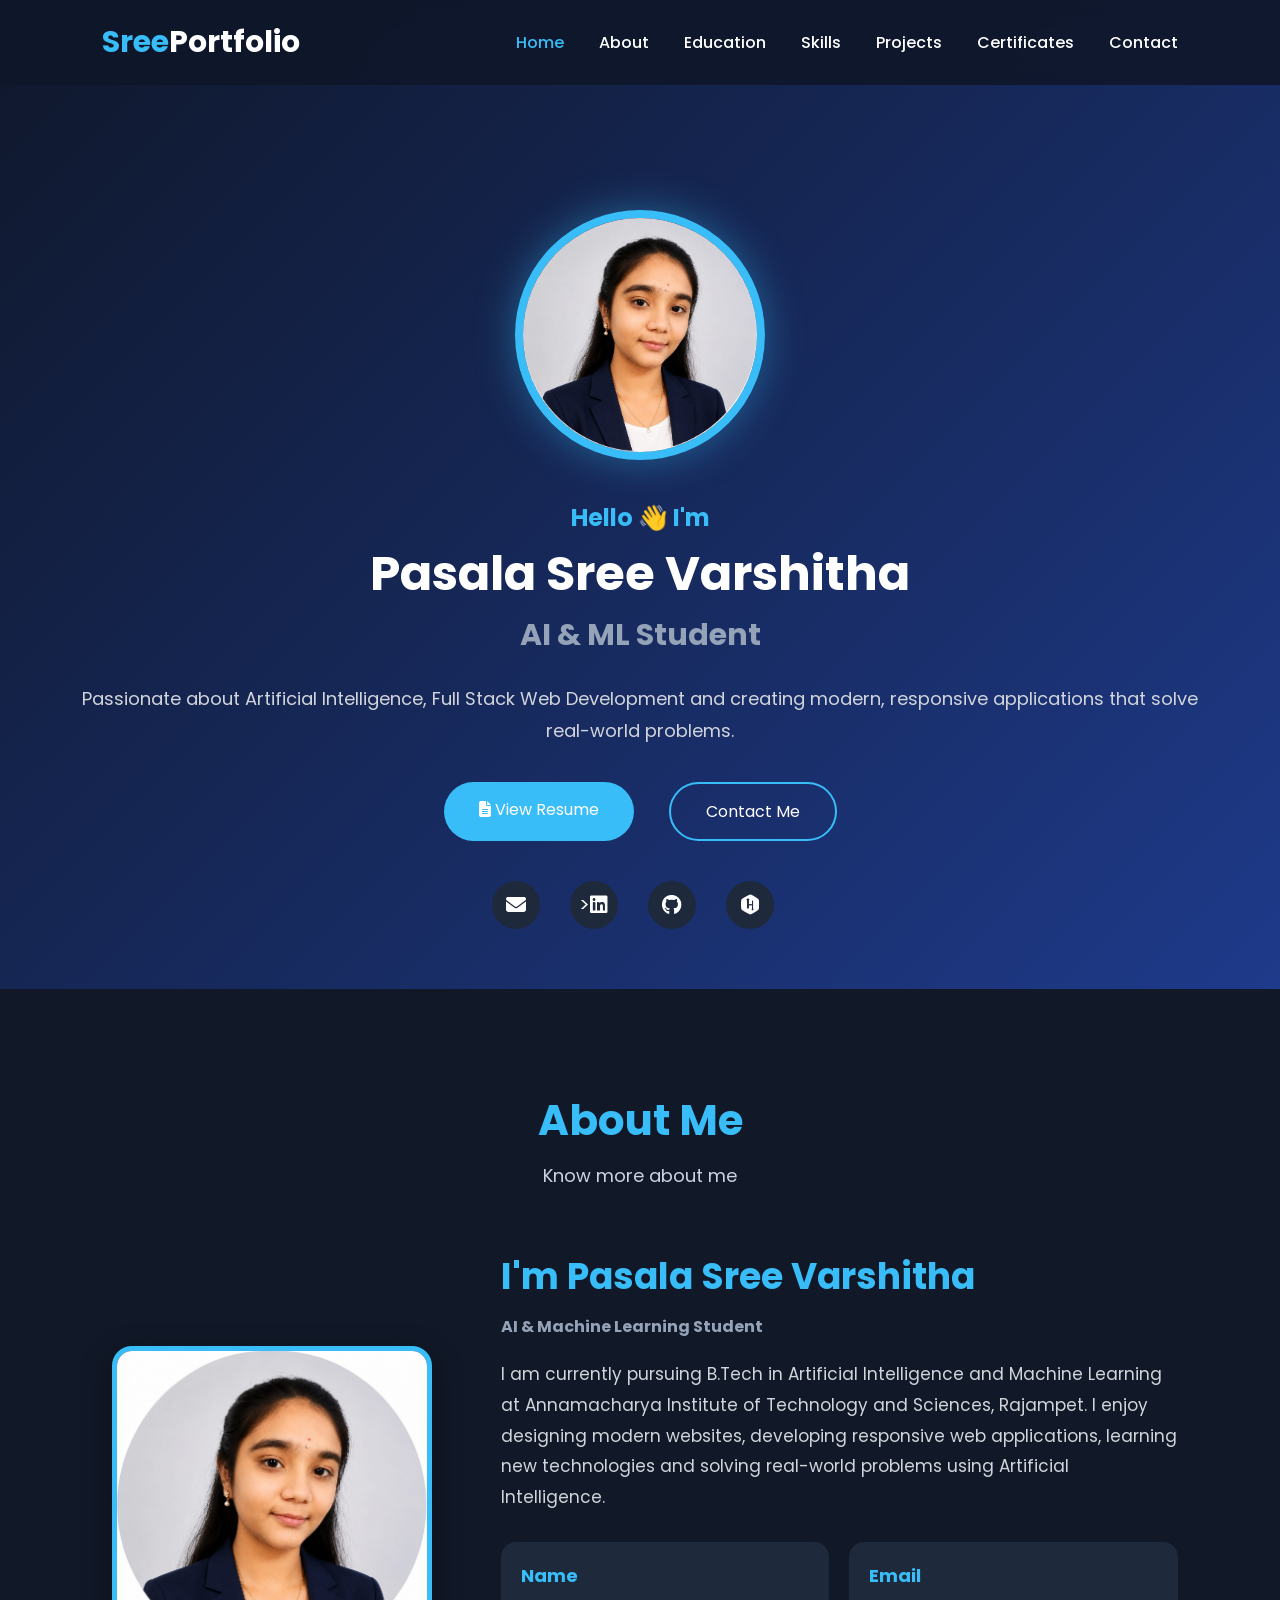
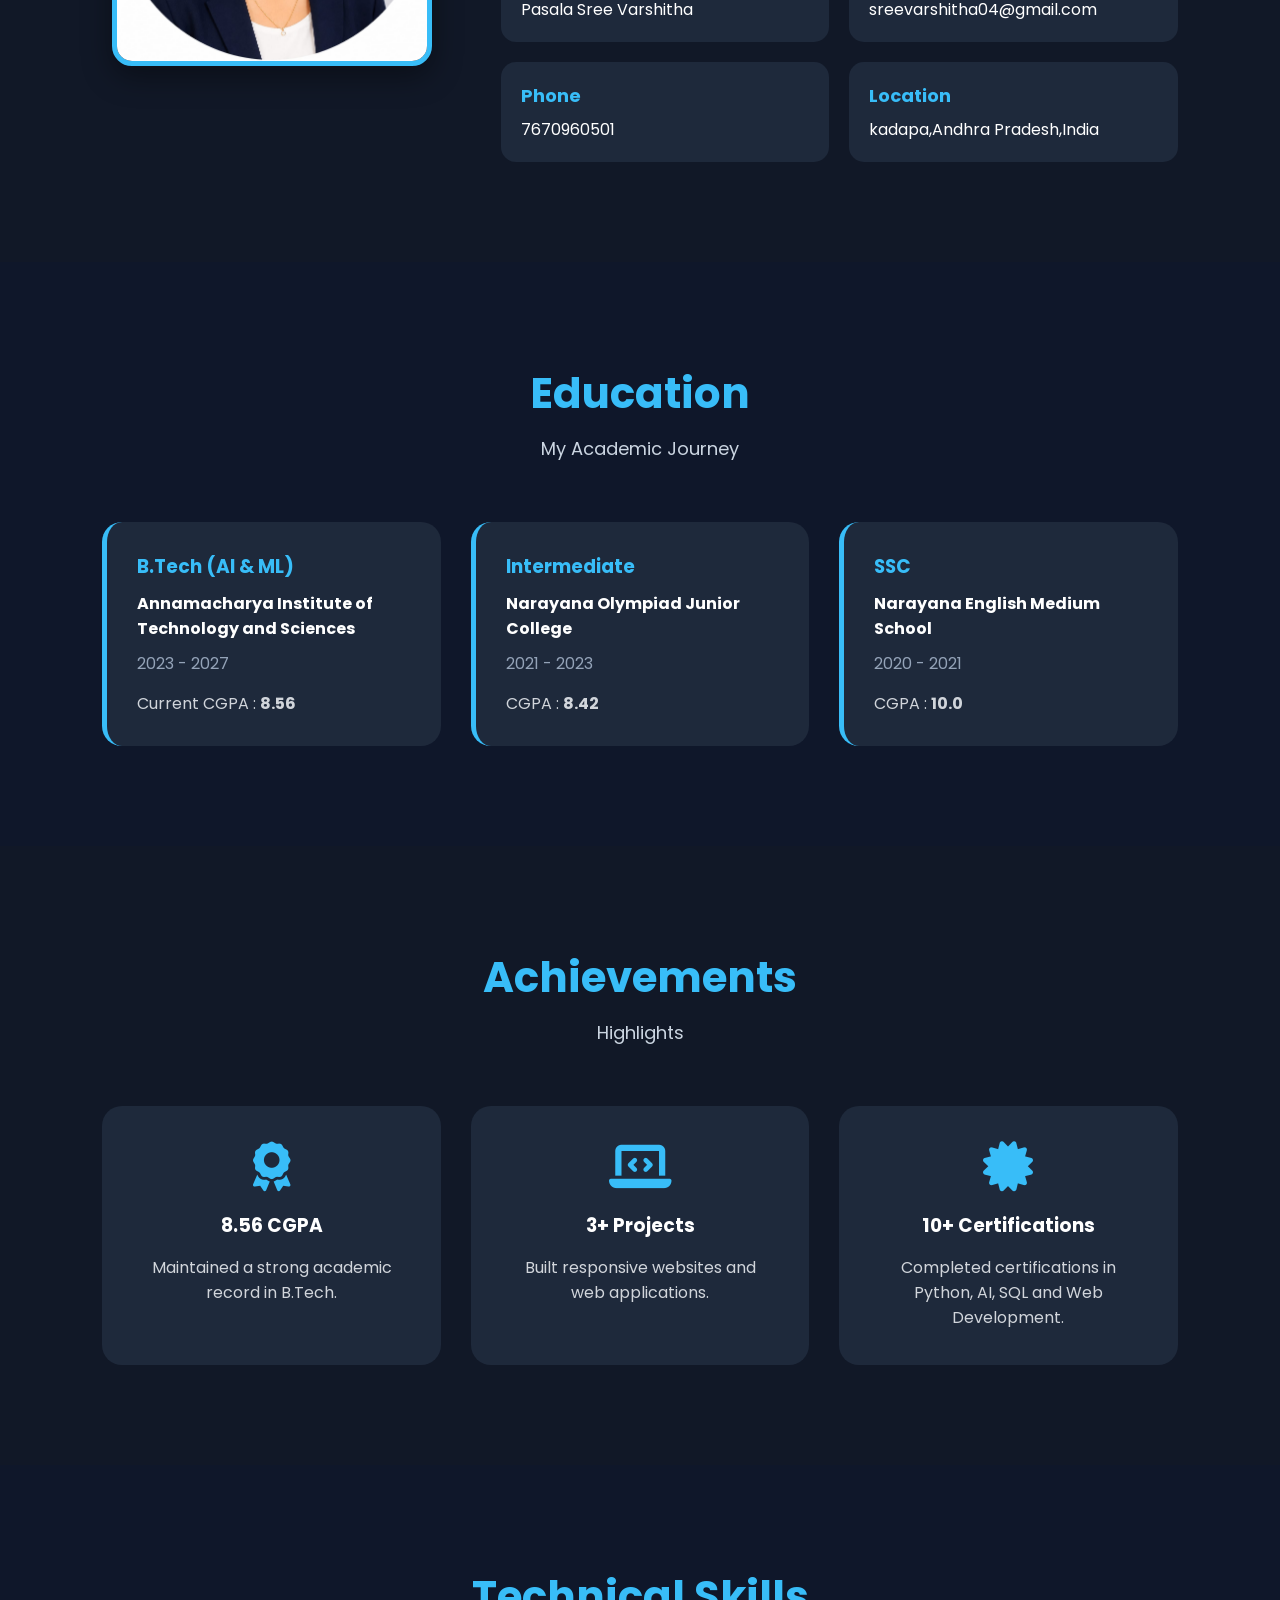
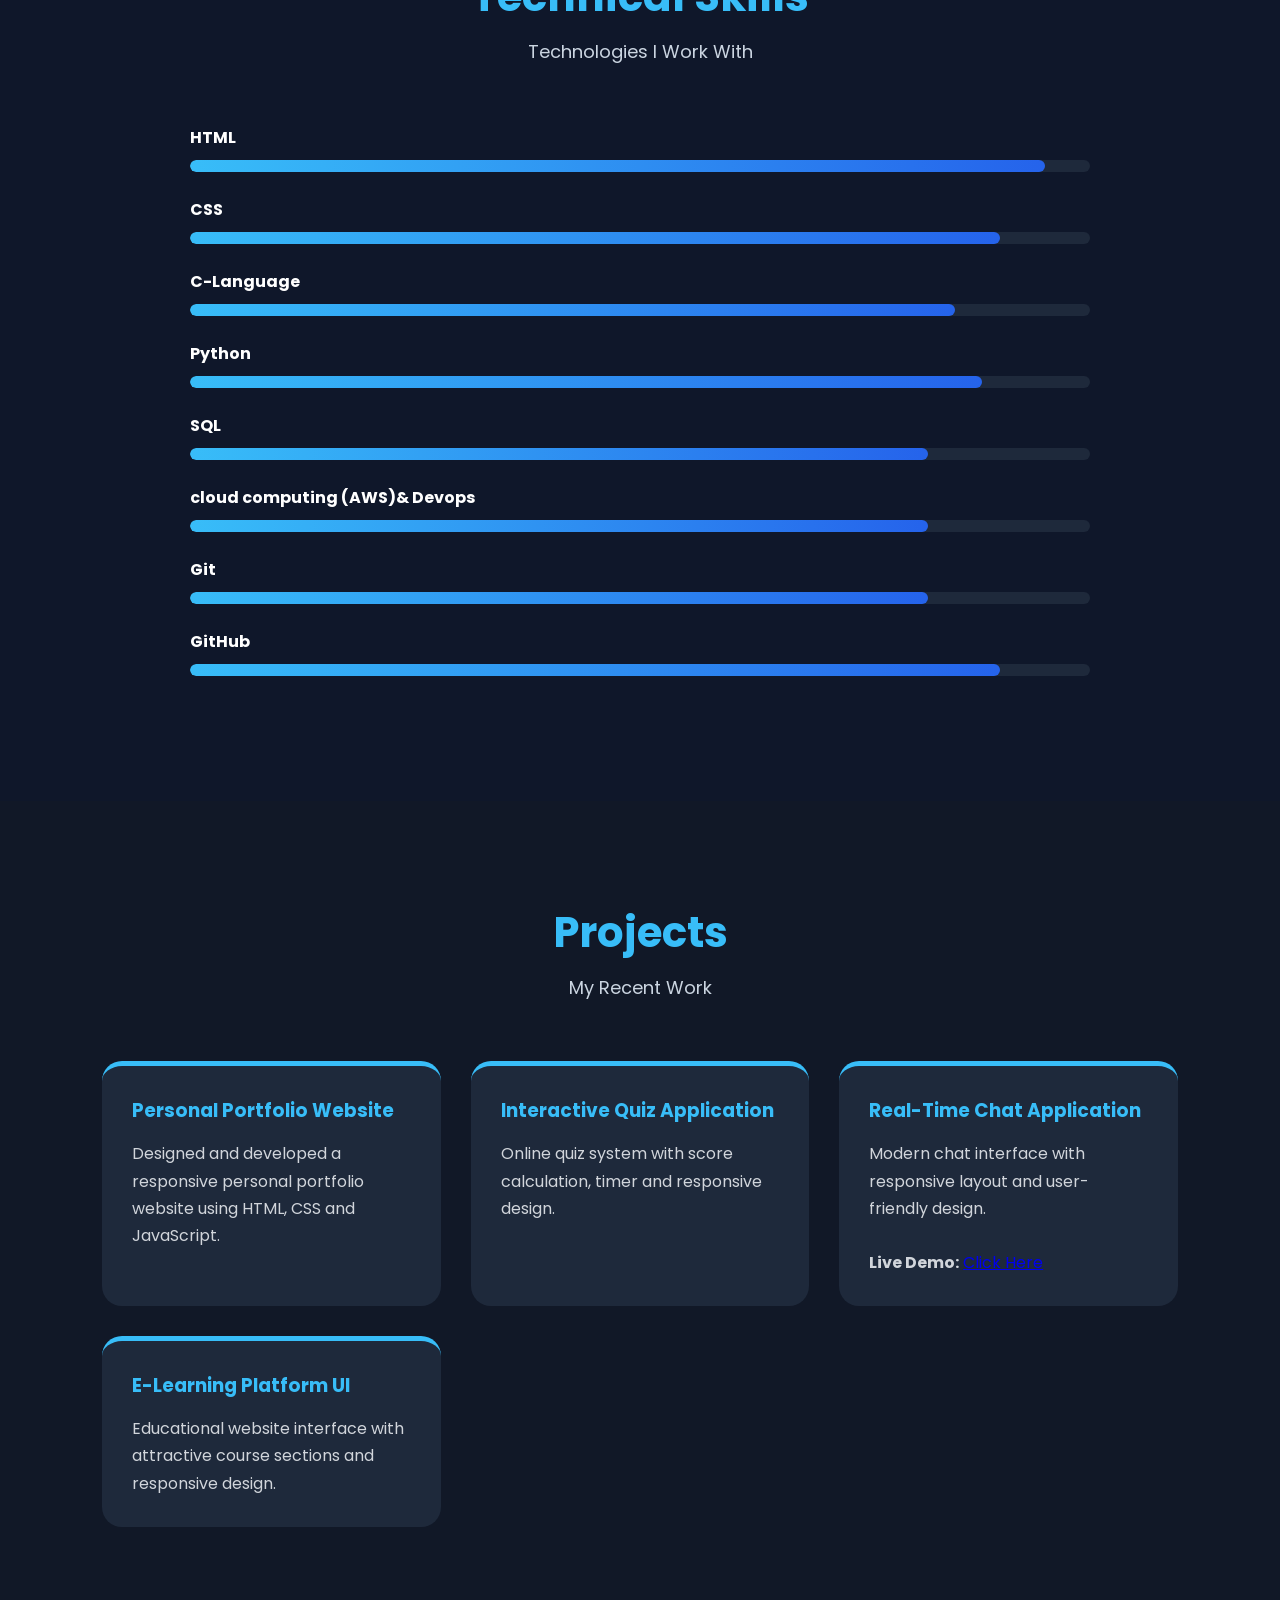
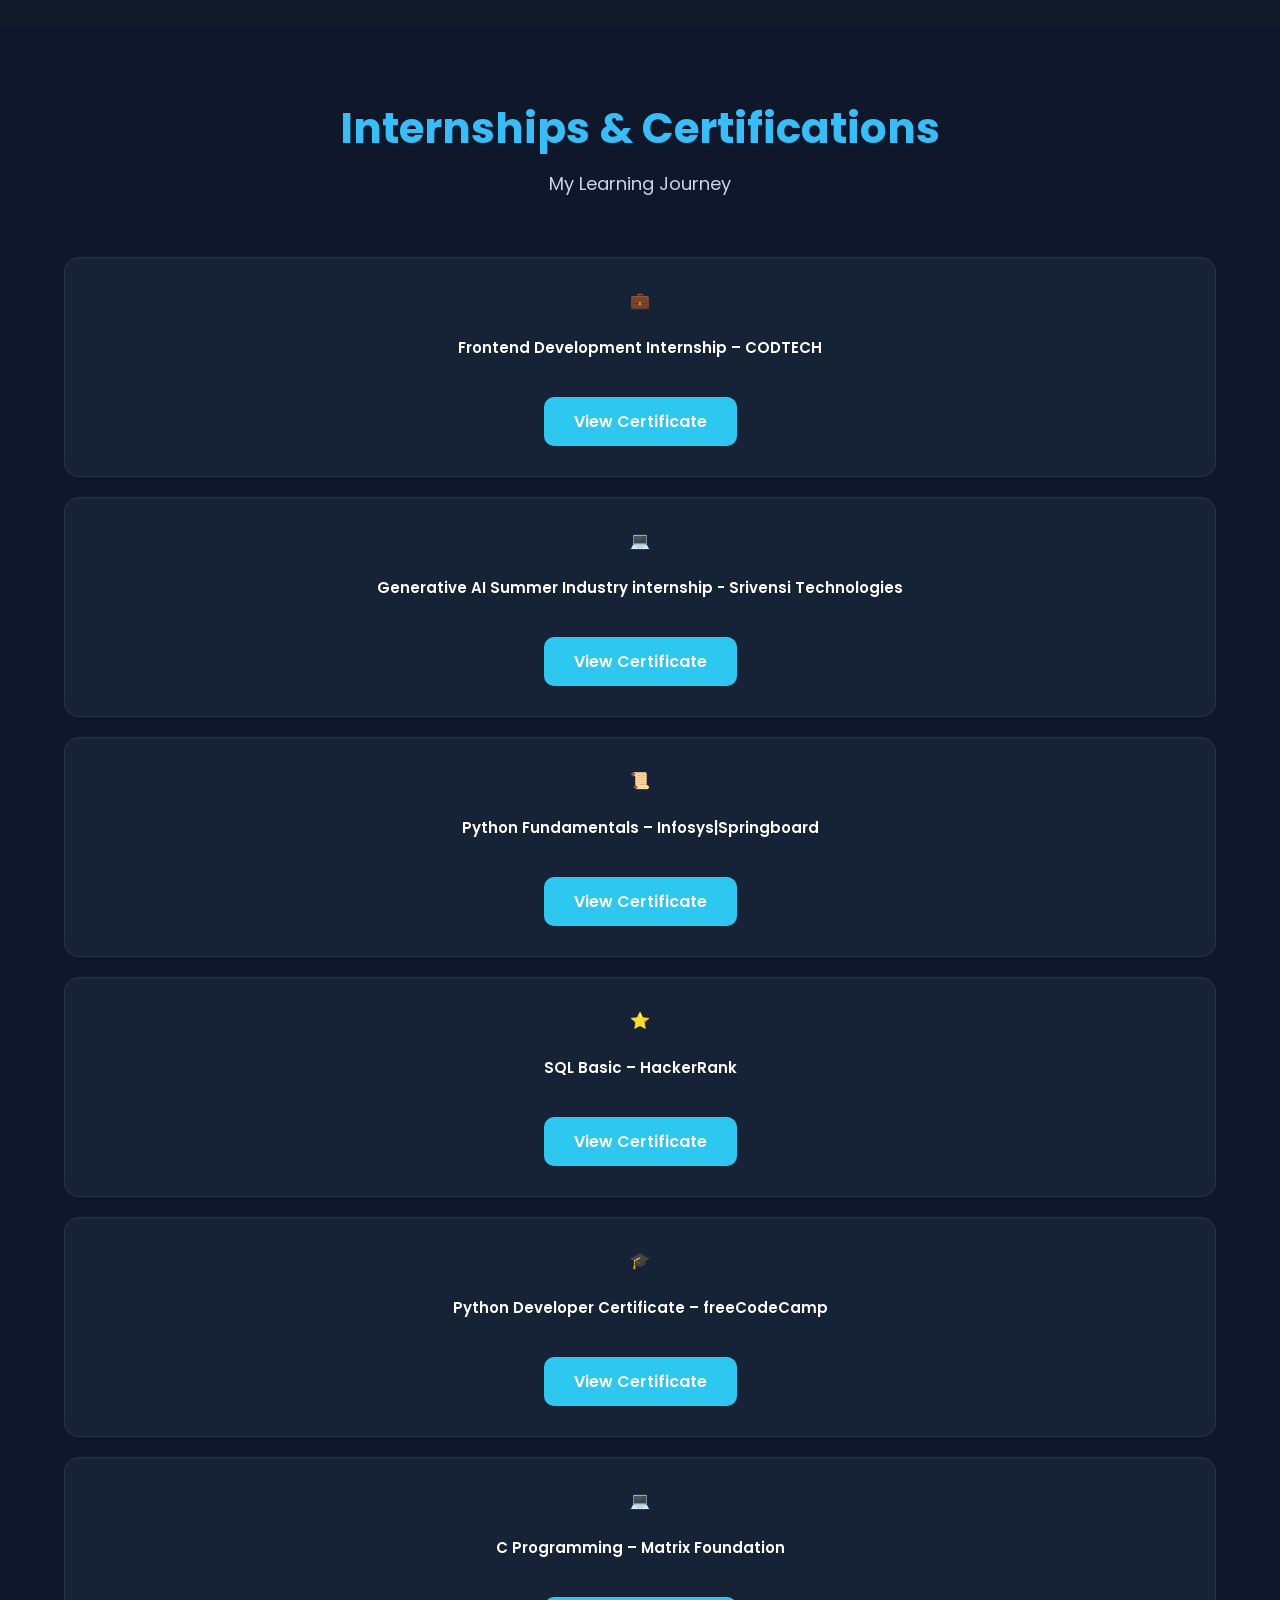
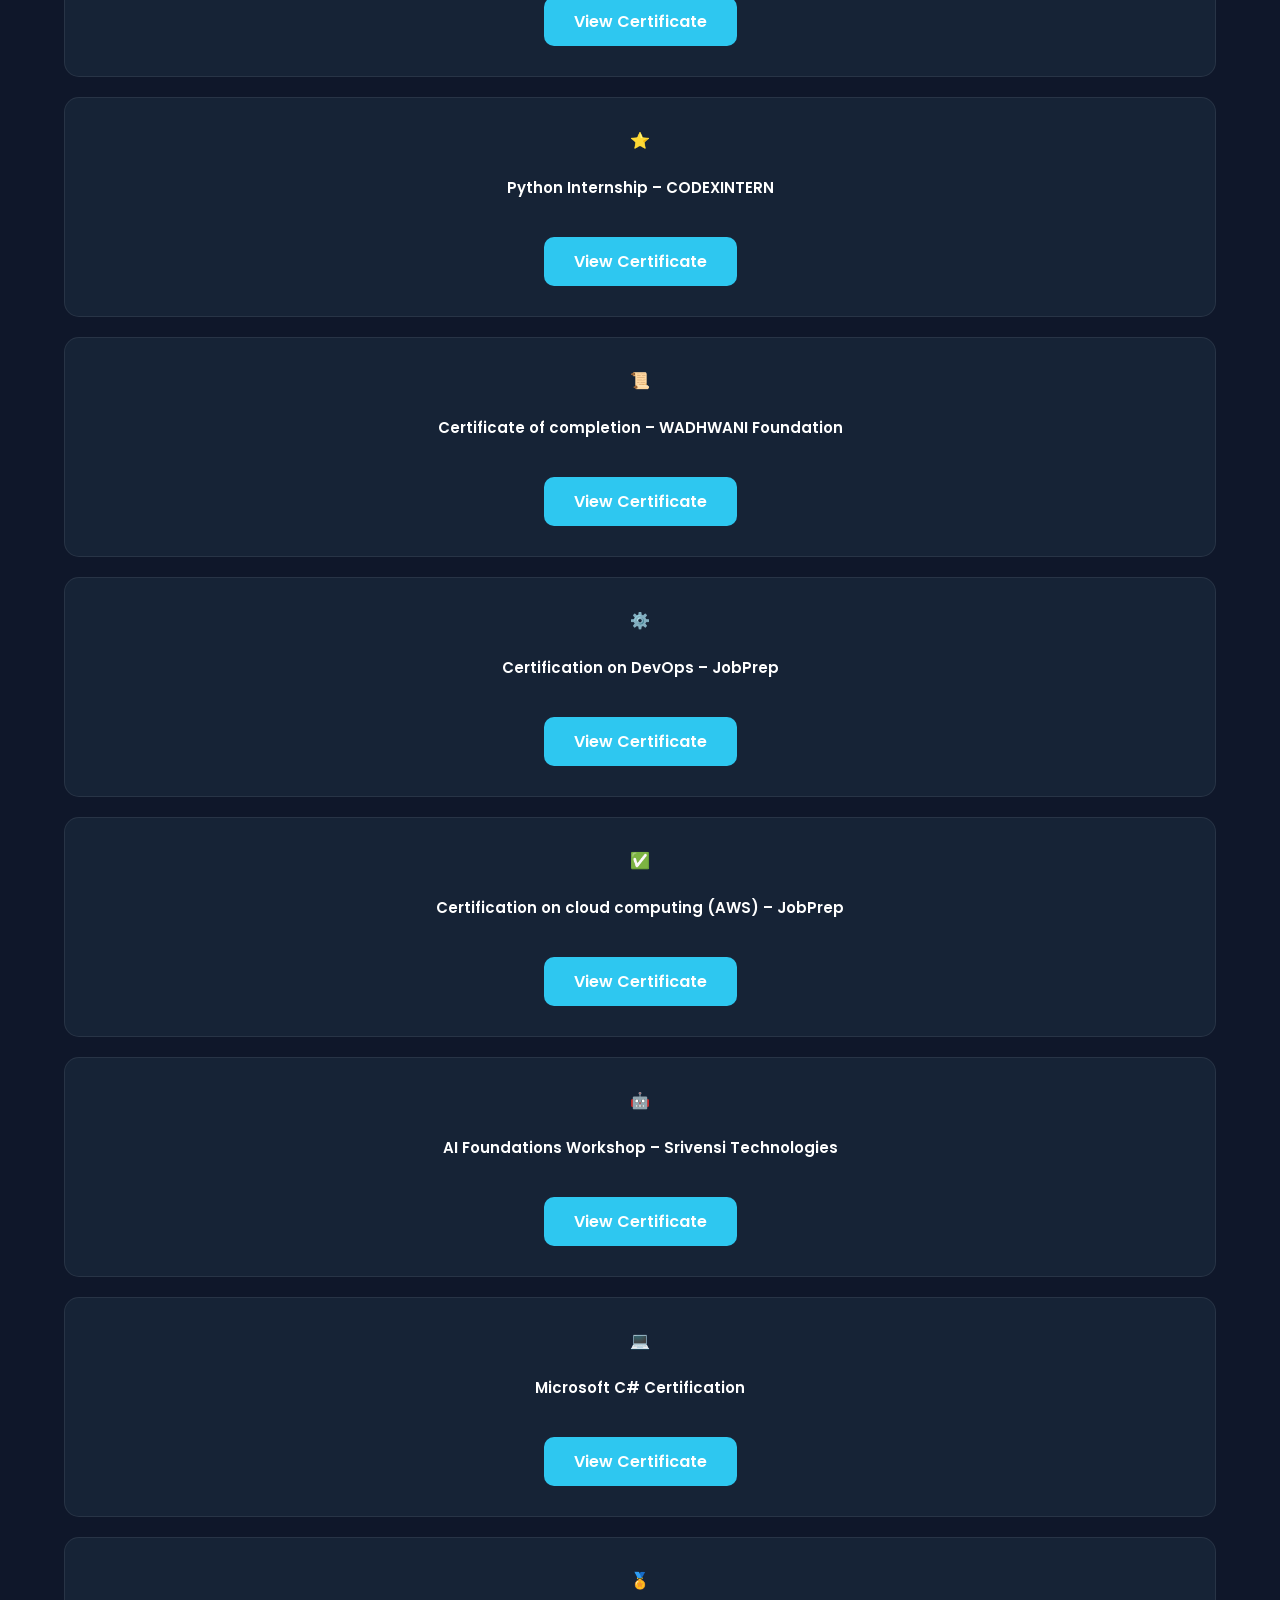
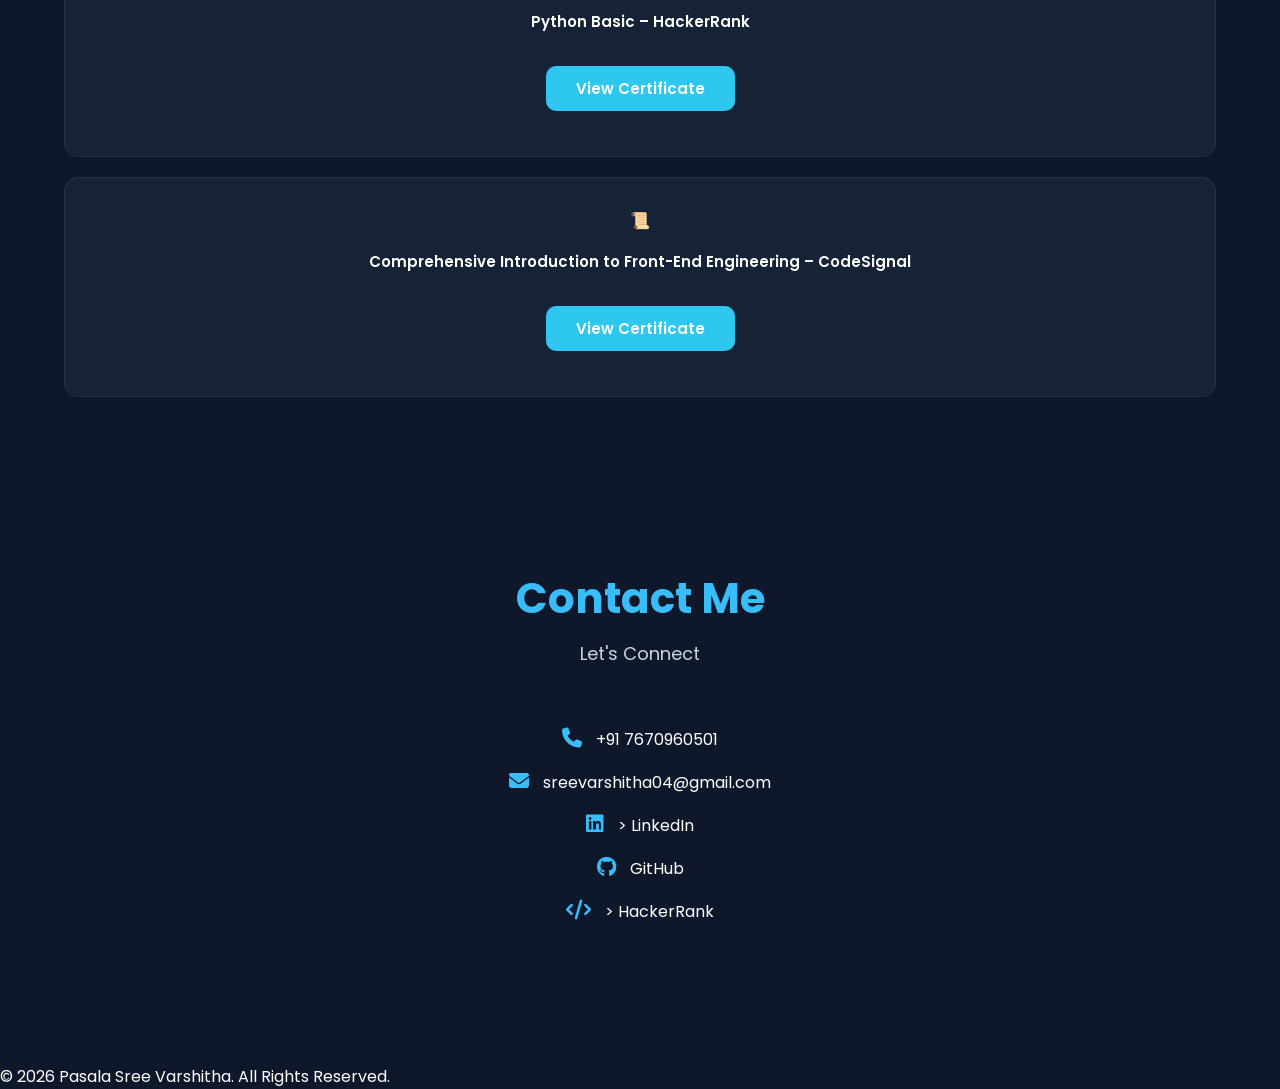
==== commit 67a5704f: "Update index.html" ====
--- a/index.html
+++ b/index.html
@@ -422,16 +422,18 @@
             </div>
 
             <div class="project-card">
-
-                <h3>Real-Time Chat Application</h3>
-
-                <p>
-                    Modern chat interface with responsive layout
-                    and user-friendly design.
-					Live Demo : https://syncchat-1.vercel.app/
-                </p>
-
-            </div>
+    <h3>Real-Time Chat Application</h3>
+
+    <p>
+        Modern chat interface with responsive layout
+        and user-friendly design.
+        <br><br>
+        <strong>Live Demo:</strong>
+        <a href="https://syncchat-1.vercel.app/" target="_blank">
+            Click Here
+        </a>
+    </p>
+</div>
 
             <div class="project-card">
 
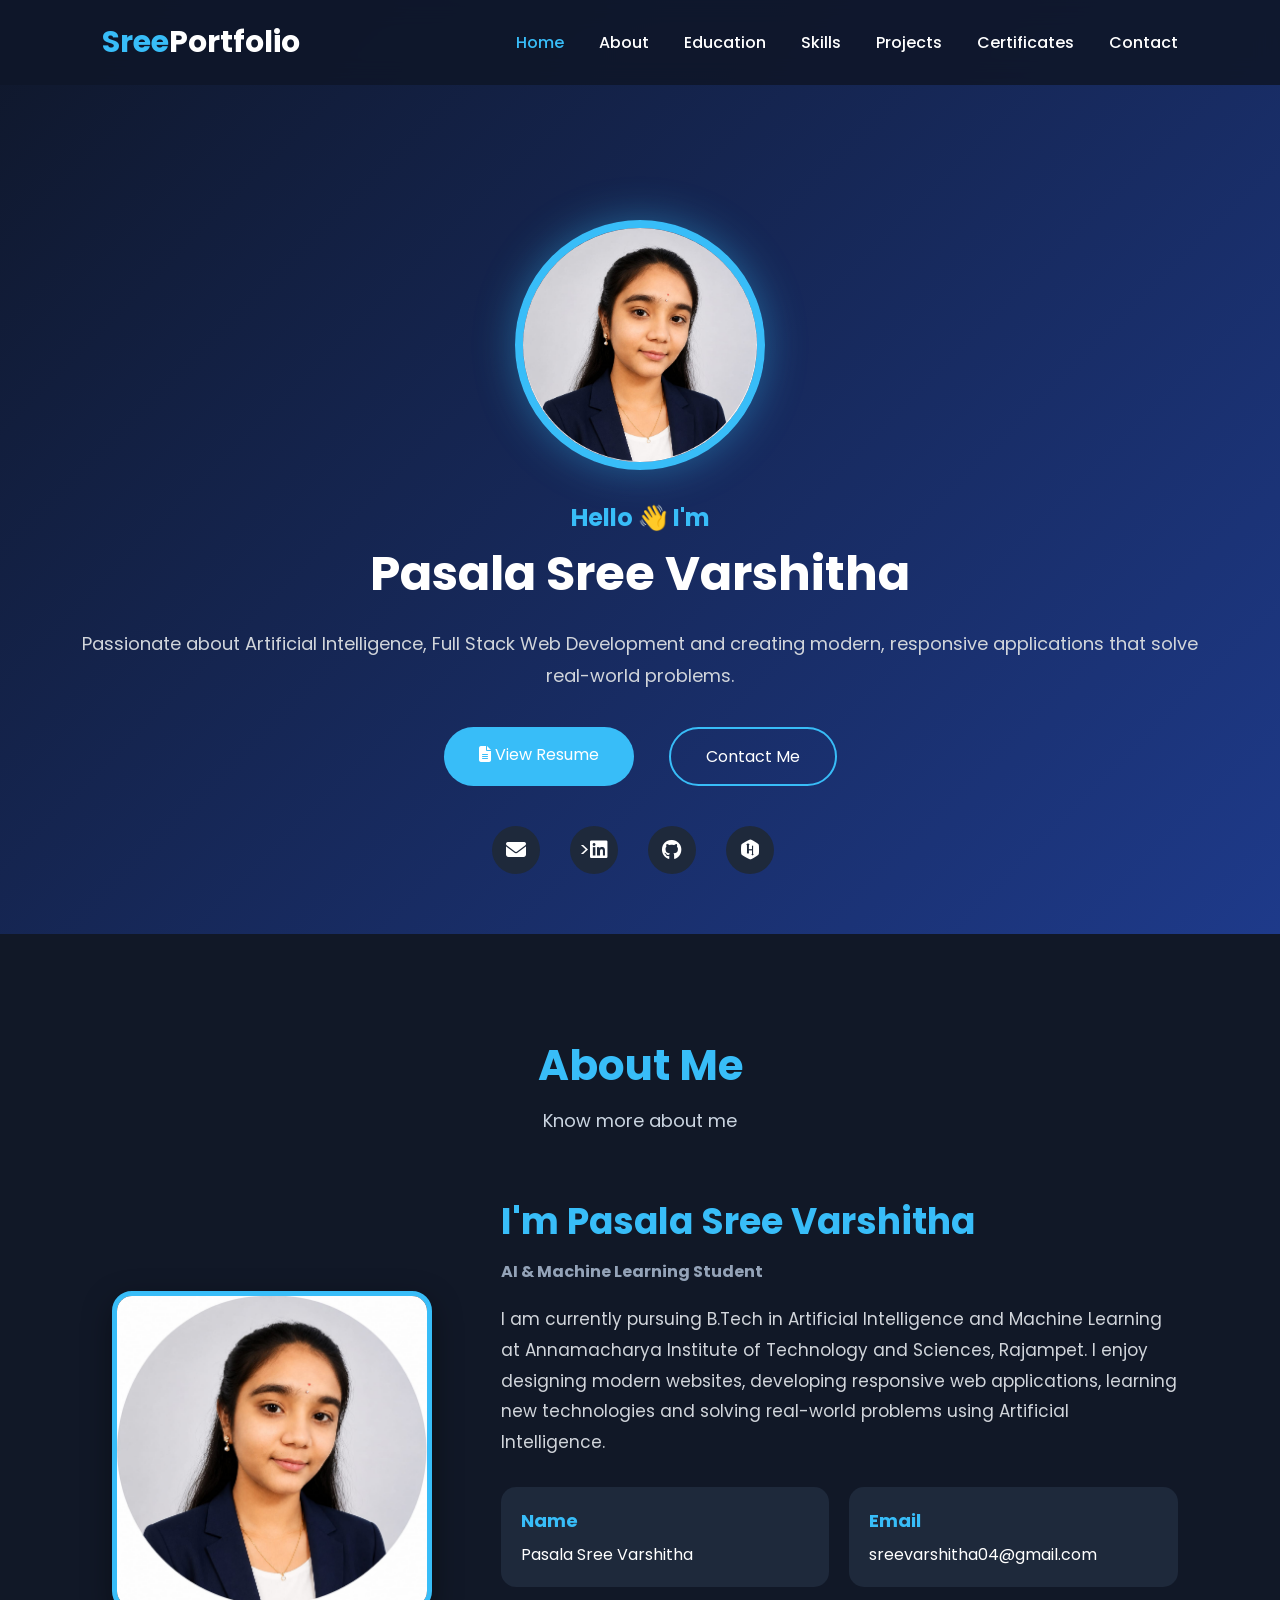
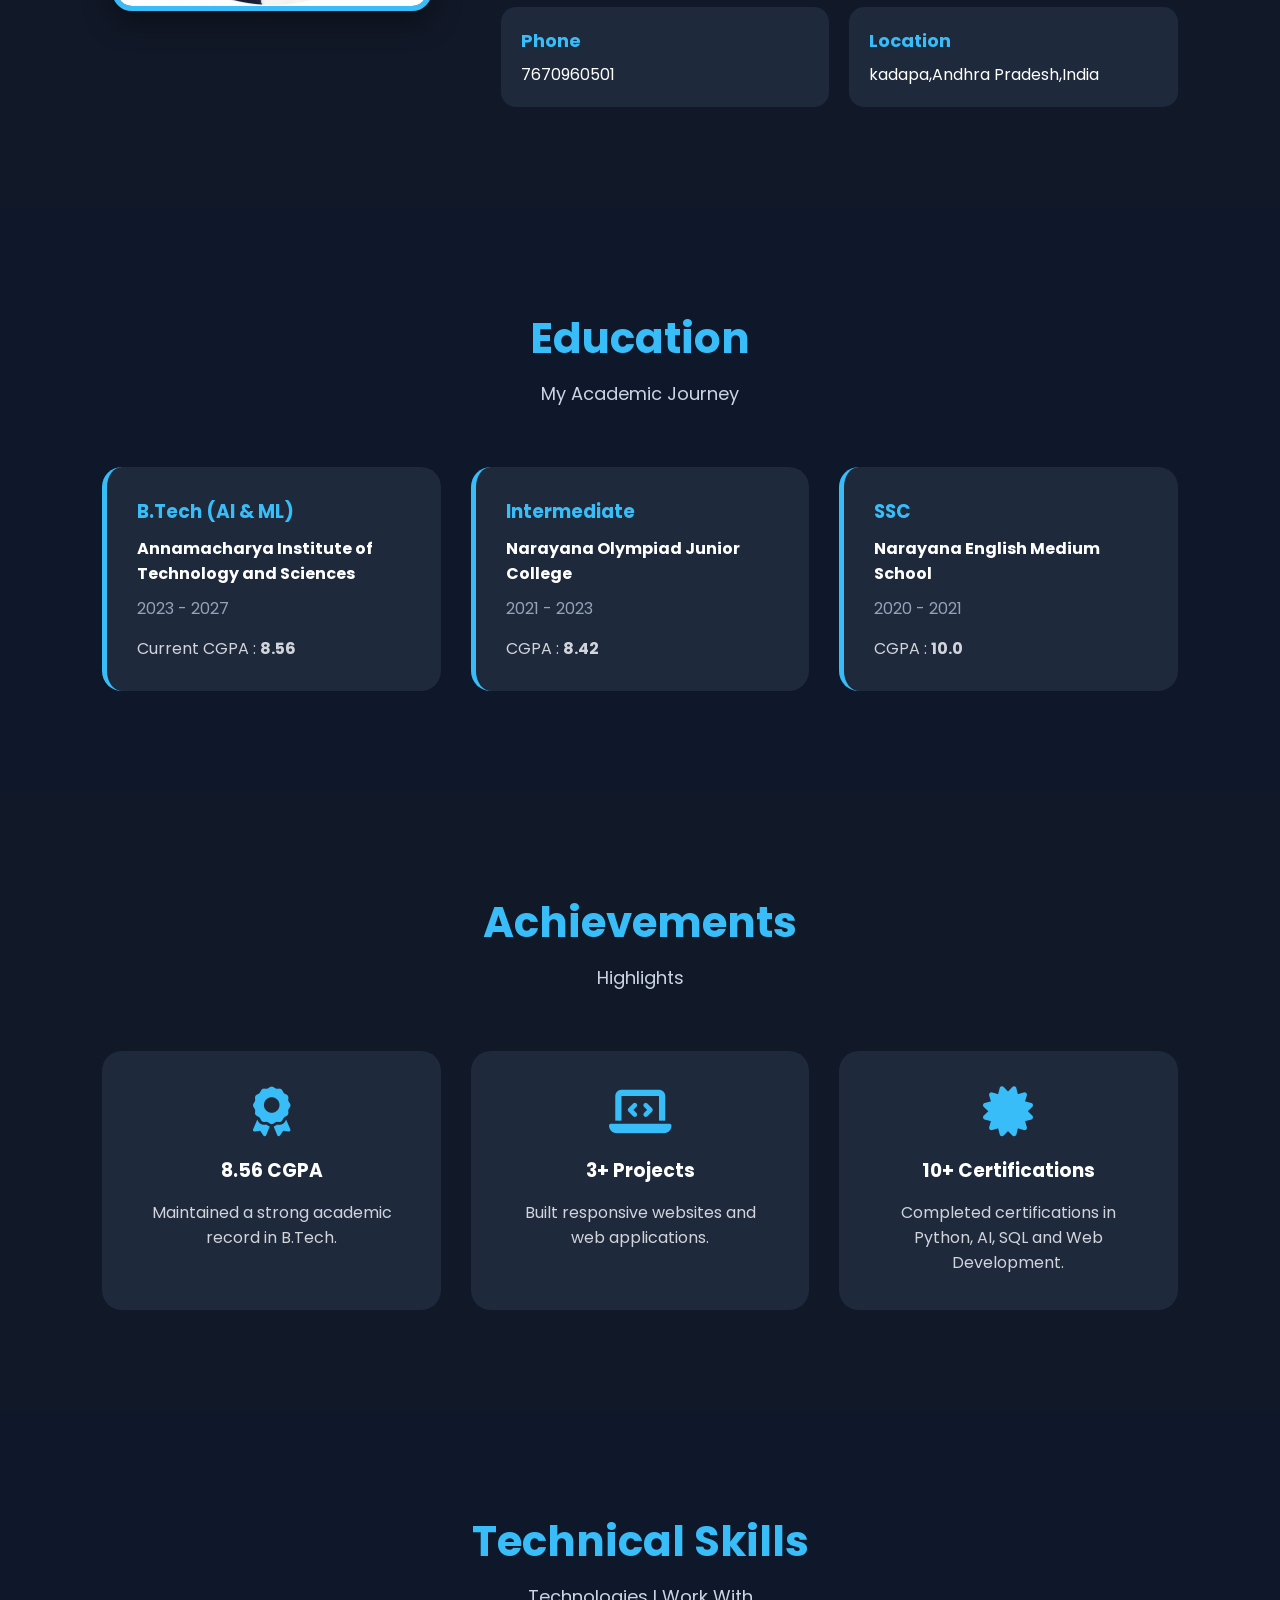
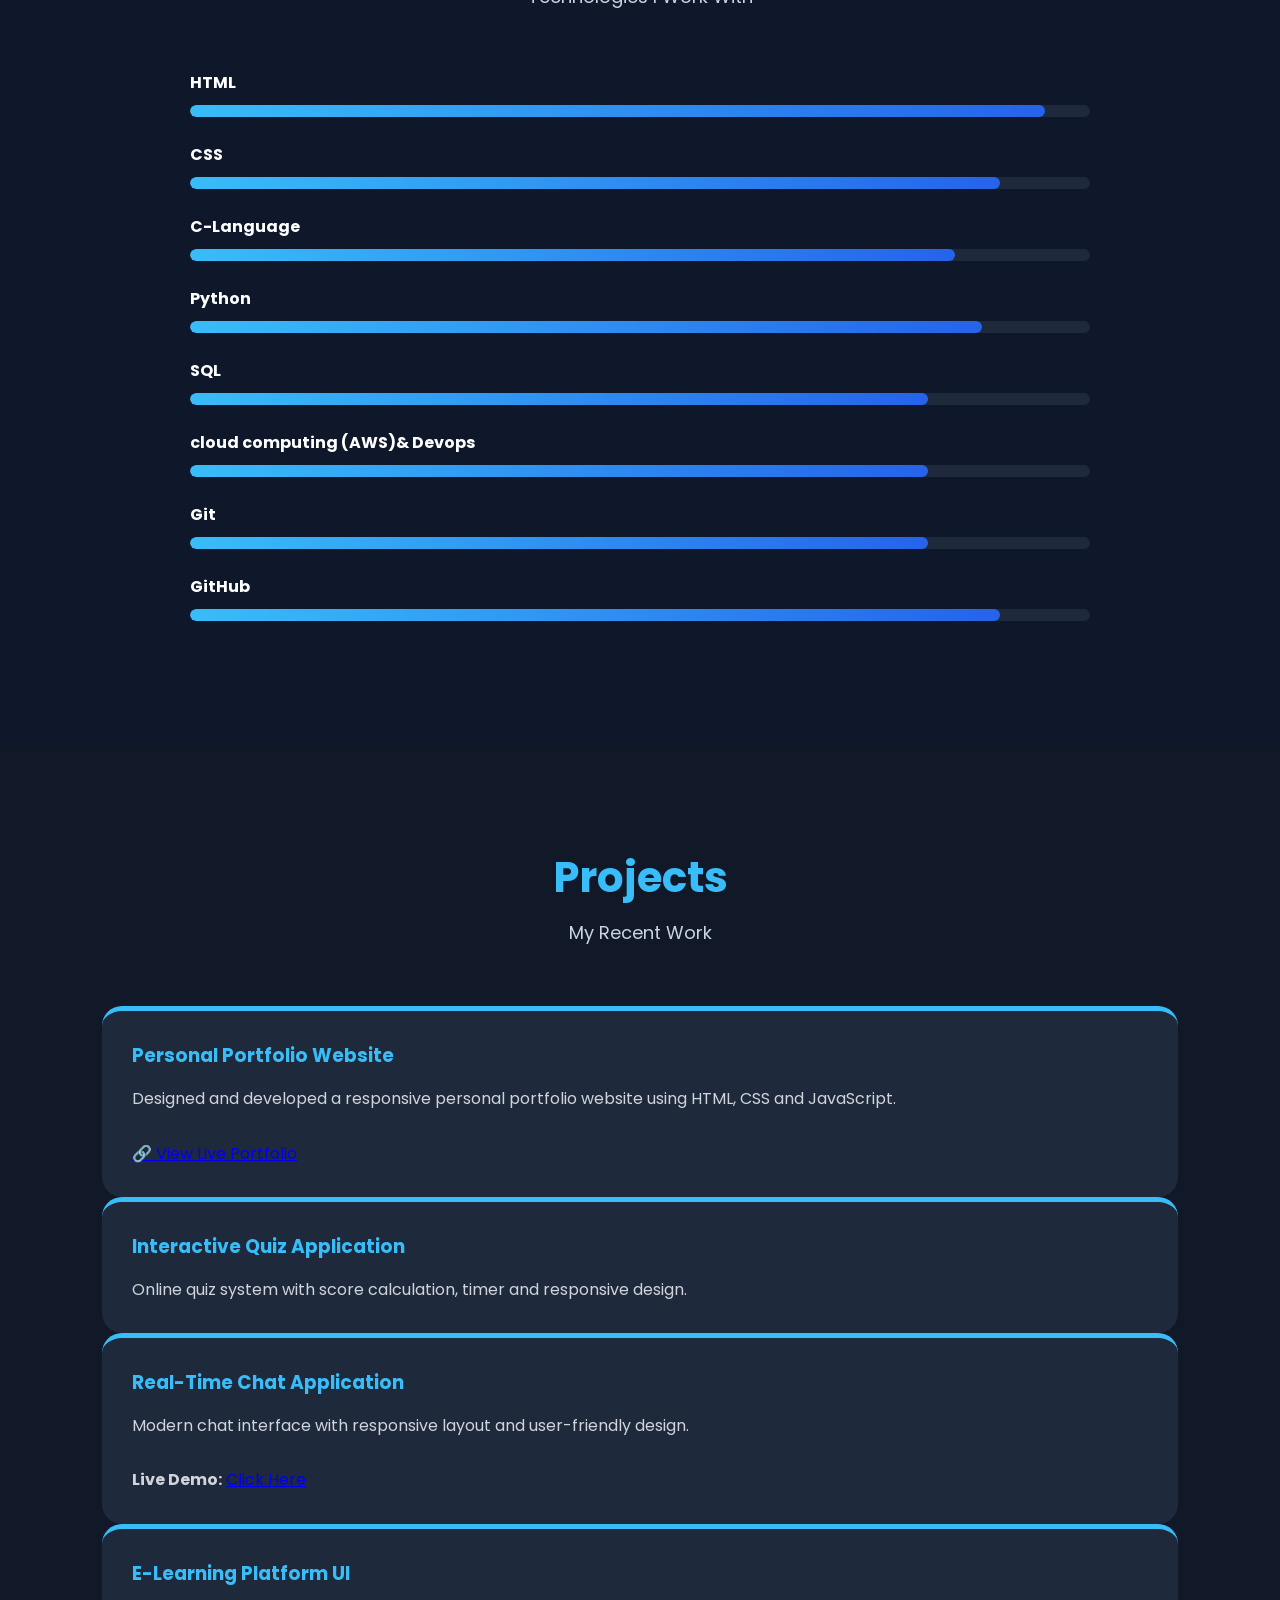
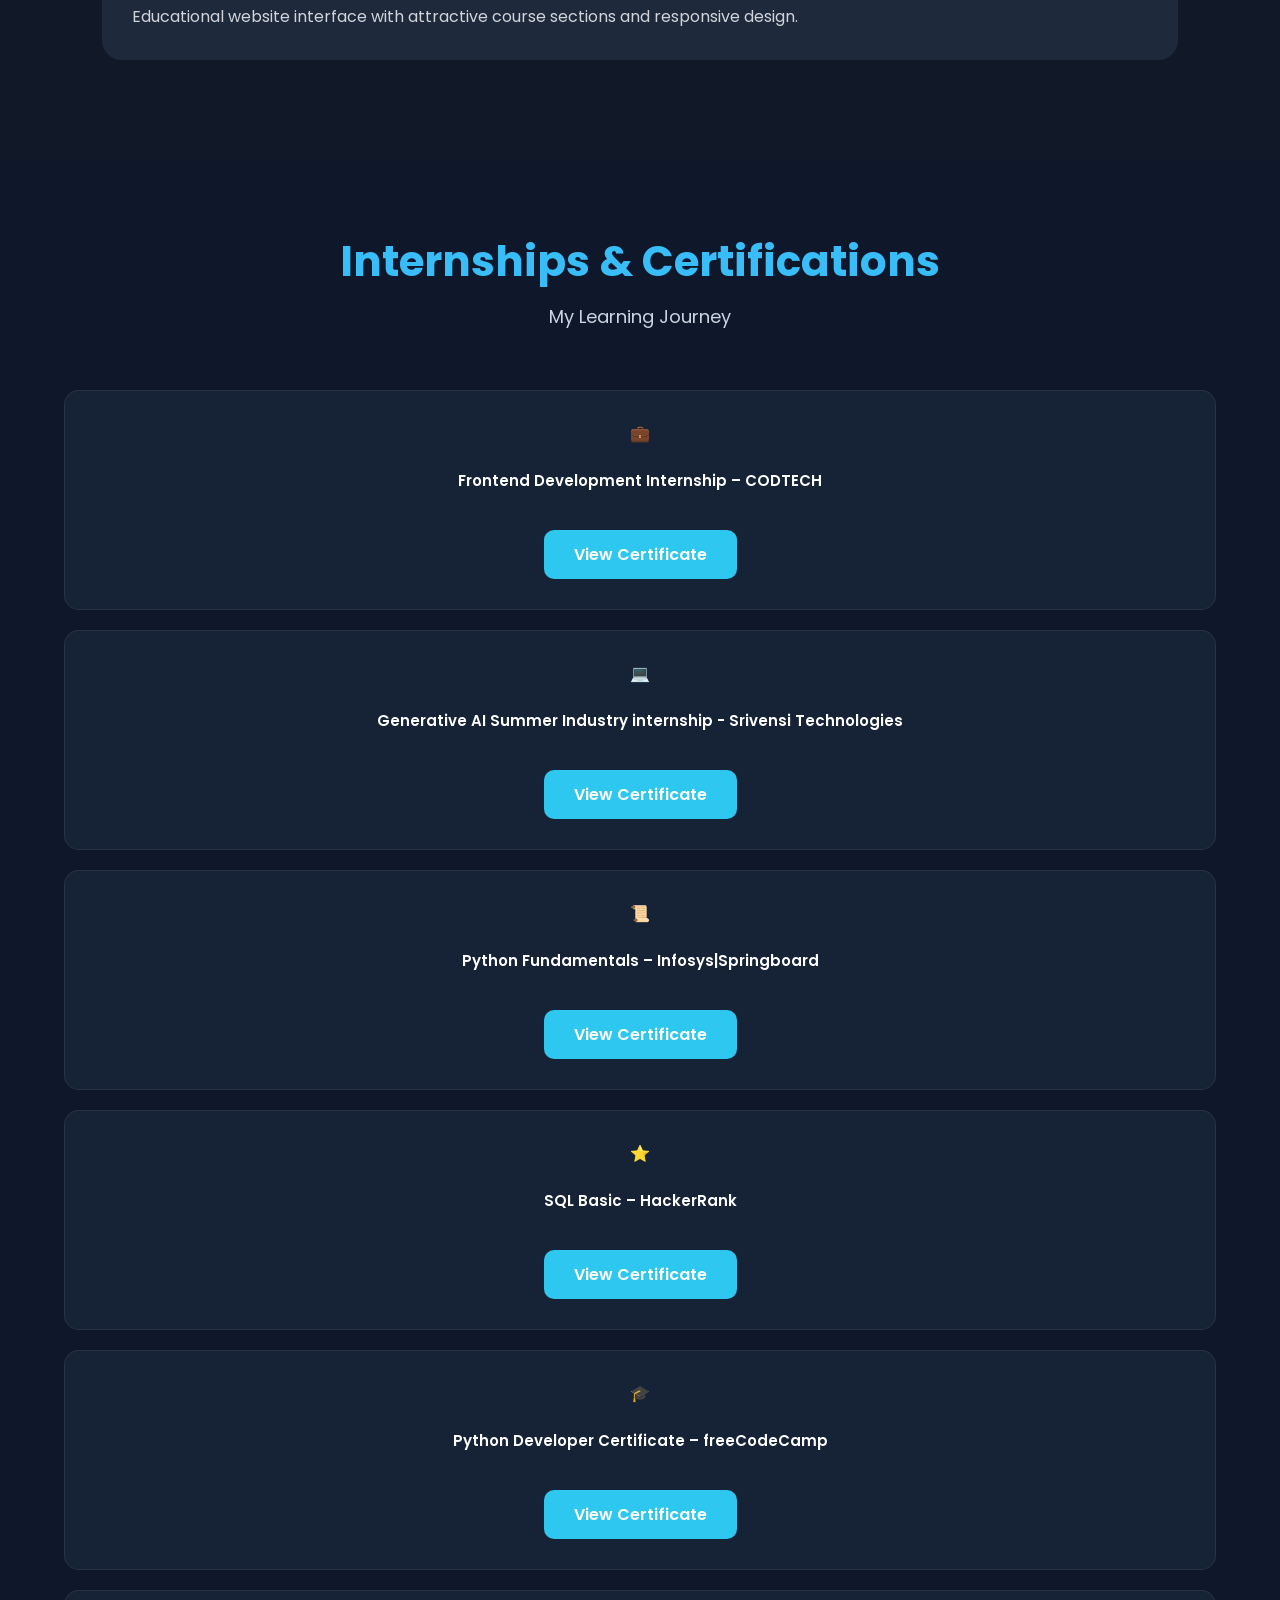
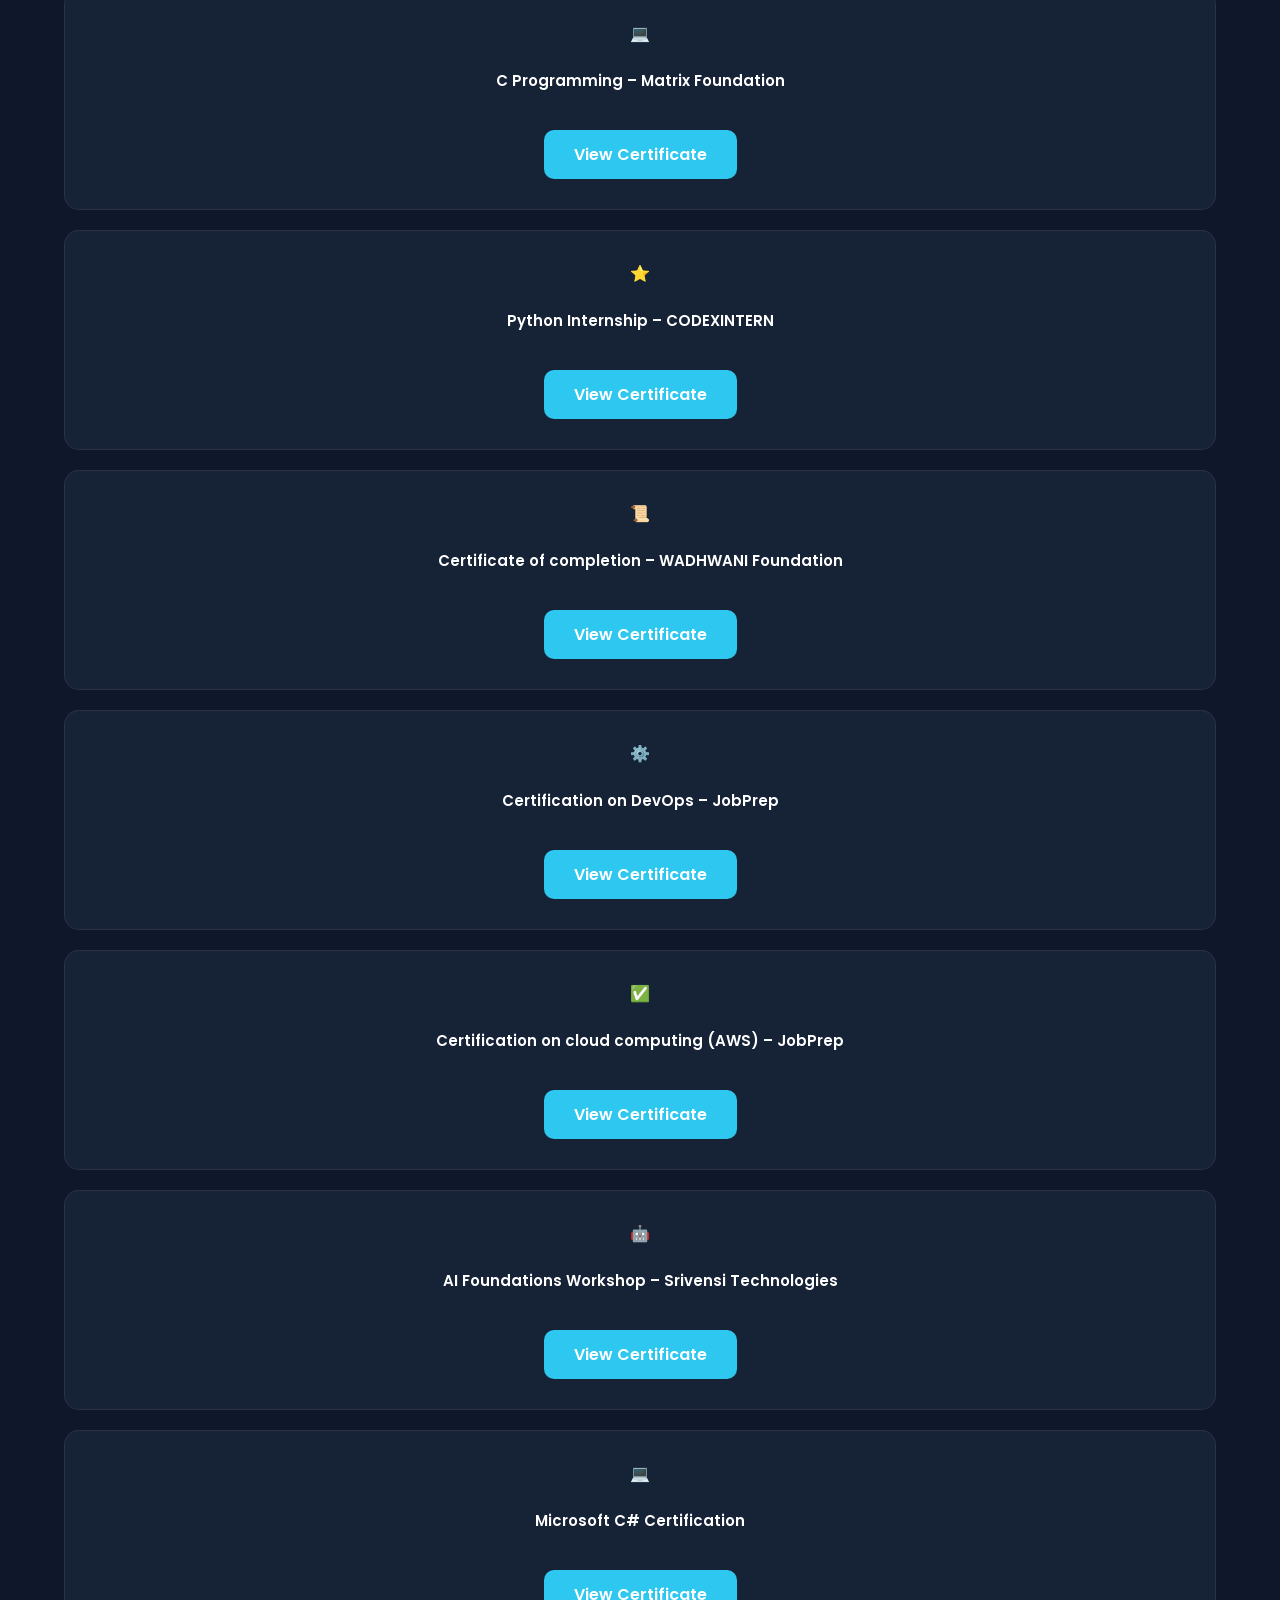
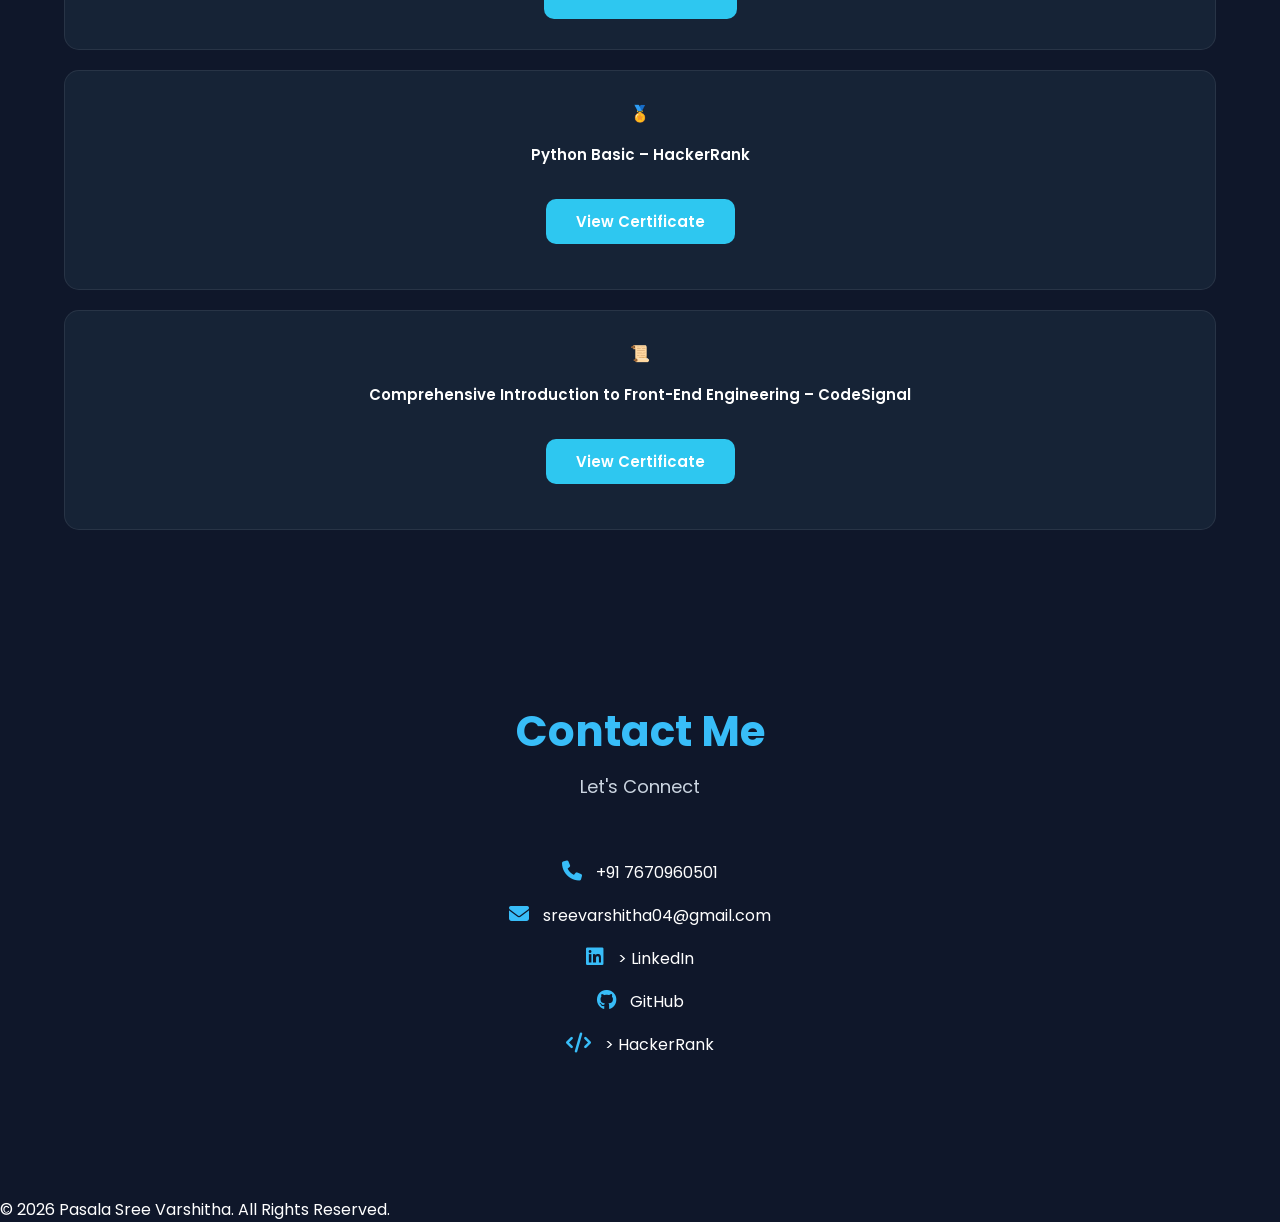
==== commit f658aef3: "Update index.html" ====
--- a/index.html
+++ b/index.html
@@ -399,17 +399,25 @@
 
         <div class="projects-container">
 
-            <div class="project-card">
-
-                <h3>Personal Portfolio Website</h3>
-
-                <p>
-                    Designed and developed a responsive personal portfolio
-                    website using HTML, CSS and JavaScript.
-                </p>
-
-            </div>
-
+    <div class="project-card">
+
+        <h3>Personal Portfolio Website</h3>
+
+        <p>
+            Designed and developed a responsive personal portfolio
+            website using HTML, CSS and JavaScript.
+            <br><br>
+            <a href="https://my-portfolio-three-bice-83.vercel.app/"
+               target="_blank"
+               rel="noopener noreferrer"
+               class="project-link">
+                🔗 View Live Portfolio
+            </a>
+        </p>
+
+    </div>
+
+</div>
             <div class="project-card">
 
                 <h3>Interactive Quiz Application</h3>
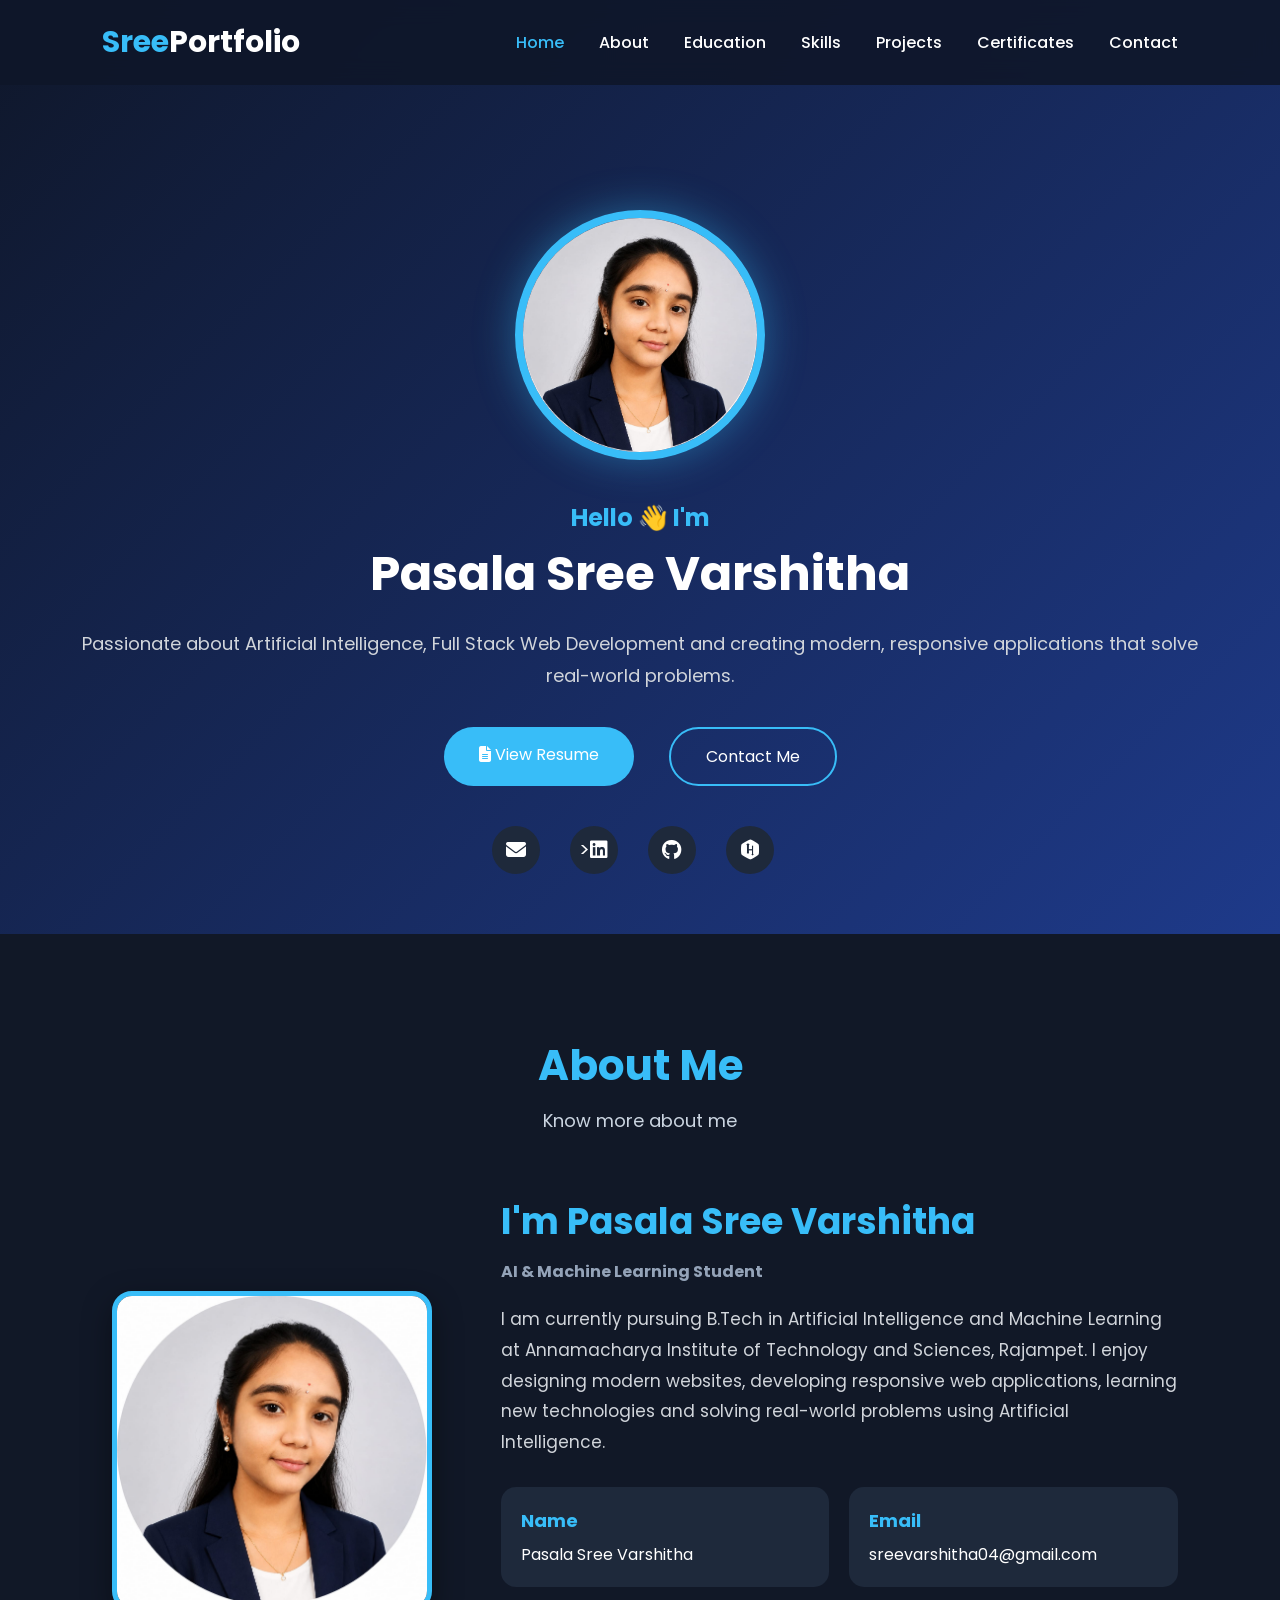
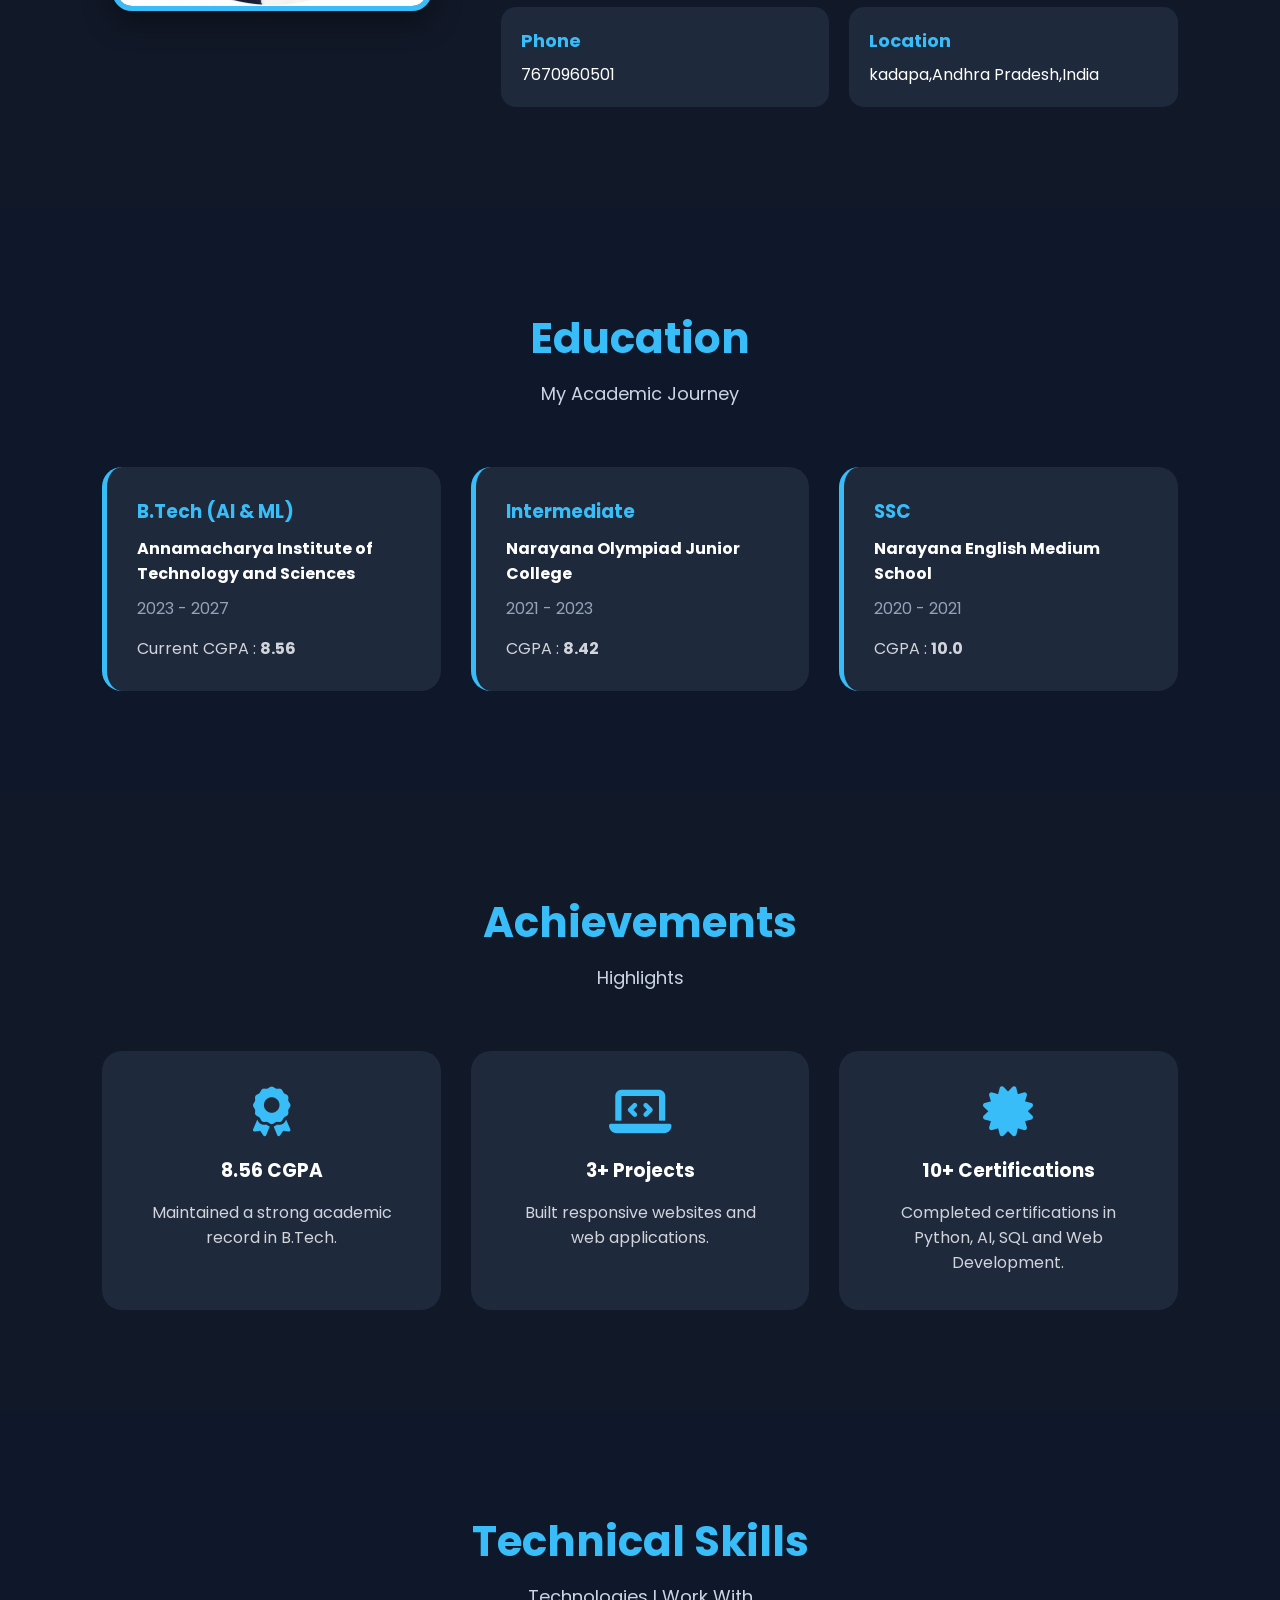
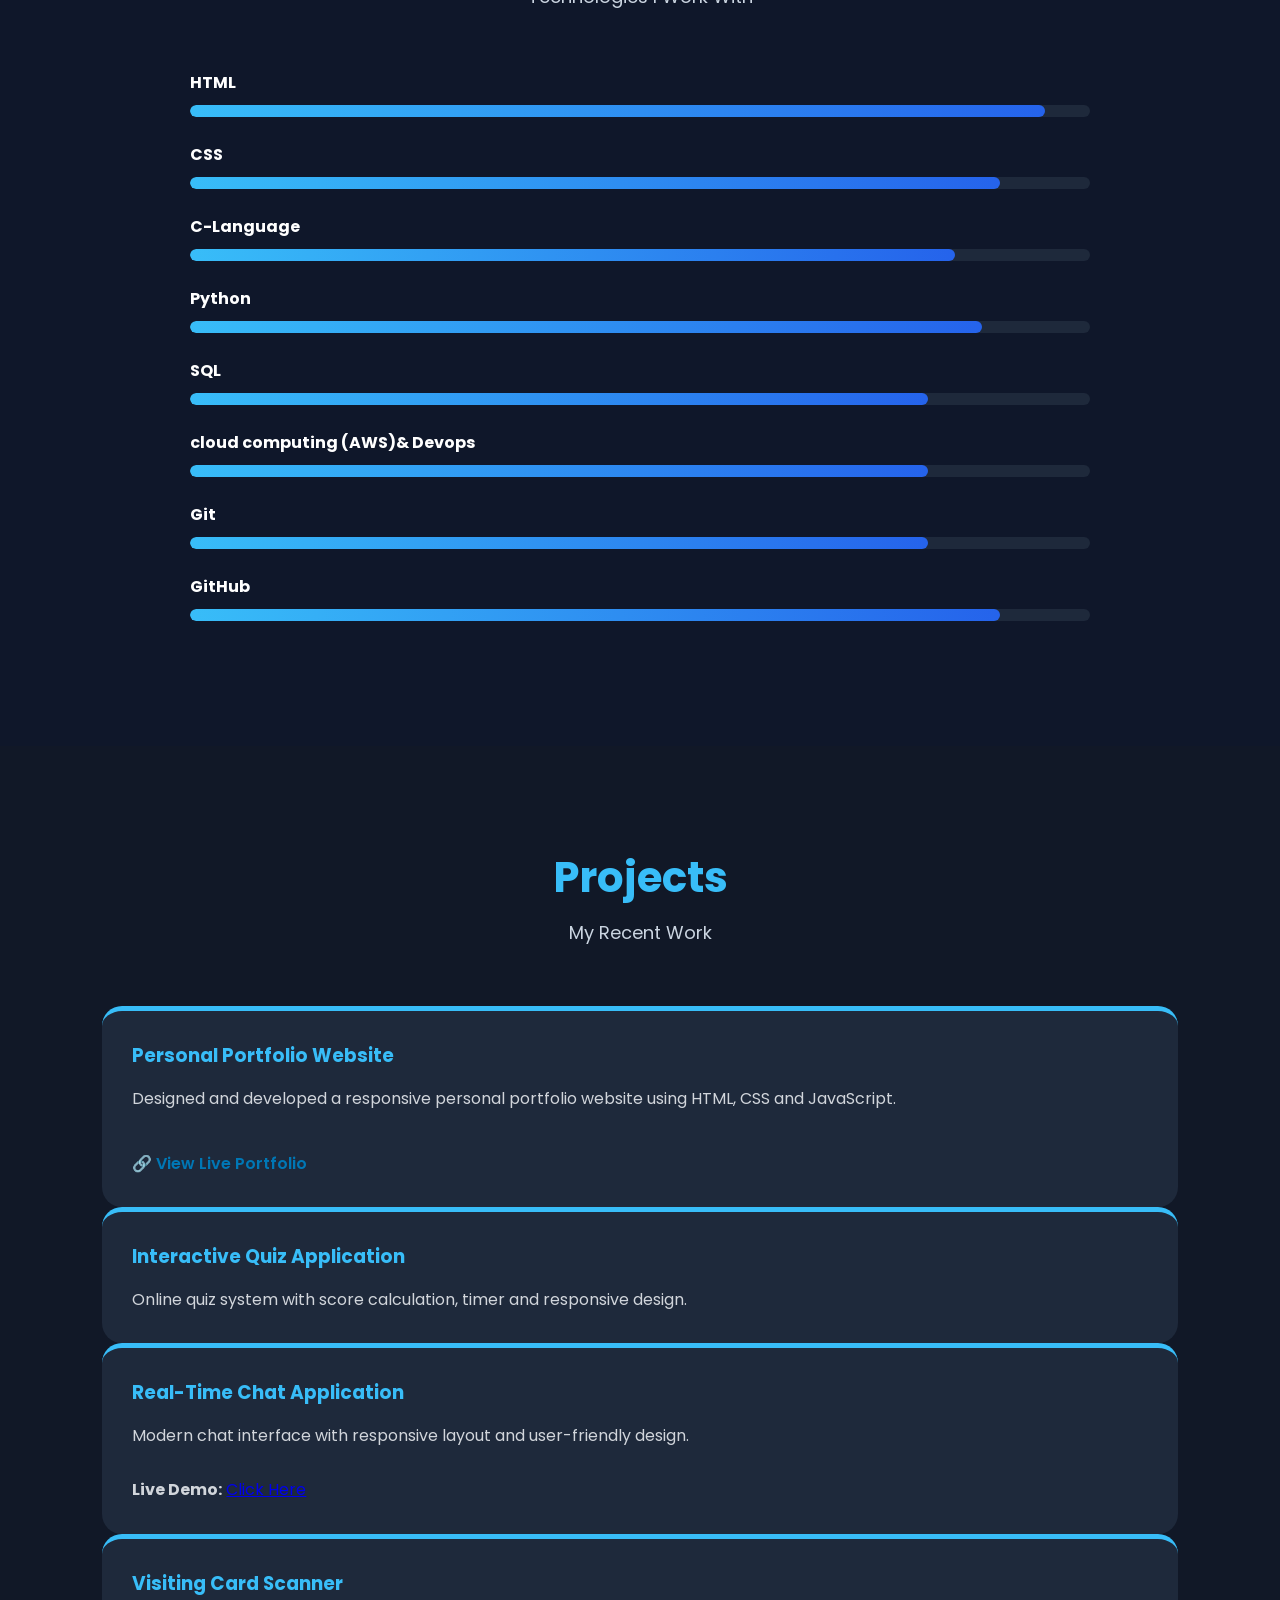
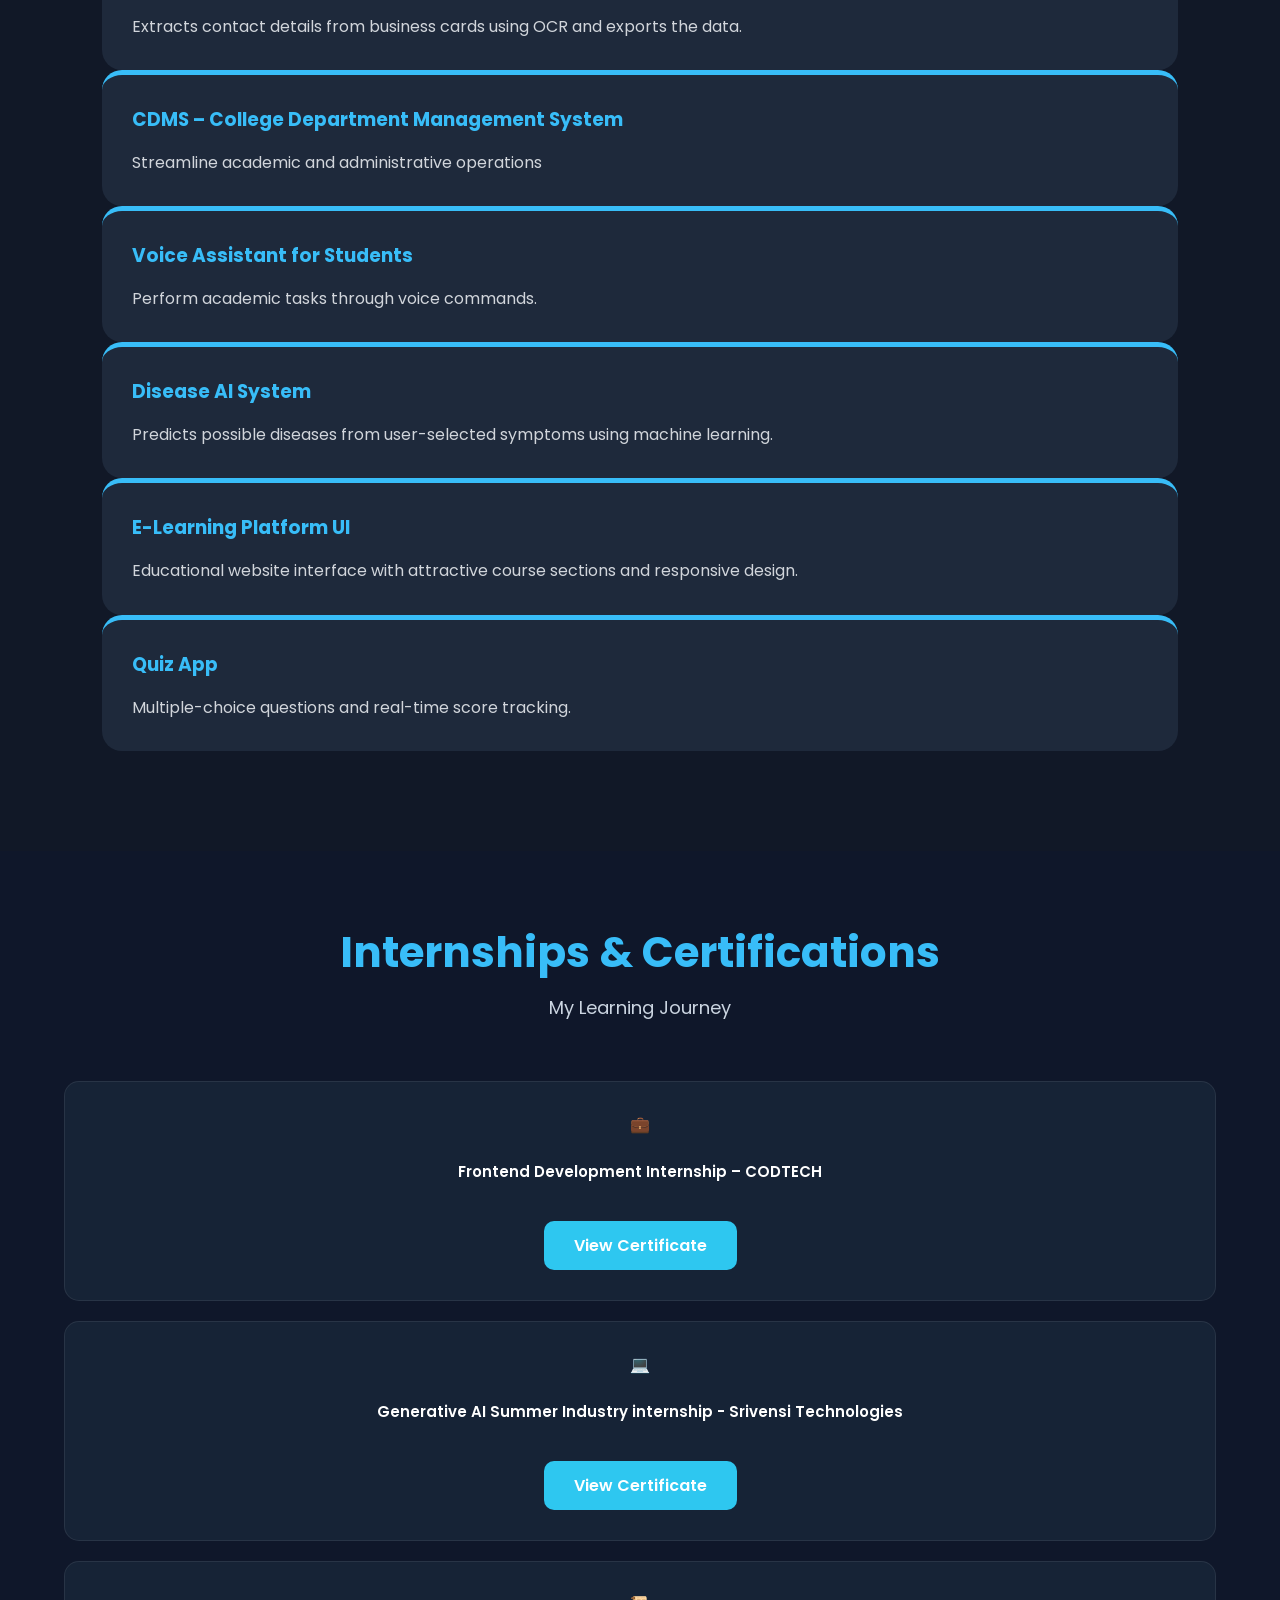
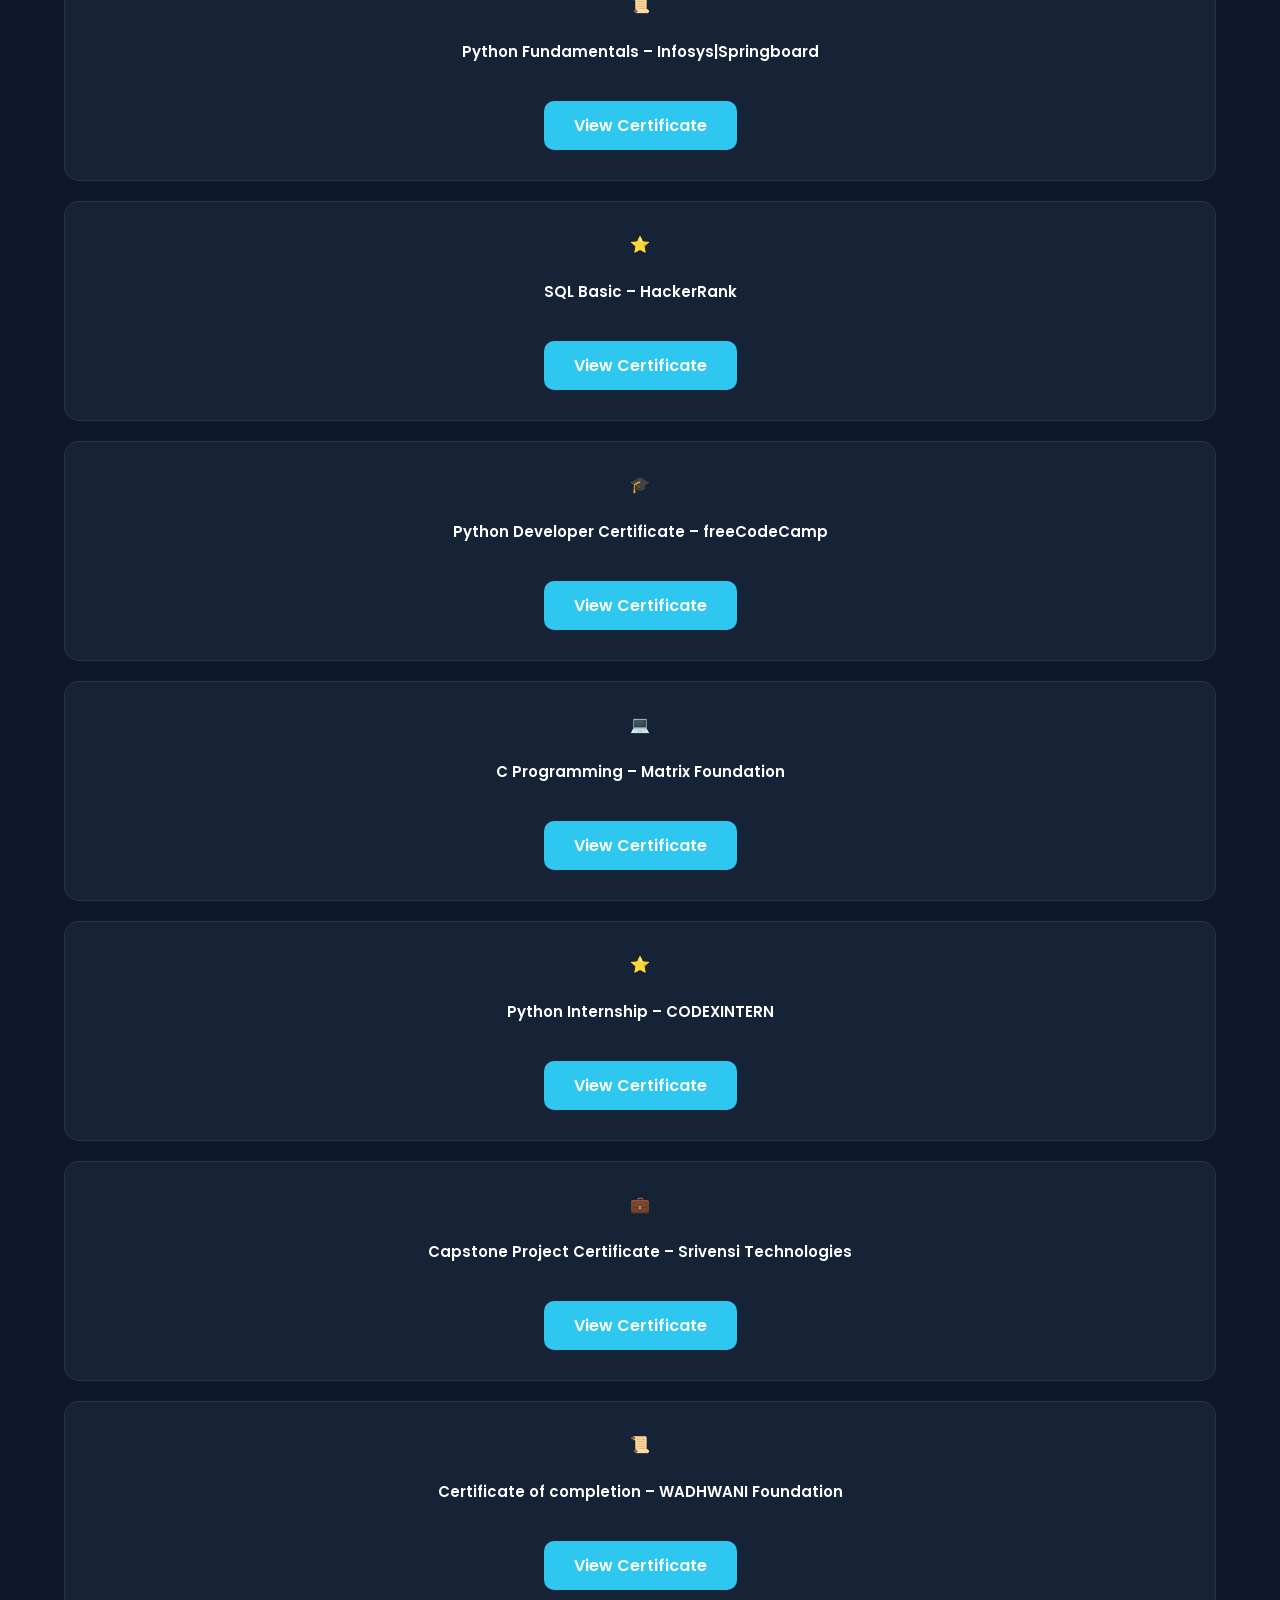
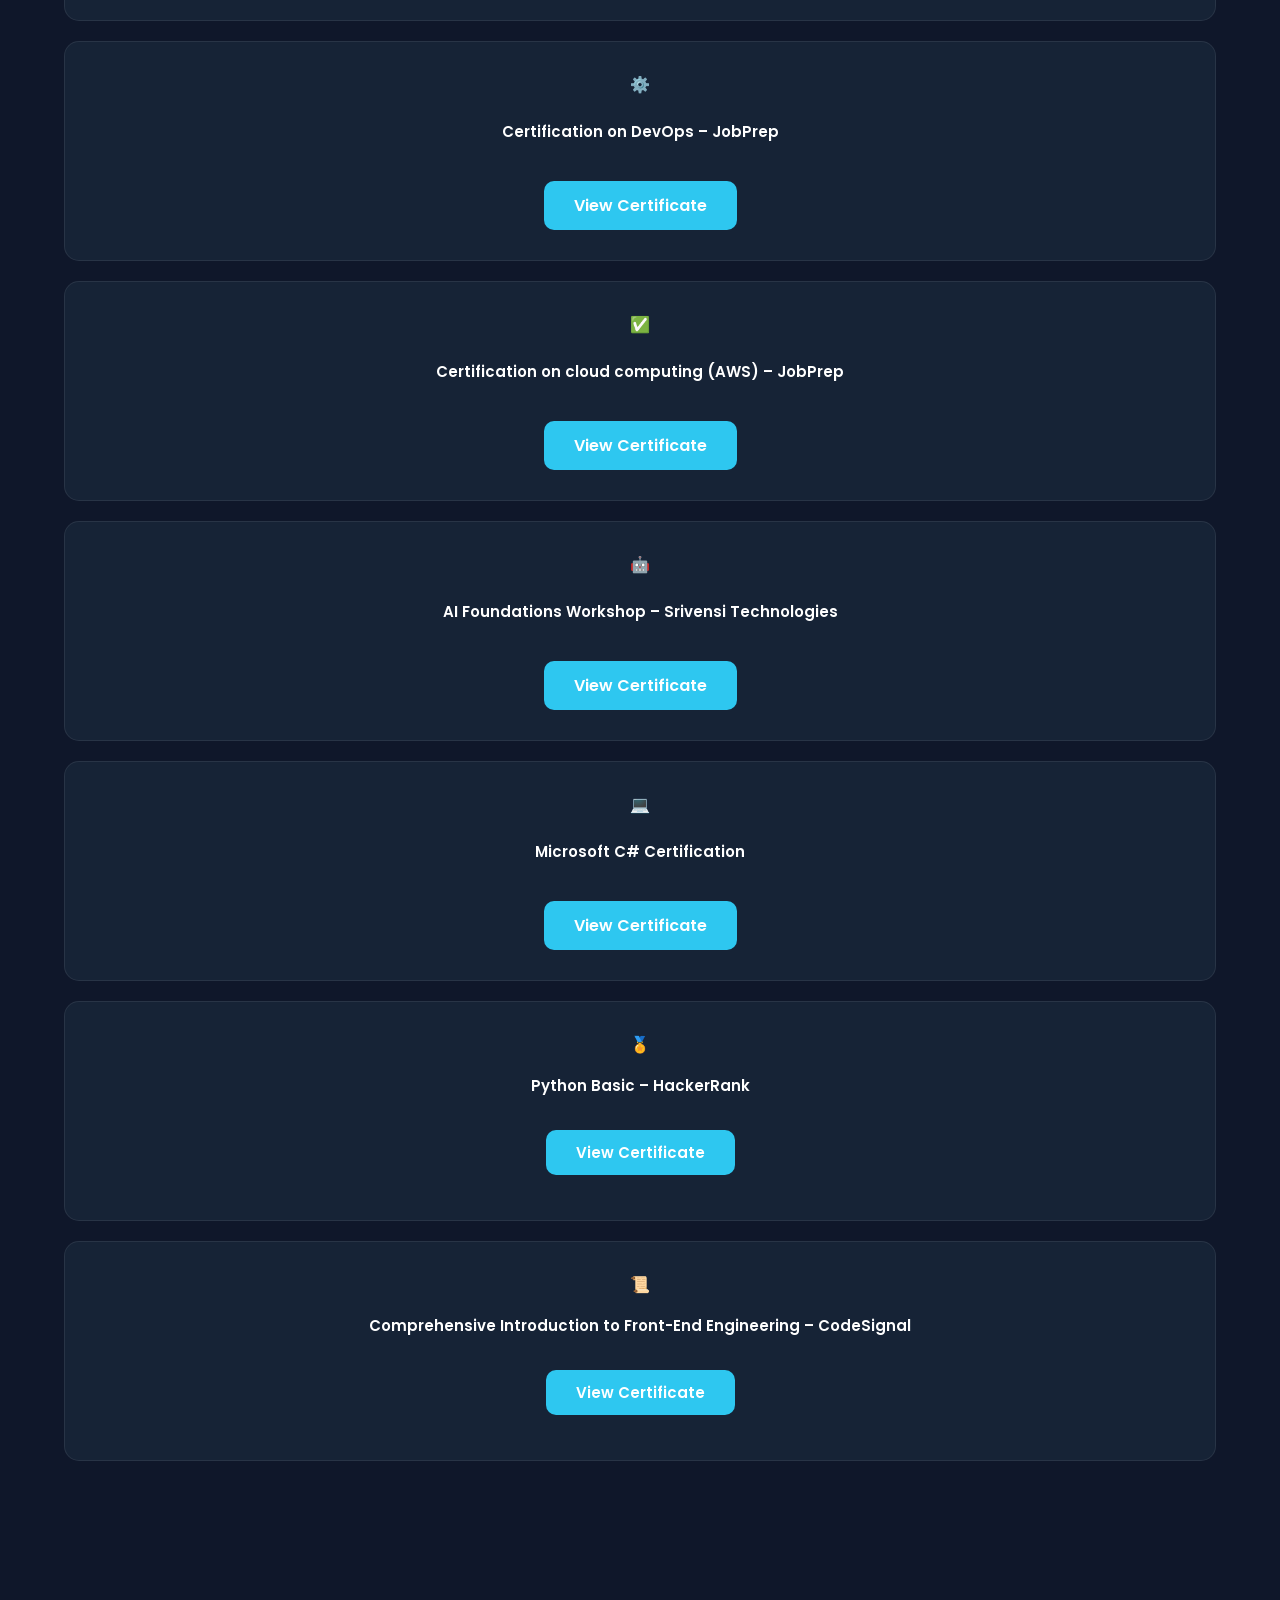
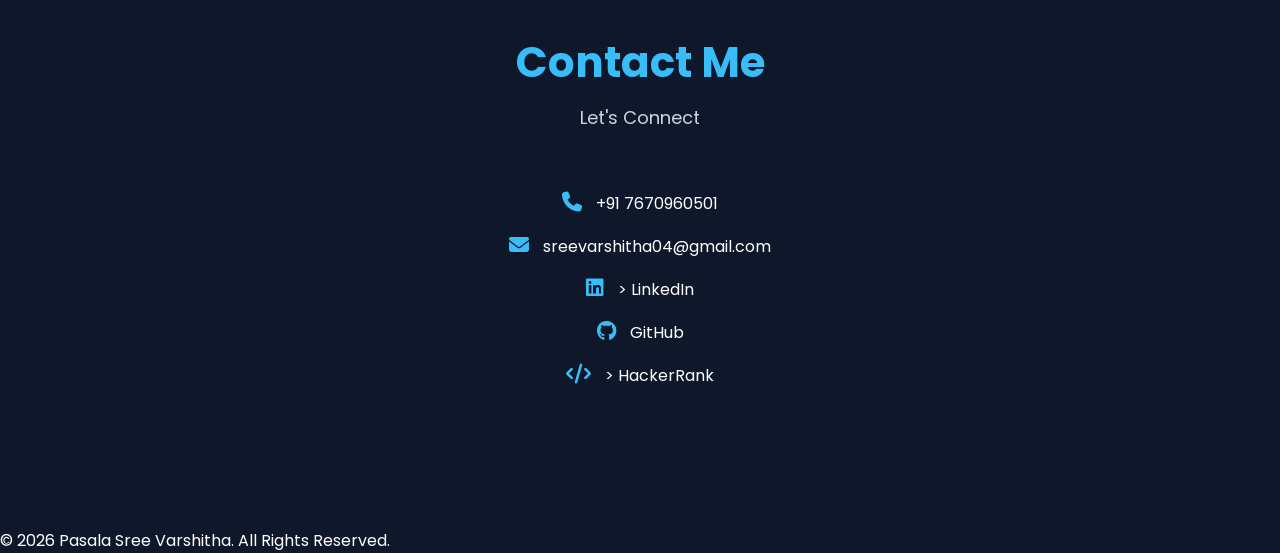
==== commit c39e4543: "Update index.html" ====
--- a/index.html
+++ b/index.html
@@ -442,6 +442,43 @@
         </a>
     </p>
 </div>
+		<div class="project-card">
+
+                <h3>Visiting Card Scanner</h3>
+
+                <p>
+                  Extracts contact details from business cards using OCR and exports the data.
+                </p>
+
+            </div>
+		<div class="project-card">
+
+                <h3>CDMS – College Department Management System</h3>
+
+                <p>
+                    Streamline academic and administrative operations
+                </p>
+
+            </div>
+		<div class="project-card">
+
+                <h3>Voice Assistant for Students </h3>
+
+                <p>
+                    Perform academic tasks through voice commands.
+                </p>
+
+            </div>
+		<div class="project-card">
+
+                <h3>Disease AI System</h3>
+
+                <p>
+					Predicts possible diseases from user-selected symptoms using machine learning.
+                </p>
+
+            </div>
+
 
             <div class="project-card">
 
@@ -453,6 +490,15 @@
                 </p>
 
             </div>
+		<div class="project-card">
+
+                <h3>Quiz App</h3>
+
+                <p>
+                  Multiple-choice questions and real-time score tracking.
+                </p>
+
+            </div>
 
         </div>
 
@@ -559,6 +605,18 @@
     <h3>Python Internship – CODEXINTERN</h3>
 
     <a href="python certificate.jpeg"
+       target="_blank"
+       rel="noopener noreferrer"
+       class="certificate-btn">
+        View Certificate
+    </a>
+	</div>
+			<div class="certificate-card">
+			<div class="certificate-icon"> 💼 </div>
+
+    <h3>Capstone Project Certificate – Srivensi Technologies</h3>
+
+    <a href="capstone.jpeg"
        target="_blank"
        rel="noopener noreferrer"
        class="certificate-btn">
--- a/style.css
+++ b/style.css
@@ -707,3 +707,25 @@
     min-height:220px;
 }
 }
+.project-card a {
+    color: #0077b5;
+    text-decoration: none;
+    font-weight: 600;
+}
+
+.project-card a:hover {
+    text-decoration: underline;
+}
+.project-link {
+    display: inline-block;
+    margin-top: 10px;
+    color: #0077b5;
+    font-weight: 600;
+    text-decoration: none;
+    transition: color 0.3s ease;
+}
+
+.project-link:hover {
+    color: #005582;
+    text-decoration: underline;
+}
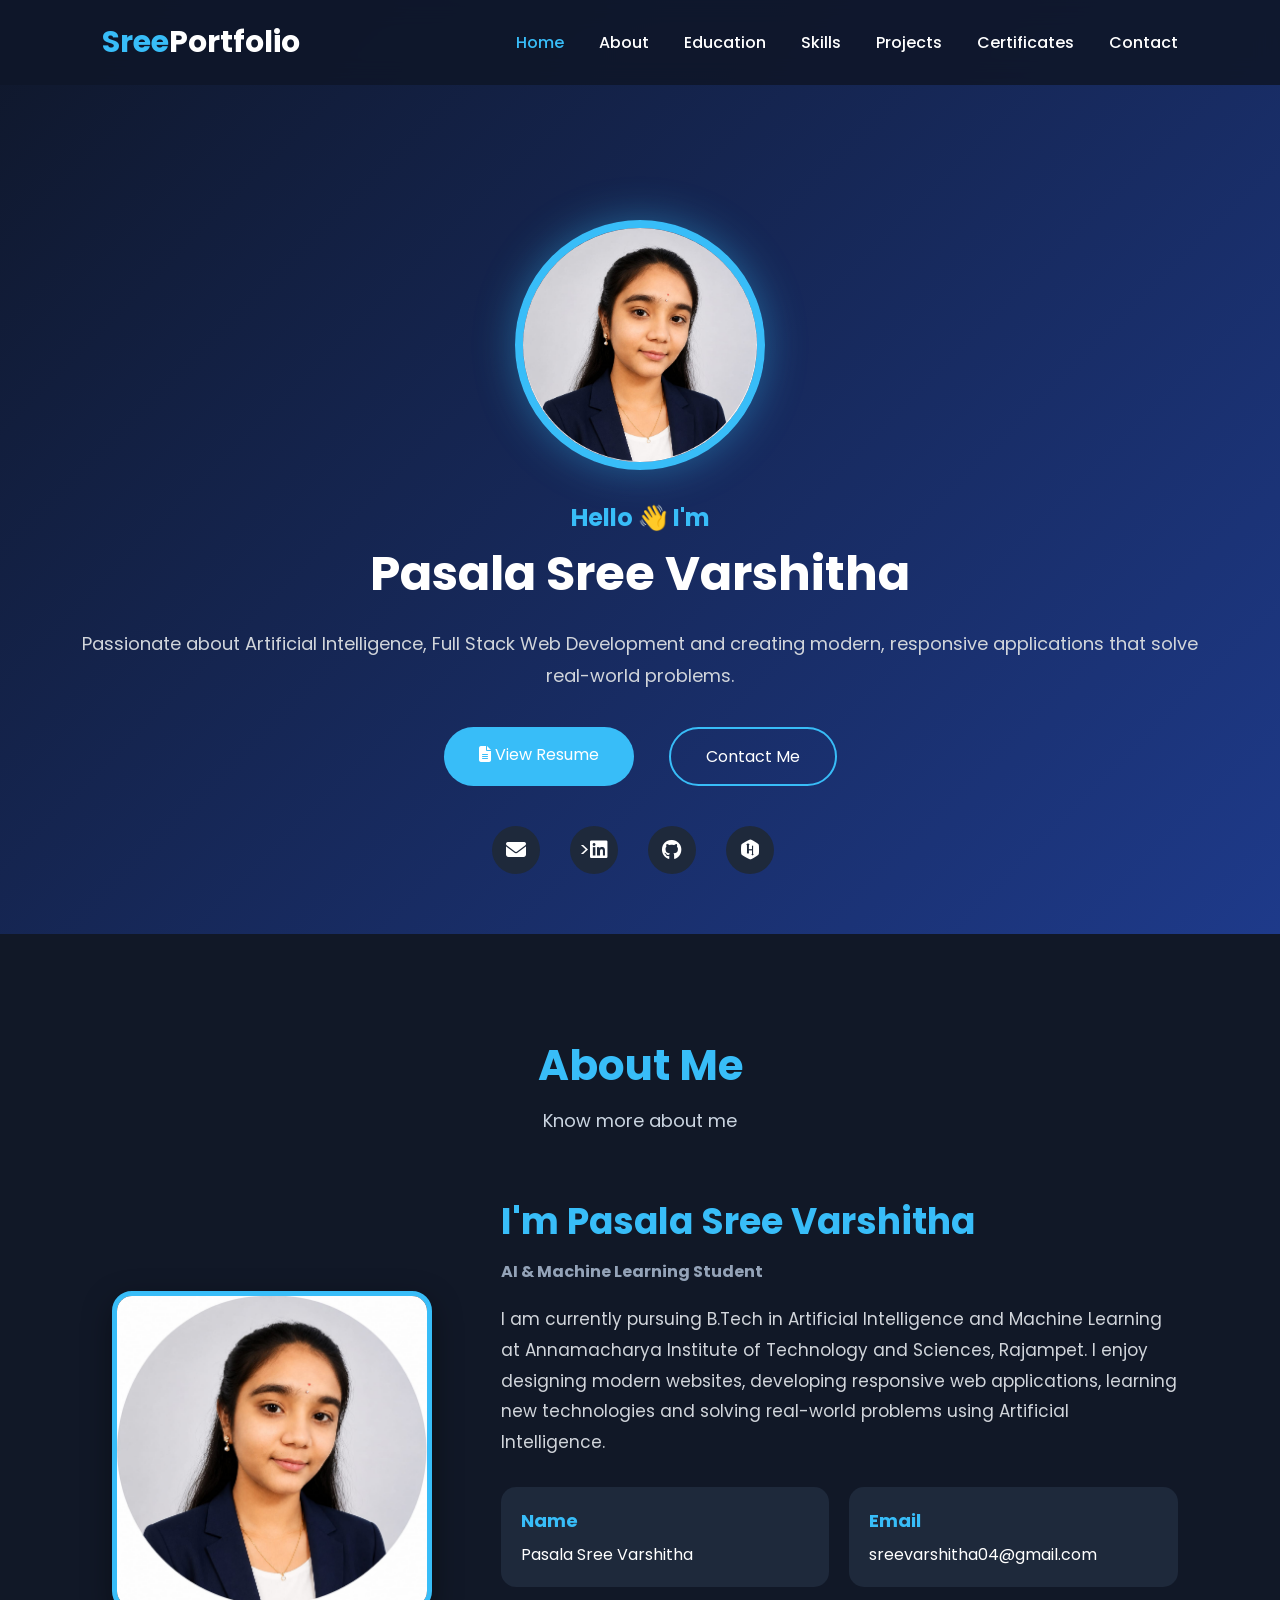
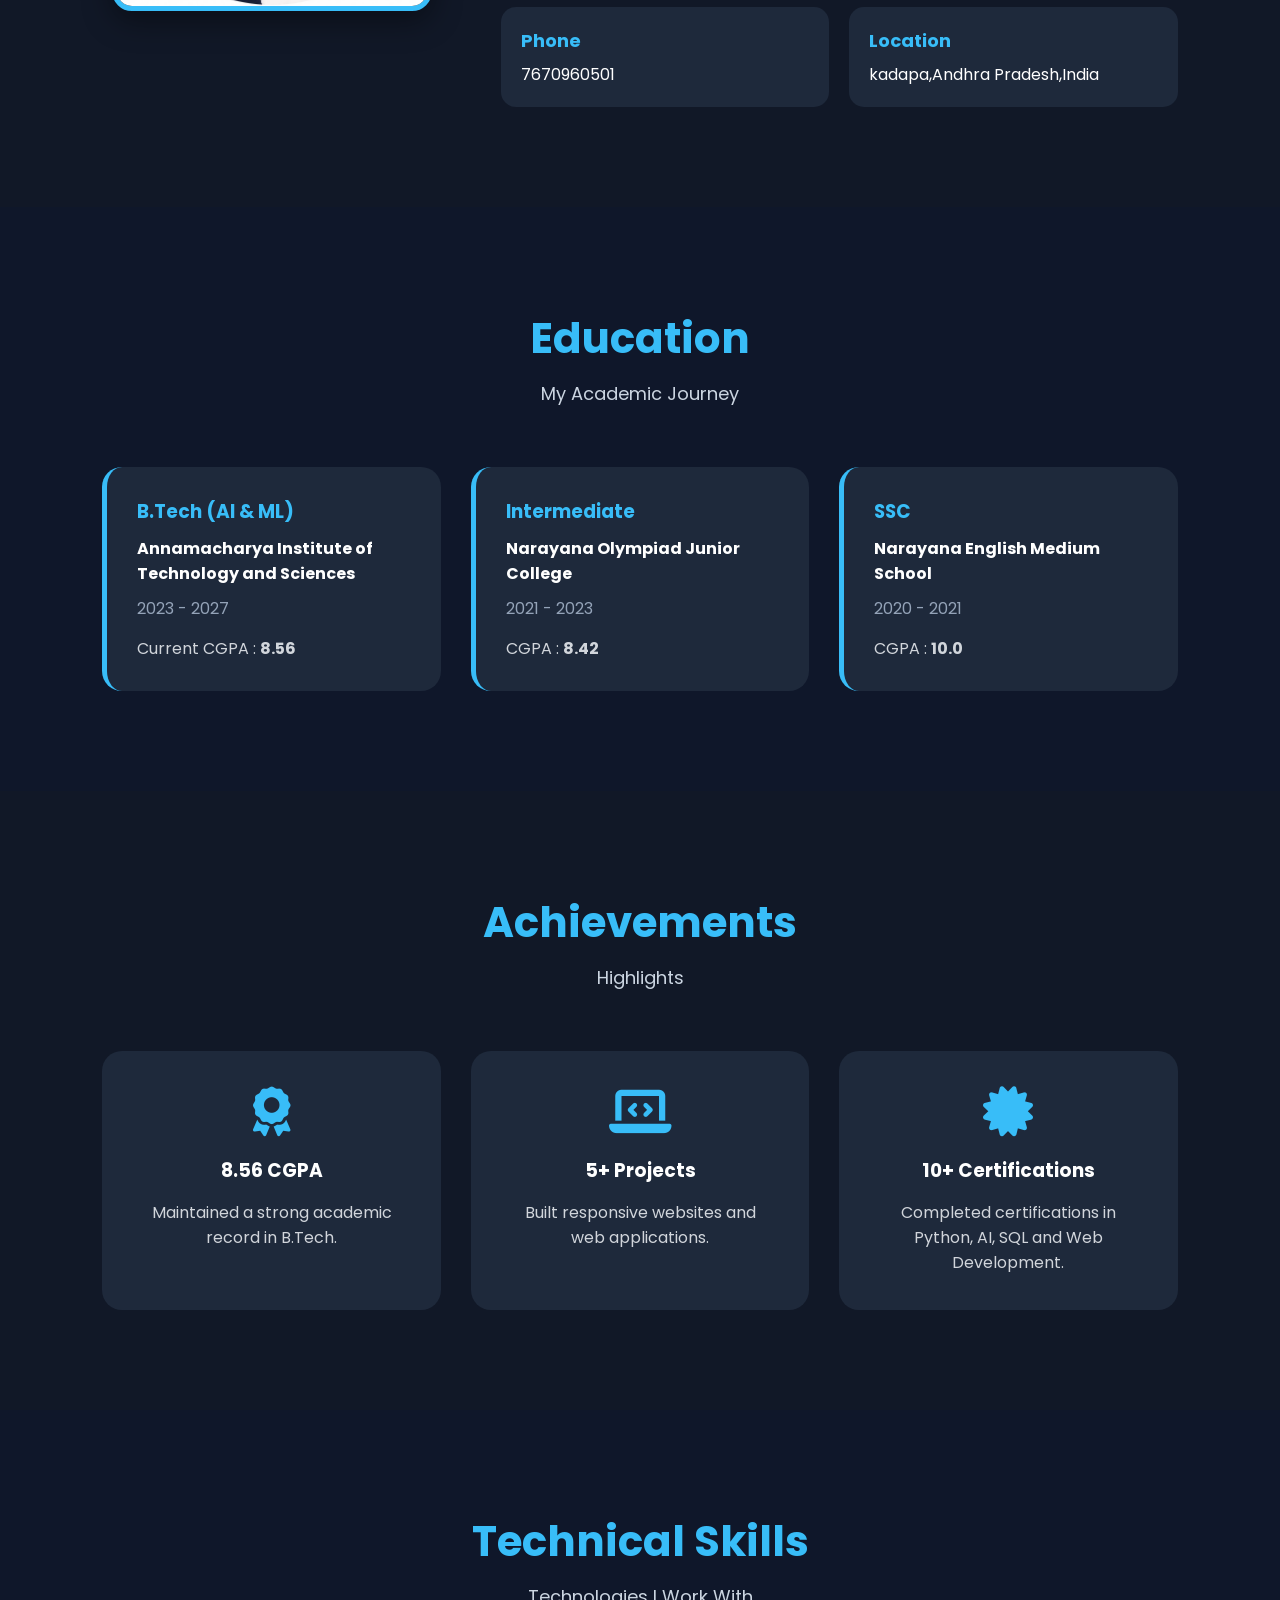
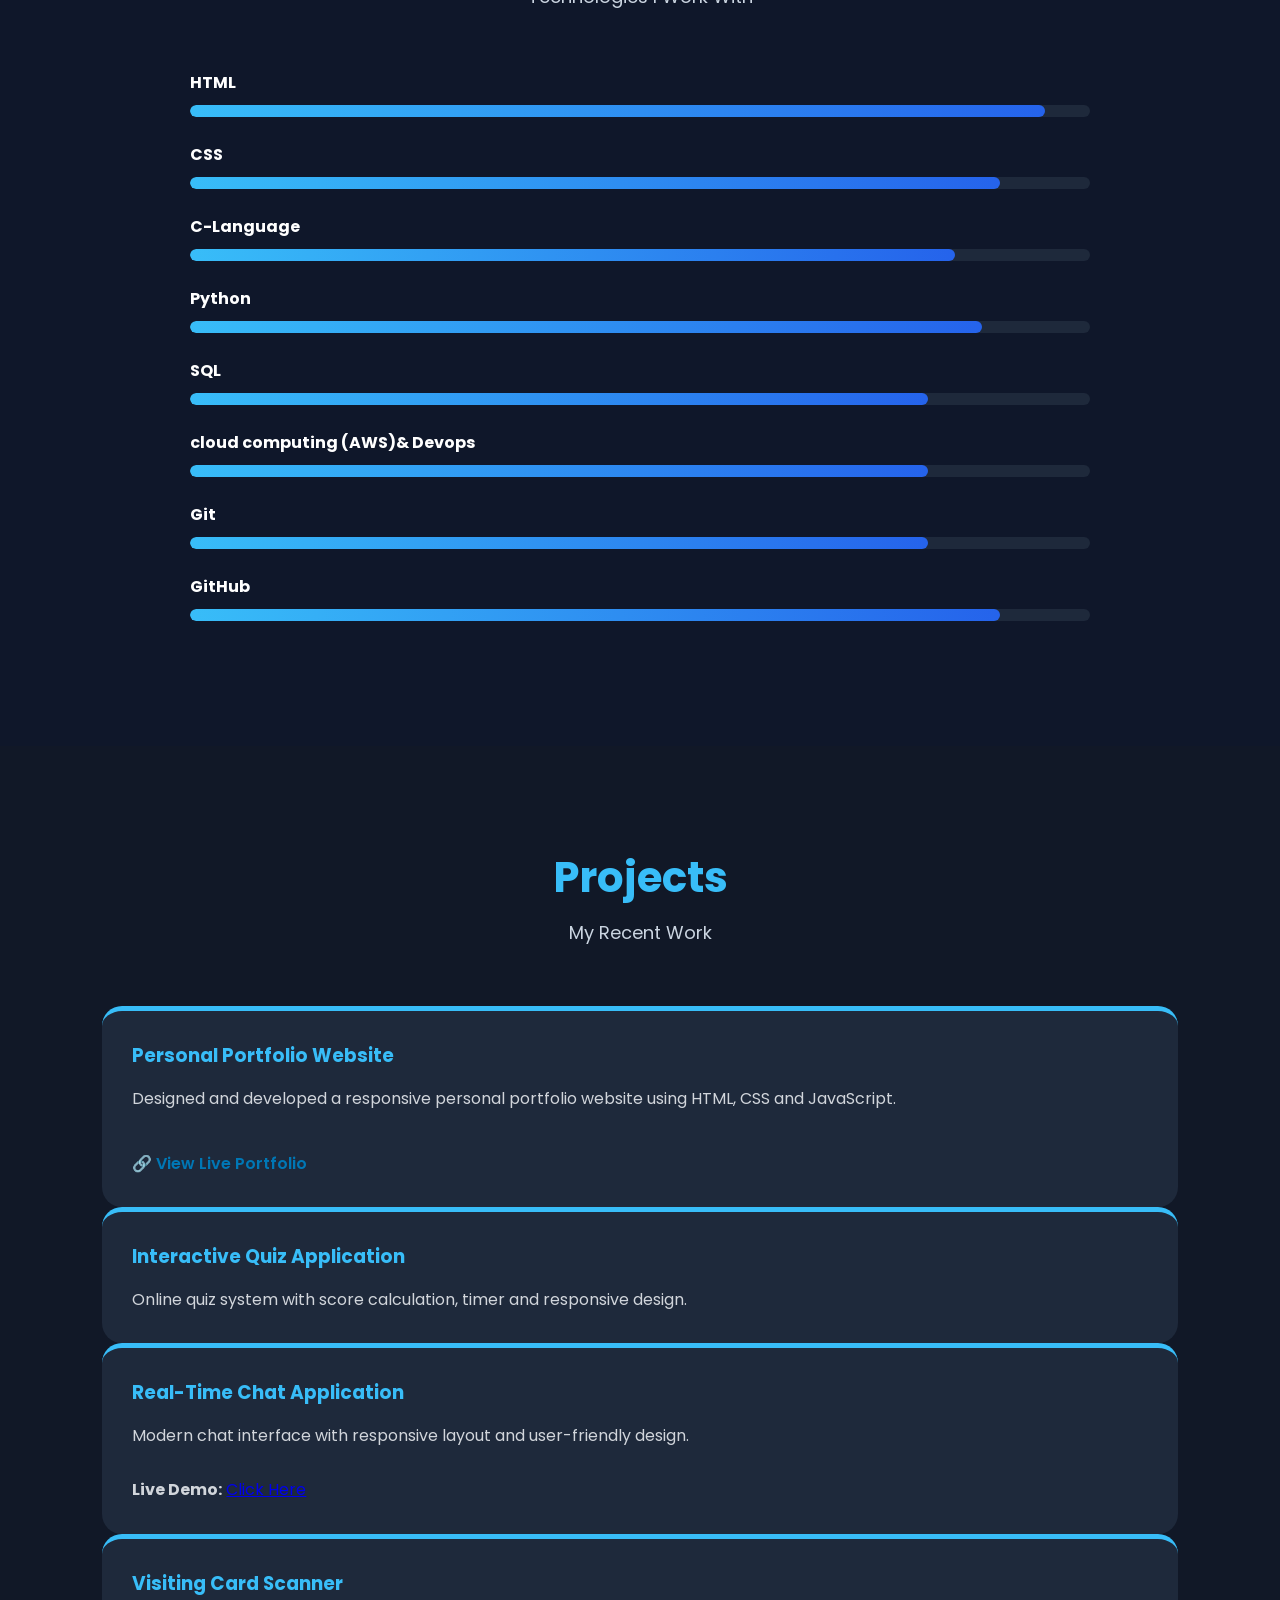
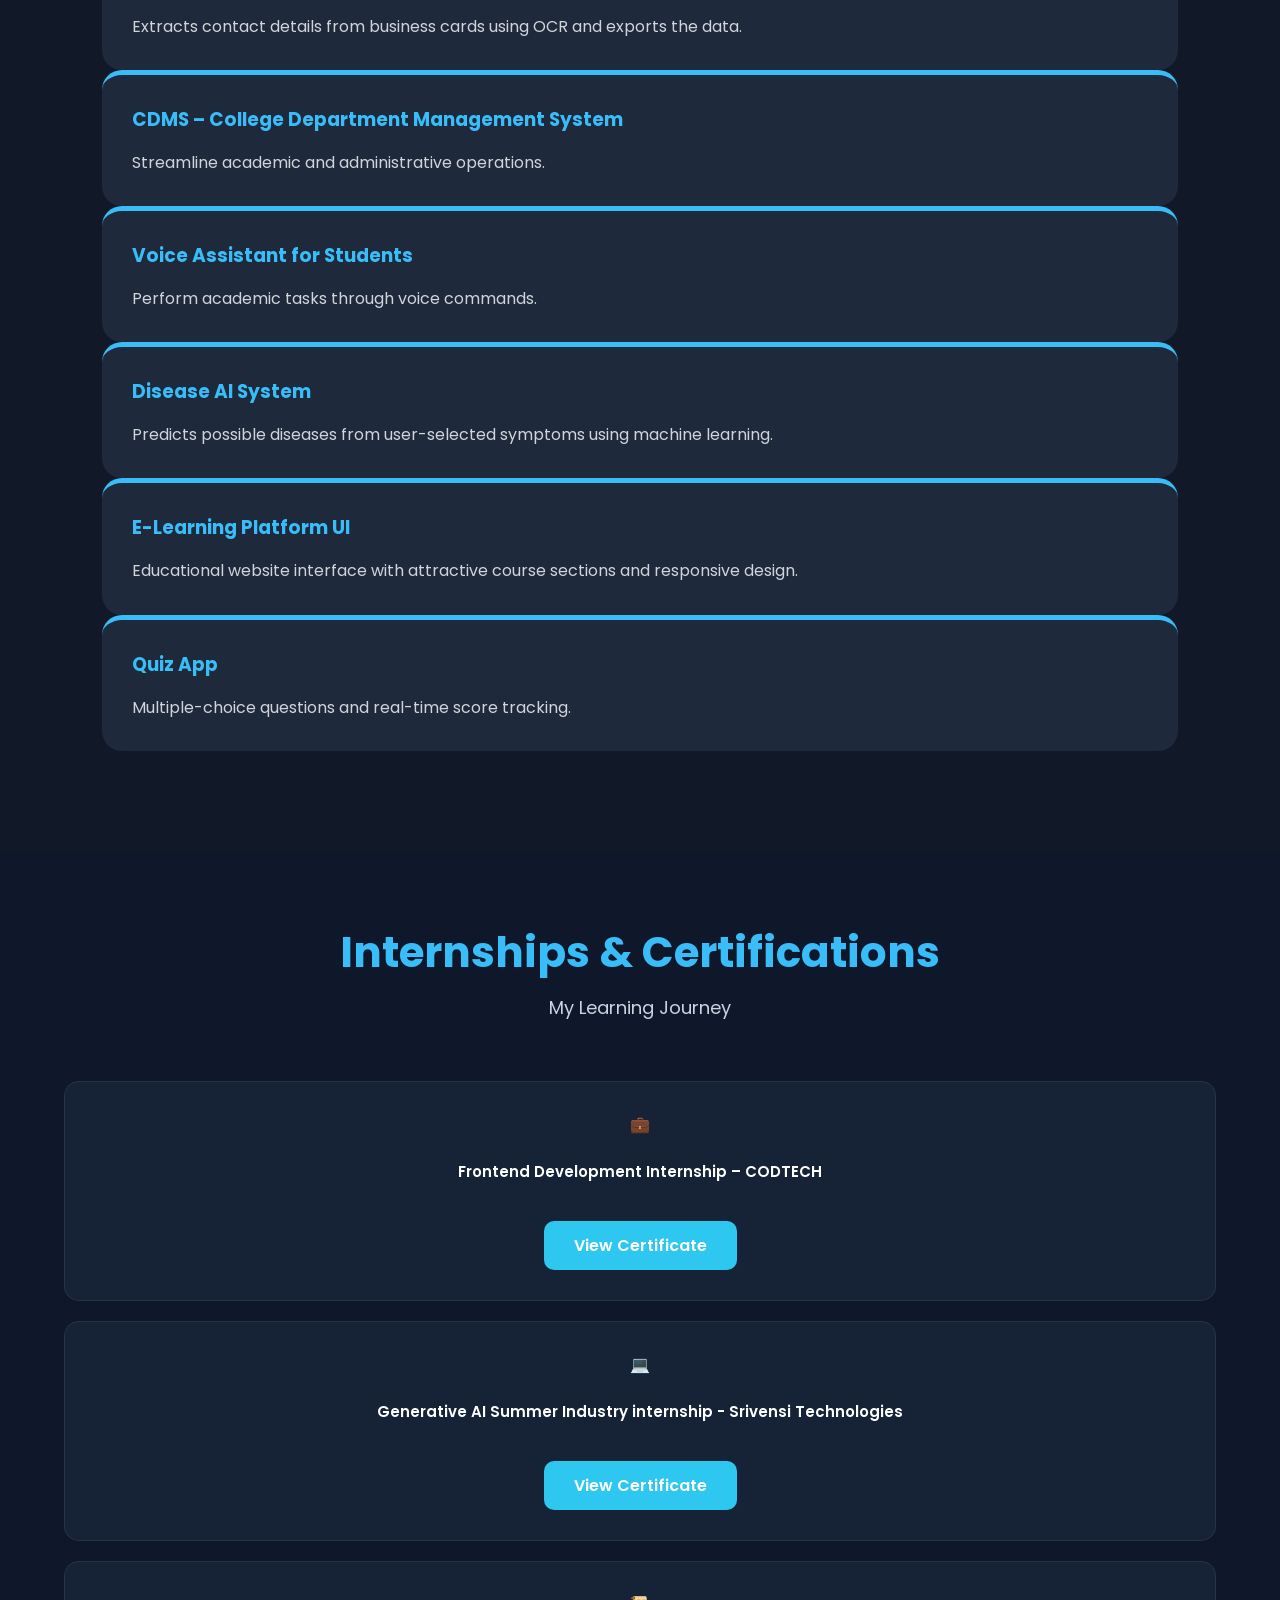
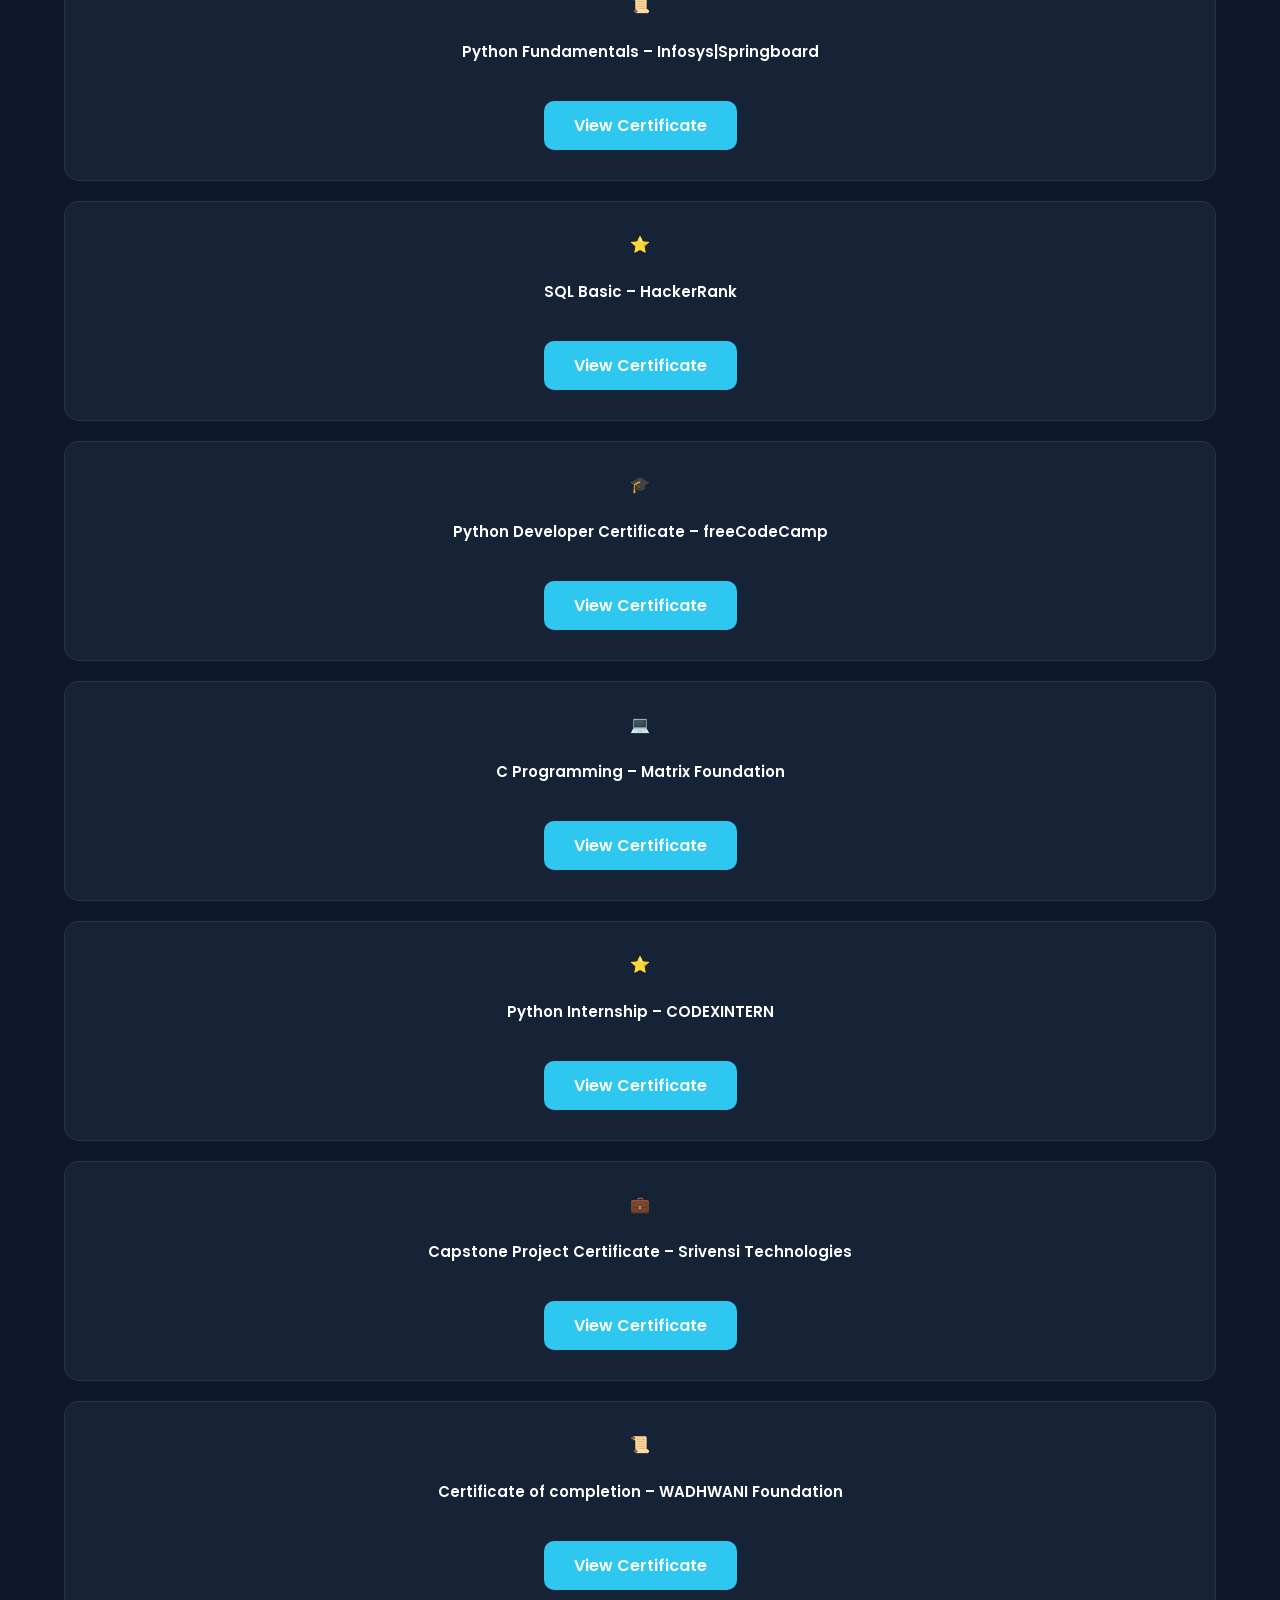
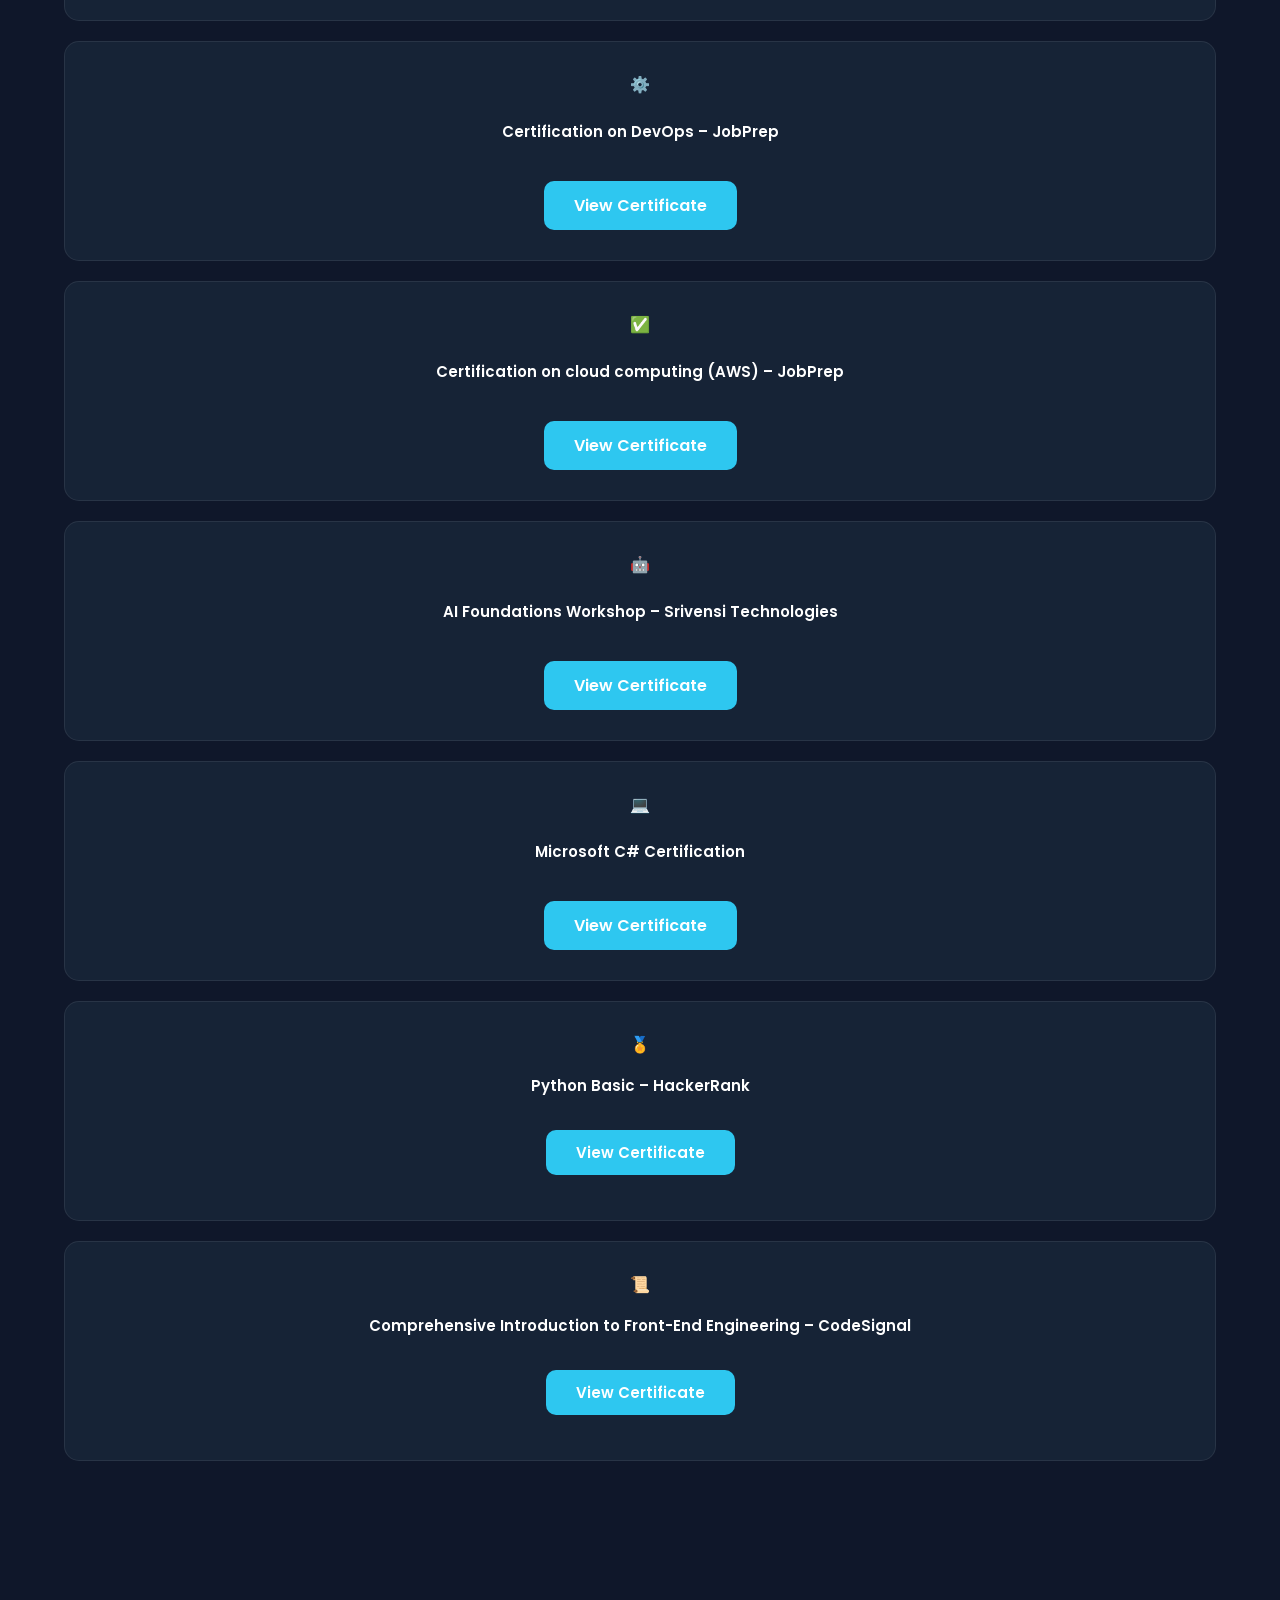
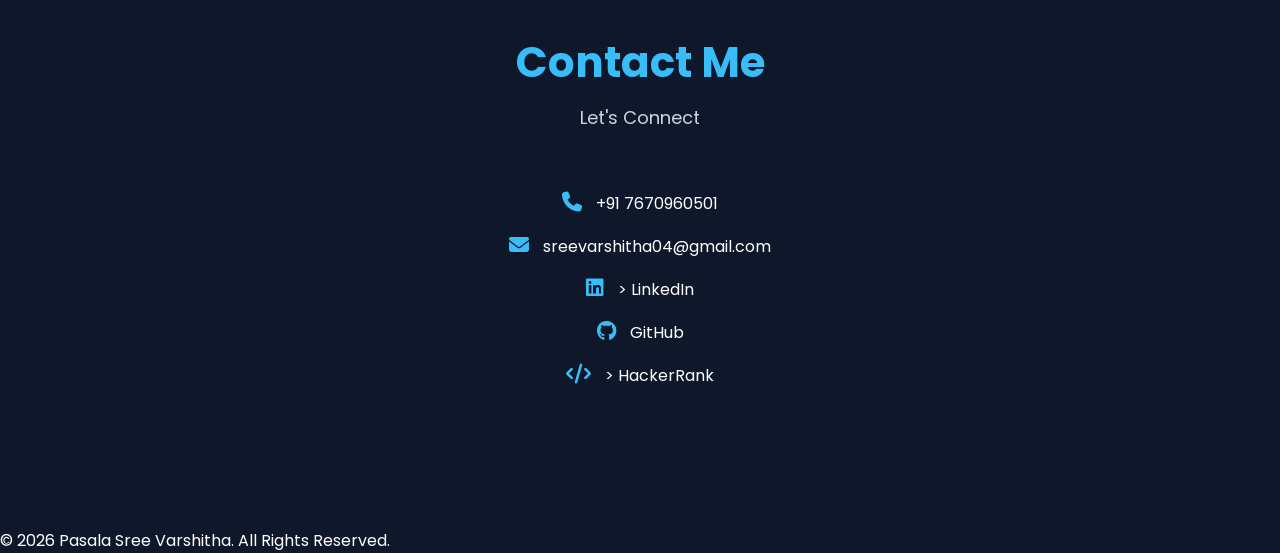
==== commit 223209c9: "Update index.html" ====
--- a/index.html
+++ b/index.html
@@ -292,7 +292,7 @@
 
                 <i class="fa-solid fa-laptop-code"></i>
 
-                <h3>3+ Projects</h3>
+                <h3>5+ Projects</h3>
 
                 <p>Built responsive websites and web applications.</p>
 
@@ -456,7 +456,7 @@
                 <h3>CDMS – College Department Management System</h3>
 
                 <p>
-                    Streamline academic and administrative operations
+                    Streamline academic and administrative operations.
                 </p>
 
             </div>
